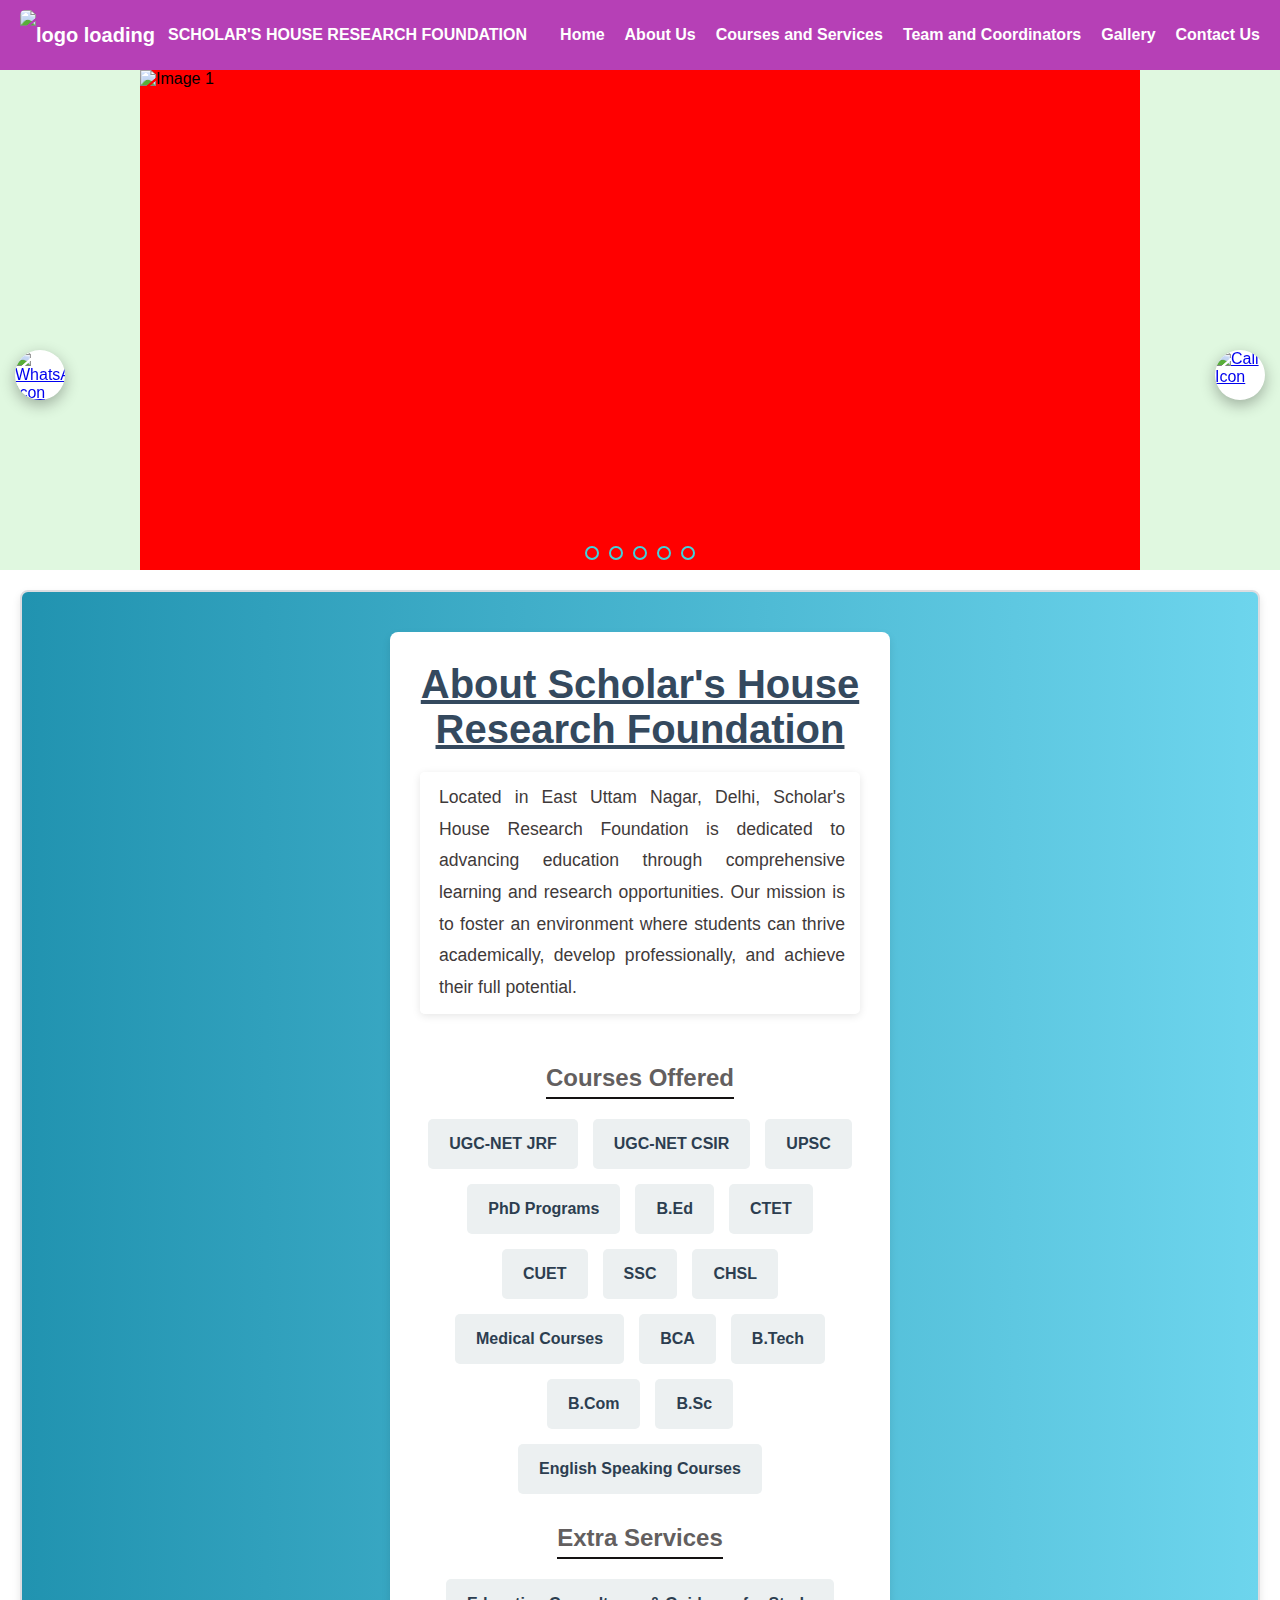
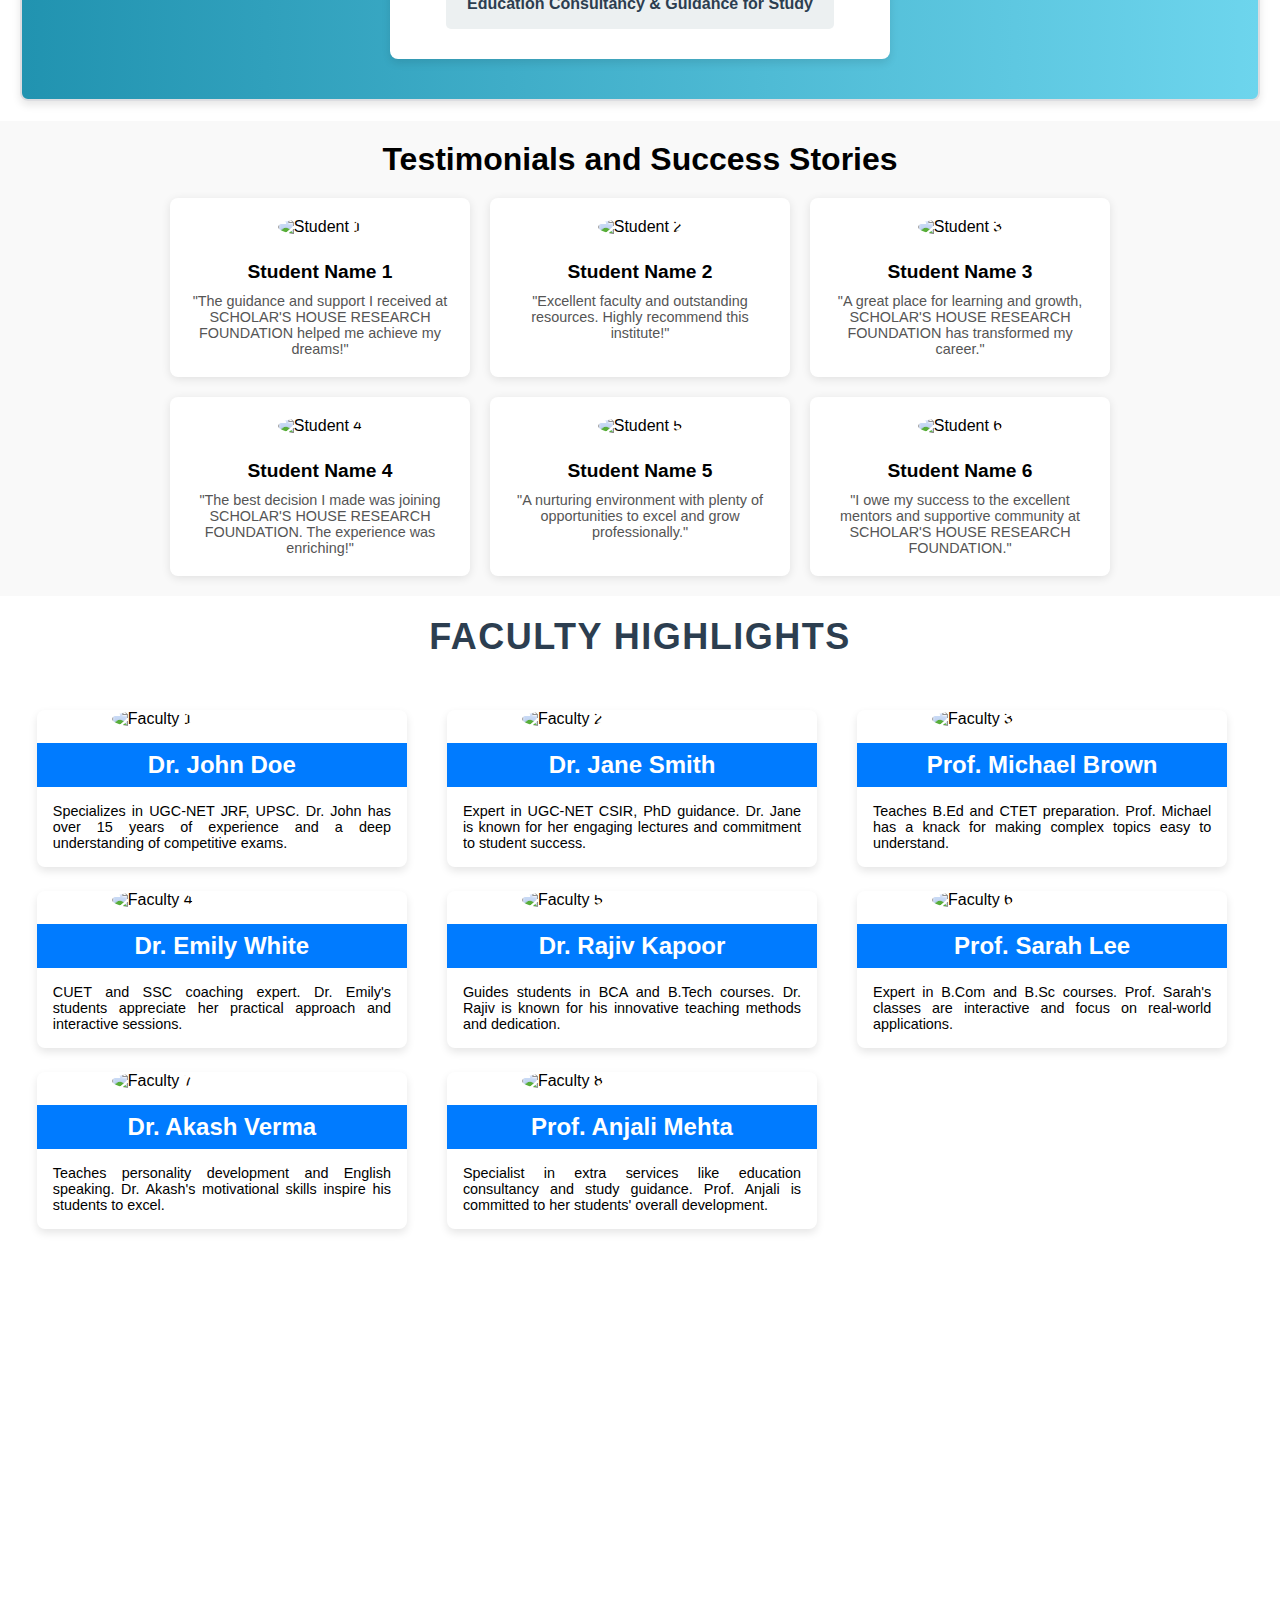
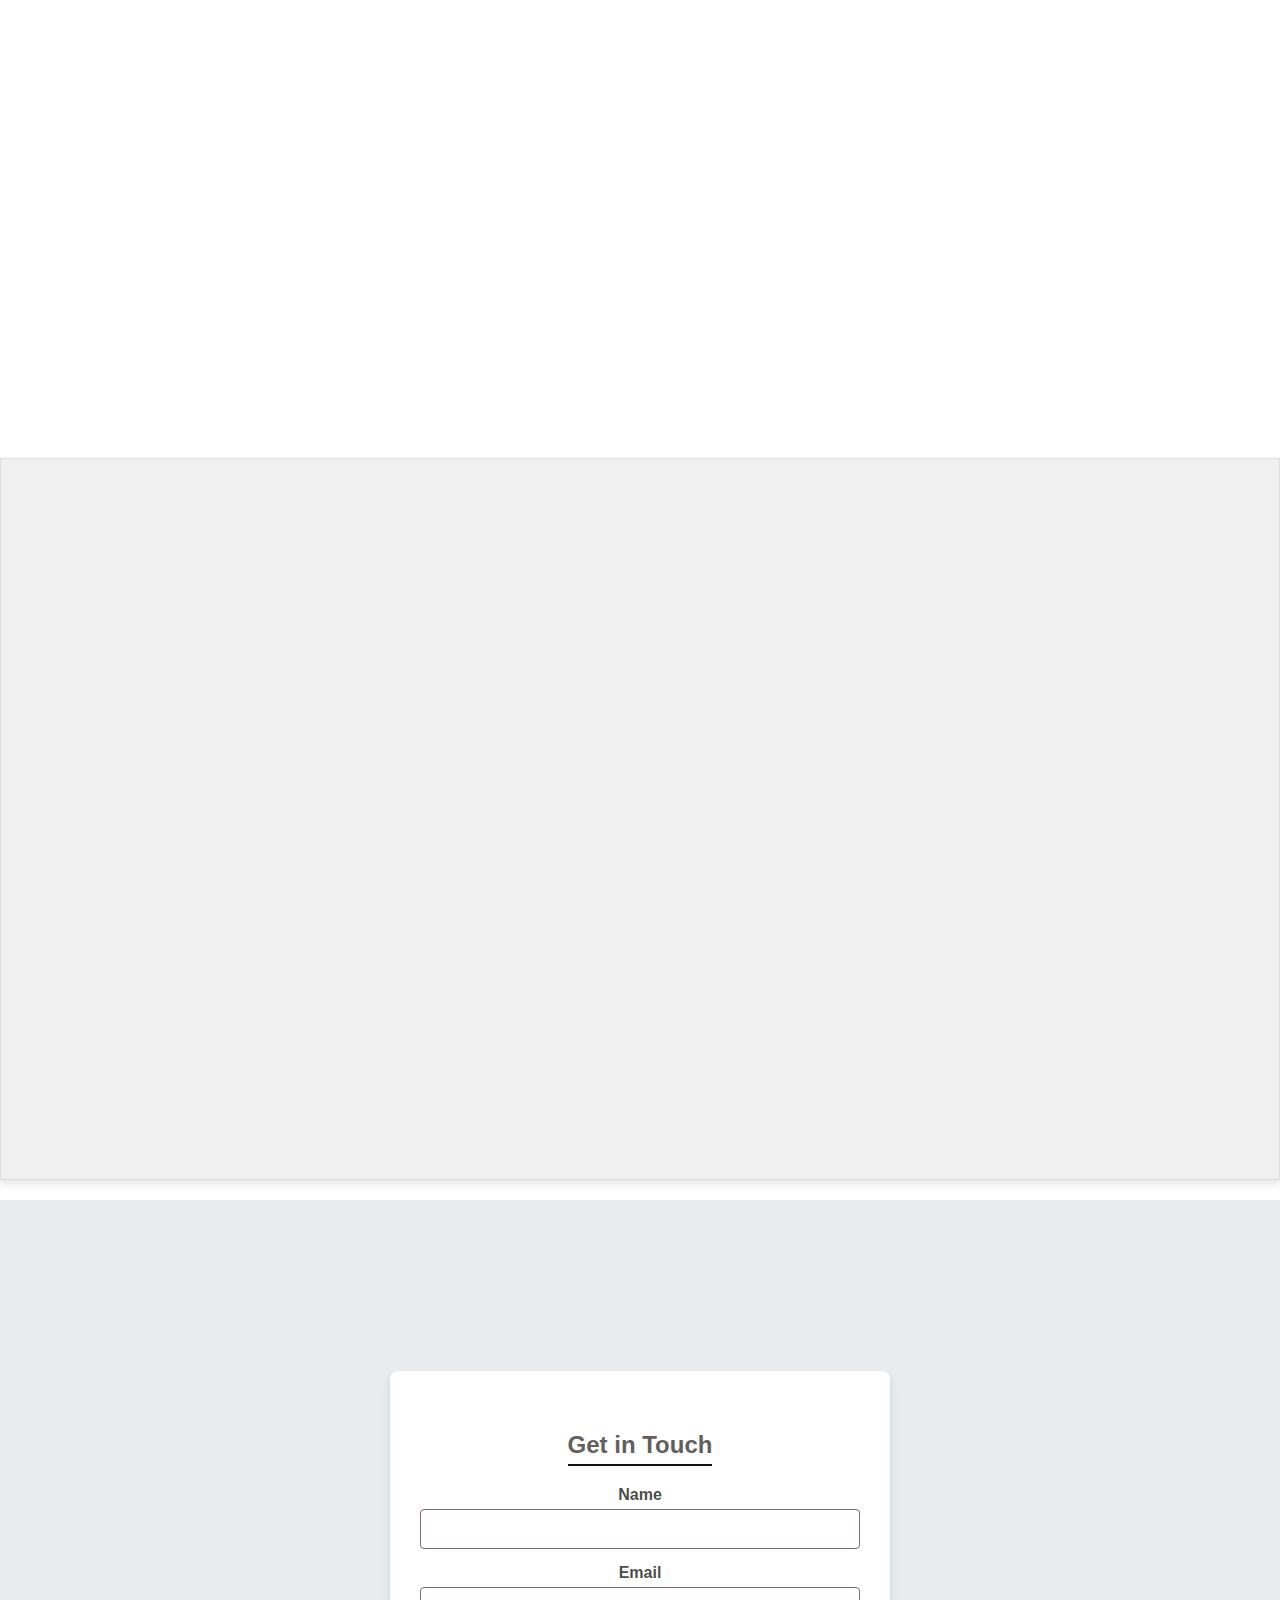
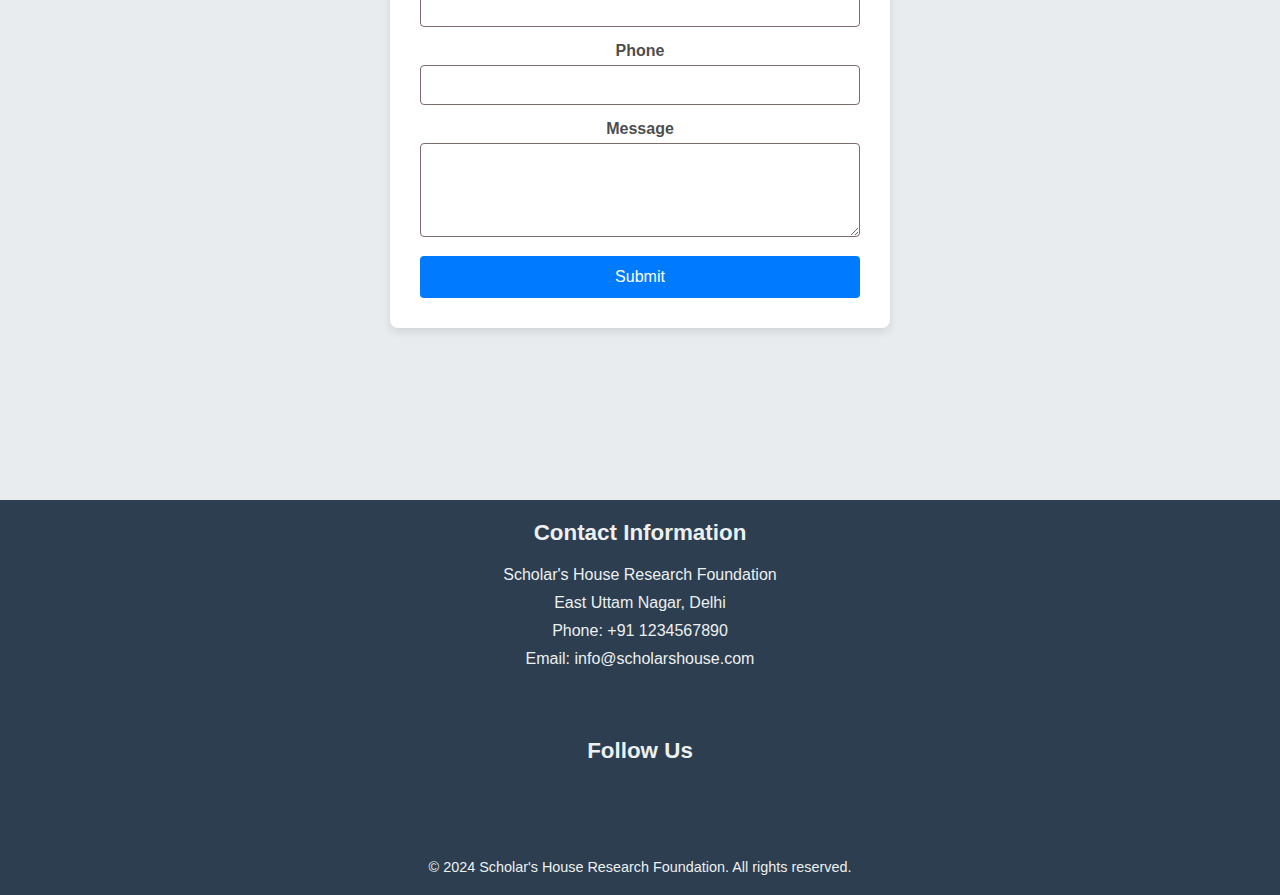
==== index.html @ 5719d246 "Update index.html" ====
<!DOCTYPE html>
<html lang="en">
<head>
    <meta charset="UTF-8">
    <meta http-equiv="X-UA-Compatible" content="IE=edge">
    <meta name="viewport" content="width=device-width, initial-scale=1.0">

    <link rel="stylesheet" href="https://cdnjs.cloudflare.com/ajax/libs/font-awesome/6.6.0/css/all.min.css" integrity="sha512-Kc323vGBEqzTmouAECnVceyQqyqdsSiqLQISBL29aUW4U/M7pSPA/gEUZQqv1cwx4OnYxTxve5UMg5GT6L4JJg==" crossorigin="anonymous"
     referrerpolicy="no-referrer" />
    <link rel="stylesheet" href="styles.css">
    <title>Institute Website</title>
</head>
<body>
    <header class="header">
        <nav class="navbar">
            <div class="logo"><img src="./images/Logo SHRF.png" alt="logo loading"></div>
            <h2  id="institute-name1">SCHOLAR'S HOUSE RESEARCH FOUNDATION</h2>
            <ul class="nav-links">
                <li><a href="./index.html">Home</a></li>
                <li><a href="./About_Us.html">About Us</a></li>
                <li><a href="./Courses_and_Services.html">Courses and Services</a></li>
                <li><a href="./Team_and _Coordinators.html">Team and Coordinators</a></li>

                <li><a href="./Gallery.html">Gallery</a></li>
                <li><a href="./Contact_Us.html">Contact Us</a></li>
            </ul>
            <div class="hamburger">
                <div class="line"></div>
                <div class="line"></div>
                <div class="line"></div>
            </div>
        </nav>
    </header>

    <!-- Rest of the page content -->


    <!-- slider -->
<div class="slider-top">


<div class="slider">
    <div class="slides">
        <!-- Radio buttons for slider navigation -->
        <input type="radio" name="radio-btn" id="radio1">
        <input type="radio" name="radio-btn" id="radio2">
        <input type="radio" name="radio-btn" id="radio3">
        <input type="radio" name="radio-btn" id="radio4">
        <input type="radio" name="radio-btn" id="radio5">

        <!-- Slide images -->
        <div class="slide first">
            <img src="./images/distance learning.jfif" alt="Image 1">
        </div>
        <div class="slide">
            <img src="./images/upsc image.jfif" alt="Image 2">
        </div>
        <div class="slide">
            <img src="./images/ugc net image.jfif" alt="Image 3">
        </div>
        <div class="slide">
            <img src="./images/phd image.jfif" alt="Image 4">
        </div>
        <div class="slide">
            <img src="./images/ugc net csir.jfif" alt="Image 5">
        </div>

        <!-- Automatic navigation -->
        <div class="navigation-auto">
            <div class="auto-btn1"></div>
            <div class="auto-btn2"></div>
            <div class="auto-btn3"></div>
            <div class="auto-btn4"></div>
            <div class="auto-btn5"></div>
        </div>

        <!-- Manual navigation -->
        <div class="navigation-manual">
            <label for="radio1" class="manual-btn"></label>
            <label for="radio2" class="manual-btn"></label>
            <label for="radio3" class="manual-btn"></label>
            <label for="radio4" class="manual-btn"></label>
            <label for="radio5" class="manual-btn"></label>
        </div>
    </div>
</div>
</div>



   <!-- About Section -->
   <section class="about-section">
    <div class="container">
        <h1 >About Scholar's House Research Foundation</h1>
        <p>Located in East Uttam Nagar, Delhi, Scholar's House Research Foundation is dedicated to advancing education through comprehensive learning and research opportunities. Our mission is to foster an environment where students can thrive academically, develop professionally, and achieve their full potential.</p>

        <h2>Courses Offered</h2>
        <ul class="course-list">
            <li>UGC-NET JRF</li>
            <li>UGC-NET CSIR</li>
            <li>UPSC</li>
            <li>PhD Programs</li>
            <li>B.Ed</li>
            <li>CTET</li>
            <li>CUET</li>
            <li>SSC</li>
            <li>CHSL</li>
            <li>Medical Courses</li>
            <li>BCA</li>
            <li>B.Tech</li>
            <li>B.Com</li>
            <li>B.Sc</li>
            <!-- <li>Personality Development</li> -->
            <li>English Speaking Courses</li>
        </ul>

        <h2>Extra Services</h2>
        <ul class="service-list">
            <li>Education Consultancy & Guidance for Study</li>
            
        </ul>
    </div>
</section>
<!-- testiminionals -->
<section id="success-stories">
    <h2>Testimonials and Success Stories</h2>
    <div class="stories-container">
        <div class="story">
            <img src="./images/student1 image.jfif" alt="Student 1">
            <h3>Student Name 1</h3>
            <p>"The guidance and support I received at SCHOLAR'S HOUSE RESEARCH FOUNDATION helped me achieve my dreams!"</p>
        </div>
        <div class="story">
            <img src="./images/student2 image.jfif" alt="Student 2">
            <h3>Student Name 2</h3>
            <p>"Excellent faculty and outstanding resources. Highly recommend this institute!"</p>
        </div>
        <div class="story">
            <img src="./images/student3 image.png" alt="Student 3">
            <h3>Student Name 3</h3>
            <p>"A great place for learning and growth, SCHOLAR'S HOUSE RESEARCH FOUNDATION has transformed my career."</p>
        </div>
        <div class="story">
            <img src="./images/student4 image.png" alt="Student 4">
            <h3>Student Name 4</h3>
            <p>"The best decision I made was joining SCHOLAR'S HOUSE RESEARCH FOUNDATION. The experience was enriching!"</p>
        </div>
        <div class="story">
            <img src="./images/student5 image.jfif" alt="Student 5">
            <h3>Student Name 5</h3>
            <p>"A nurturing environment with plenty of opportunities to excel and grow professionally."</p>
        </div>
        <div class="story">
            <img src="./images/student6.jfif" alt="Student 6">
            <h3>Student Name 6</h3>
            <p>"I owe my success to the excellent mentors and supportive community at SCHOLAR'S HOUSE RESEARCH FOUNDATION."</p>
        </div>
    </div>
</section>



<h1 class="faculty-highlights-heading">Faculty Highlights</h1>


<section class="faculty-container">
    <div class="faculty-card" id="faculty1">
        <img src="./images/teacher1.png" alt="Faculty 1">
        <h2>Dr. John Doe</h2>
        <p>Specializes in UGC-NET JRF, UPSC. Dr. John has over 15 years of experience and a deep understanding of competitive exams.</p>
    </div>
    <div class="faculty-card" id="faculty2">
        <img src="./images/teacher2.jfif" alt="Faculty 2">
        <h2>Dr. Jane Smith</h2>
        <p>Expert in UGC-NET CSIR, PhD guidance. Dr. Jane is known for her engaging lectures and commitment to student success.</p>
    </div>
    <div class="faculty-card" id="faculty3">
        <img src="./images/teacher3.png" alt="Faculty 3">
        <h2>Prof. Michael Brown</h2>
        <p>Teaches B.Ed and CTET preparation. Prof. Michael has a knack for making complex topics easy to understand.</p>
    </div>
    <div class="faculty-card" id="faculty4">
        <img src="./images/teacher4.jfif" alt="Faculty 4">
        <h2>Dr. Emily White</h2>
        <p>CUET and SSC coaching expert. Dr. Emily's students appreciate her practical approach and interactive sessions.</p>
    </div>
    <div class="faculty-card" id="faculty5">
        <img src="./images/teacher5.png" alt="Faculty 5">
        <h2>Dr. Rajiv Kapoor</h2>
        <p>Guides students in BCA and B.Tech courses. Dr. Rajiv is known for his innovative teaching methods and dedication.</p>
    </div>
    <div class="faculty-card" id="faculty6">
        <img src="./images/teacher6.png" alt="Faculty 6">
        <h2>Prof. Sarah Lee</h2>
        <p>Expert in B.Com and B.Sc courses. Prof. Sarah's classes are interactive and focus on real-world applications.</p>
    </div>
    <div class="faculty-card" id="faculty7">
        <img src="./images/teacher7.png" alt="Faculty 7">
        <h2>Dr. Akash Verma</h2>
        <p>Teaches personality development and English speaking. Dr. Akash's motivational skills inspire his students to excel.</p>
    </div>
    <div class="faculty-card" id="faculty8">
        <img src="./images/teacher8.png" alt="Faculty 8">
        <h2>Prof. Anjali Mehta</h2>
        <p>Specialist in extra services like education consultancy and study guidance. Prof. Anjali is committed to her students' overall development.</p>
    </div>
</section>


<!-- why choose us -->


<section class="why-choose-us" id="why-choose-us">
    <h2>Why Choose Us</h2>
    <p>At Scholar's House Research Foundation, we pride ourselves on providing top-notch education with experienced faculty and comprehensive services to ensure your success.</p>
    <div class="cards">
        <div class="card">
            <h3>Top Faculty</h3>
            <p>Expert educators in UGC-NET JRF, UGC-NET CSIR, UPSC, PhD, B.Ed, CTET, CUET, SSC, CHSL, and more.</p>
        </div>
        <div class="card">
            <h3>Extensive Experience</h3>
            <p>Our faculty has extensive experience in their respective domains, ensuring quality education and mentorship.</p>
        </div>
        <div class="card">
            <h3>Regular Tests</h3>
            <p>Regular assessments and tests to track your progress and keep you on the right path.</p>
        </div>
        <div class="card">
            <h3>Personality Development</h3>
            <p>Programs designed to enhance your personality, communication skills, and overall confidence.</p>
        </div>
        <div class="card">
            <h3>English & Public Speaking</h3>
            <p>Improve your English language skills and public speaking abilities with our dedicated courses.</p>
        </div>
        <div class="card">
            <h3>Counseling & Wellness</h3>
            <p>Supportive counseling services and mental wellness programs to keep you balanced and focused.</p>
        </div>
        <div class="card">
            <h3>Career Counseling</h3>
            <p>Guidance on career paths, interview preparation, and job readiness to help you succeed.</p>
        </div>
        <div class="card">
            <h3>Career Guidance</h3>
            <p>Guidance on career paths, very supportive, and  making job ready to help you succeed.</p>
        </div>
    </div>
</section>

<!-- map -->



<div class="map-container">
    <iframe src="https://www.google.com/maps/embed?pb=!1m14!1m8!1m3!1d1751.1747742740506!2d77.06421734358595!3d28.61928405541986!3m2!1i1024!2i768!4f13.1!3m3!1m2!1s0x390d04d088f7ac93%3A0x1db406bd94cf6e8e!2sUttam%20Nagar%20East%2C%20Uttam%20Nagar%2C%20Delhi%2C%20110059%2C%20India!5e0!3m2!1sen!2sus!4v1725454837301!5m2!1sen!2sus" width="600" height="450" style="border:0;" allowfullscreen="" loading="lazy" 
    referrerpolicy="no-referrer-when-downgrade"></iframe>
</div>

<!-- get in touch  -->


<section class="contact-section">
    <div class="container">
        <h2>Get in Touch</h2>
        <form id="contactForm">
            <div class="form-group">
                <label for="name">Name</label>
                <input type="text" id="name" name="name" required>
            </div>
            <div class="form-group">
                <label for="email">Email</label>
                <input type="email" id="email" name="email" required>
            </div>
            <div class="form-group">
                <label for="phone">Phone</label>
                <input type="tel" id="phone" name="phone" required>
            </div>
            <div class="form-group">
                <label for="message">Message</label>
                <textarea id="message" name="message" rows="4" required></textarea>
            </div>
            <button type="submit">Submit</button>
        </form>
    </div>
</section>
<!-- Footer Section -->
<footer>
    <div class="footer-container">
      <div class="footer-contact">
        <h3>Contact Information</h3>
        <p>Scholar's House Research Foundation</p>
        <p>East Uttam Nagar, Delhi</p>
        <p>Phone: +91 1234567890</p>
        <p>Email: info@scholarshouse.com</p>
      </div>
      <div class="footer-social">
        <h3>Follow Us</h3>
        <ul class="social-icons">
          <li><a href="#" target="_blank" aria-label="Facebook"><i class="fab fa-facebook-f"></i></a></li>
          <li><a href="#" target="_blank" aria-label="Instagram"><i class="fab fa-instagram"></i></a></li>
          <li><a href="#" target="_blank" aria-label="YouTube"><i class="fab fa-youtube"></i></a></li>
          <li><a href="#" target="_blank" aria-label="LinkedIn"><i class="fab fa-linkedin-in"></i></a></li>
        </ul>
      </div>
    </div>
    <div class="footer-bottom">
      <p>&copy; 2024 Scholar's House Research Foundation. All rights reserved.</p>
    </div>
  </footer>
  
  <!-- Font Awesome CDN for Social Icons -->
  <script src="https://kit.fontawesome.com/a076d05399.js" crossorigin="anonymous"></script>
  


<!-- WhatsApp and Call Icons Section -->
<div id="fixed-icons">
    <a href="https://wa.me/918178023242" target="_blank" id="whatsapp-icon" title="Chat on WhatsApp">
        <img src="https://upload.wikimedia.org/wikipedia/commons/6/6b/WhatsApp.svg" alt="WhatsApp Icon">
    </a>
    <a href="tel:+918178023242" id="call-icon" title="Call Now">
        <img src="./images/call_now.jpg" alt="Call Icon">
    </a>
</div>


    <script src="script.js"></script>
</body>
</html>
---- styles.css ----
@import url(./Nav.css);
body {
    margin: 0;
    padding: 0;
    font-family: Arial, sans-serif;
    box-sizing: border-box;

    
}
/* slider of images */
.slider-top{
    background-color:#E0F8E0;
}

.slider {
    width: 100%;
    max-width: 1000px;
    height: 50vw; /* Makes the slider height responsive */
    max-height: 500px; /* Sets a max height for large screens */
    position: relative;
    margin: auto;
    overflow: hidden;
    background-color: red;
}

.slides {
    display: flex;
    width: 500%;
    height: 100%;
    transition: transform 1s ease;
}

.slides input {
    display: none;
}

.slide {
    width: 20%;
    transition: opacity 0.6s ease;
}

.slide img {
    width: 100%;
    height: 100%;
    object-fit: cover;
}

.navigation-manual {
    position: absolute;
    width: 100%;
    bottom: 10px;
    display: flex;
    justify-content: center;
    gap: 10px;
}

.manual-btn {
    border: 2px solid #40D3DC;
    padding: 5px;
    border-radius: 50%;
    cursor: pointer;
    transition: background 0.4s;
}

.manual-btn:hover {
    background: #40D3DC;
}

.manual-btn.active {
    background: #40D3DC;
}

#radio1:checked ~ .first {
    margin-left: 0;
}

#radio2:checked ~ .first {
    margin-left: -20%;
}

#radio3:checked ~ .first {
    margin-left: -40%;
}

#radio4:checked ~ .first {
    margin-left: -60%;
}

#radio5:checked ~ .first {
    margin-left: -80%;
}

/* Media Queries for Responsiveness */
@media (max-width: 768px) {
    .slider {
        height: 60vw; /* Adjust height for tablets */
    }
}

@media (max-width: 480px) {
    .slider {
        height: 70vw; /* Adjust height for small screens */
    }

    .manual-btn {
        padding: 3px; /* Smaller dots for smaller screens */
    }
}



/* about institute */

/* Global Styles */



/* About Section */
.about-section {
    padding: 40px 20px;
    background-color: #ffffff;
    border: 2px solid #dcdde1; /* Border around the section */
    border-radius: 8px; /* Rounded corners */
    box-shadow: 0 4px 8px rgba(0, 0, 0, 0.1); /* Subtle shadow for depth */
    margin: 20px;

    background-color: #2C3E50;
    background-color: #EDE7F6;
    background: linear-gradient(to right, #2193b0, #6dd5ed); 
}

.container {
    max-width: 1200px;
    margin: auto;
    text-align: center;
    h1 {
        color: #34495e;
        margin-bottom: 20px;
        font-size: 2.5em;
        text-decoration: underline;
    }
    
    h2 {
        color: #27ae60;
        margin-top: 30px;
        margin-bottom: 15px;
        font-size: 1.8em;
        border-bottom: 2px solid rgb(20, 18, 18); /* Underline effect */
        display: inline-block;
        padding-bottom: 5px;
        color: #2c3e50; /* Dark Navy */
    font-size: 1.5em;
    margin-bottom: 20px;
    }
    
   

    /* Styles for Paragraph Text */
p {
    color: #3f3a3a; /* Light gray color for readability */
    font-size: 1.1em; /* Slightly larger font size for readability */
    line-height: 1.8; /* Increased line height for better spacing */
    margin-bottom: 20px; /* Spacing below the paragraph */
    text-align: justify; /* Justify text for clean edges on both sides */
    padding: 10px 15px; /* Padding inside the paragraph */
    background-color: rgba(255, 255, 255, 0.1); /* Light background with transparency */
    border-left: 4px solid #ffffff; /* Left border for a stylistic touch */
    border-radius: 5px; /* Rounded corners */
    box-shadow: 0 2px 8px rgba(0, 0, 0, 0.1); /* Subtle shadow for depth */
    transition: background-color 0.3s ease; /* Smooth transition on hover */
}

/* Hover Effect for Paragraph */
p:hover {
    background-color: rgba(255, 255, 255, 0.2); /* Slightly lighter background on hover */
    box-shadow: 0 4px 12px rgba(0, 0, 0, 0.15); /* Enhanced shadow on hover */
}

/* Responsive Adjustments */
@media (max-width: 768px) {
    p {
        font-size: 1em; /* Slightly reduce font size for tablets */
        padding: 8px 12px; /* Reduce padding to accommodate smaller screens */
        margin-bottom: 15px; /* Adjust margin for better spacing */
    }
}

@media (max-width: 480px) {
    p {
        font-size: 0.9em; /* Reduce font size further for small screens */
        padding: 6px 10px; /* Reduce padding further for mobile */
        margin-bottom: 10px; /* Adjust margin for compact layout */
        border-left: 3px solid #ffffff; /* Adjust border size */
    }
}

}



/* List Styles */
.course-list,
.service-list {
    list-style: none;
    padding: 0;
    display: flex;
    flex-wrap: wrap;
    justify-content: center;
    gap: 15px;
}

.course-list li,
.service-list li {
    background-color: #ecf0f1;
    color: #2c3e50;
    padding: 15px 20px;
    border-radius: 5px;
    font-size: 1em;
    transition: all 0.3s ease;
    border: 1px solid transparent; /* Border for hover effect */
    font-weight: 700;
    font-size: medium;
}

.course-list li:hover,
.service-list li:hover {
    background-color: #27ae60; /* Highlight color */
    color: #ffffff; /* Text color on hover */
    transform: translateY(-5px); /* Lift up on hover */
    box-shadow: 0 4px 12px rgba(0, 0, 0, 0.15); /* Add shadow on hover */
    border: 1px solid #27ae60; /* Border changes to highlight color */
    cursor: pointer;
    font-weight: 900;
}

/* Responsive Design */
@media (max-width: 768px) {
    h1 {
        font-size: 2em;
    }

    h2 {
        font-size: 1.5em;
    }

    .course-list li,
    .service-list li {
        font-size: 0.9em;
        padding: 12px 15px;
    }
}

@media (max-width: 425px) {
 .container   h1 {
        font-size: 1.2em;
    }

    .container h2 {
        font-size: 0.9em;
    }

    .course-list,
    .service-list {
        flex-direction: column;
        align-items: center;
    }

    .course-list li,
    .service-list li {
        font-size: 0.85em;
        width: 100%;
        max-width: 250px;
        text-align: center;
        padding: 10px 15px;
    }
}









/* students view */

#success-stories {
    padding: 20px;
    background-color: #f9f9f9;
    background-color: #E8FFF6;
    text-align: center;
}

#success-stories h2 {
    font-size: 2em;
    margin-bottom: 20px;
}

.stories-container {
    display: flex;
    flex-wrap: wrap;
    gap: 20px;
    justify-content: center;
}

.story {
    background: #fff;
    border-radius: 8px;
    box-shadow: 0 2px 10px rgba(0, 0, 0, 0.1);
    max-width: 300px;
    text-align: center;
    padding: 20px;
    transition: transform 0.3s ease-in-out;
}

.story:hover {
    transform: scale(1.05);
}

.story img {
    border-radius: 50%;
    width: 100px;
    height: 100px;
    object-fit: cover;
    margin-bottom: 15px;
}

.story h3 {
    margin: 10px 0;
    font-size: 1.2em;
}

.story p {
    color: #555;
    font-size: 0.9em;
}

@media (max-width: 768px) {
    .stories-container {
        flex-direction: column;
        align-items: center;
    }
}

body {
    font-family: Arial, sans-serif;
    margin: 0;
    padding: 0;
    box-sizing: border-box;
}

#success-stories {
    padding: 20px;
    background-color: #f9f9f9;
    text-align: center;
}

#success-stories h2 {
    font-size: 2em;
    margin-bottom: 20px;
}

.stories-container {
    display: flex;
    flex-wrap: wrap;
    gap: 20px;
    justify-content: center;
}

.story {
    position: relative; /* Position relative to contain pseudo-element */
    background: #fff;
    border-radius: 8px;
    box-shadow: 0 2px 10px rgba(0, 0, 0, 0.1);
    max-width: 300px;
    text-align: center;
    padding: 20px;
    transition: transform 0.3s ease-in-out;
}

.story:hover {
    transform: scale(1.05);
}

/* Styling the image */
.story img ,.faculty-card img{
    border-radius: 50%;
    width: 100%;
    max-width: 120px; /* Ensures the images are a good size */
    height: auto;
    object-fit: cover;
    margin-bottom: 15px;
    transition: transform 0.3s ease, border 0.3s ease;
    position: relative; /* Positioning for pseudo-element */
    z-index: 1; /* Keeps the image above the pseudo-element */
}
.faculty-card img{
    text-align: center;
    margin-left:75px ;
}

/* Adding a pseudo-element for the rotating border */
.story img::before {
    content: '';
    position: absolute;
    top: 50%;
    left: 50%;
    width: 130px; /* Slightly larger than the image */
    height: 130px;
    border: 2px solid #007BFF; /* Adjust border color as needed */
    border-radius: 50%;
    transform: translate(-50%, -50%) rotate(0deg);
    transition: transform 0.5s ease;
    z-index: -1; /* Keeps the border behind the image */
    pointer-events: none; /* Ensures no impact on hover */
}

/* Hover effect for image */
.story:hover img {
    transform: scale(1.1); /* Scales the image on hover */
   
}
.story:hover p{
    font-weight: 600;
}

/* Rotate the border on hover */
.story:hover img::before {
    transform: translate(-50%, -50%) rotate(360deg);
}

@media (max-width: 768px) {
    .stories-container {
        flex-direction: column;
        align-items: center;
    }
}

.faculty-highlights-heading {
    font-size: 36px; /* Adjusts the size of the text */
    font-weight: bold; /* Makes the text bold */
    color: #2c3e50; /* Sets the color of the text */
    text-align: center; /* Centers the text horizontally */
    margin-top: 20px; /* Adds some space above the heading */
    margin-bottom: 20px; /* Adds some space below the heading */
    text-transform: uppercase; /* Makes the text uppercase */
    letter-spacing: 1.5px; /* Adds some space between letters */
    font-family: 'Arial', sans-serif; /* Sets the font family */
}



header h1 {
    font-size: 2.5rem;
}

/* Faculty container styling */
.faculty-container {
    display: grid;
    grid-template-columns: repeat(auto-fit, minmax(300px, 1fr));
    gap: 1.5rem;
    padding: 2rem;
    margin: 0 0.3rem;
}

/* Faculty card styling */
.faculty-card {
    background: #fff;
    border-radius: 8px;
    overflow: hidden;
    box-shadow: 0 4px 8px rgba(0, 0, 0, 0.1);
    transition: transform 0.3s, box-shadow 0.3s;
    cursor: pointer;
    margin-right: 1rem;

}

.faculty-card:hover {
    transform: translateY(-10px);
    box-shadow: 0 8px 16px rgba(0, 0, 0, 0.2);
}

.faculty-card img {
    width: 100%;
    height: 200px;
    object-fit: cover;
}

.faculty-card h2 {
    background: #007bff;
    color: #fff;
    padding: 0.5rem;
    text-align: center;
}

.faculty-card p {
    padding: 1rem;
    text-align: justify;
    font-size: 0.9rem;
}

/* Responsive adjustments */
@media (max-width: 600px) {
    header h1 {
        font-size: 2rem;
    }
}
/* why choose us */



.why-choose-us {
    padding: 50px 20px;
    background-color: #e8f1f7; /* Light blue background for the section */
   background-color:  #E8E5FF;
    text-align: center;
}

.why-choose-us h2 {
    font-size: 2.5em;
    color: #2f4153; /* Dark blue-grey color for the heading */
    margin-bottom: 20px;
    text-transform: uppercase;
    position: relative;
}

.why-choose-us p {
    color: #4b9aee; /* Darker grey-blue for the introductory text */
    max-width: 600px;
    margin: 0 auto 40px;
    font-size: 1.1em;
}

.cards {
    display: grid;
    grid-template-columns: repeat(auto-fit, minmax(250px, 1fr));
    gap: 20px;
}

.card {
    background-color: #ffffff; /* White background for cards */
    background-color: #b1cfee;
    border-radius: 8px;
    box-shadow: 0 4px 12px rgba(0, 0, 0, 0.1); /* Soft shadow for a subtle 3D effect */
    padding: 20px;
    transition: transform 0.3s ease, box-shadow 0.3s ease;
}

.card:hover {
    transform: translateY(-10px);
    box-shadow: 0 8px 20px rgba(0, 0, 0, 0.15); /* Deeper shadow on hover */
}

.card h3 {
    color: #2980b9; /* Bright blue for card headings */
    font-size: 1.5em;
    margin-bottom: 10px;
}

.card p {
    color: #7f8c8d; /* Medium grey for card text */
    line-height: 1.6;
}

@media (max-width: 768px) {
    .why-choose-us h2 {
        font-size: 2em;
    }

    .why-choose-us p {
        font-size: 1em;
    }
}

/* Additional CSS for fade-in effect */
.why-choose-us {
    opacity: 0;
    transform: translateY(20px);
    transition: opacity 0.6s ease-out, transform 0.6s ease-out;
}

.why-choose-us.visible {
    opacity: 1;
    transform: translateY(0);
}





/* map */


.map-container {
    position: relative;
    padding-bottom: 56.25%; /* 16:9 aspect ratio */
    height: 0;
    overflow: hidden;
    max-width: 100%;
    background: #f0f0f0;
    border: 1px solid #ddd;
    margin: 20px auto; /* Centering the map with some margin */
    box-shadow: 0 4px 8px rgba(0, 0, 0, 0.1); /* Adding a light shadow for aesthetics */
}

.map-container iframe {
    position: absolute;
    top: 0;
    left: 0;
    width: 100%;
    height: 100%;
    border: 0;
}

/* Responsive styles */
@media (max-width: 768px) {
    .map-container {
        padding-bottom: 75%; /* Adjust aspect ratio for smaller screens */
    }
}

@media (max-width: 480px) {
    .map-container {
        padding-bottom: 100%; /* Adjust aspect ratio for mobile screens */
    }
}

/* get in touch */

.contact-section {
    display: flex;
    justify-content: center;
    align-items: center;
    padding: 20px;
    background-color: #e9ecef;
    min-height: 100vh;
}

.container {
    background: white;
    padding: 30px;
    border-radius: 8px;
    box-shadow: 0 4px 8px rgba(0, 0, 0, 0.1);
    max-width: 500px;
    width: 100%;

    h2 {
        text-align: center;
        margin-bottom: 20px;
        color: #635f5f;
    }
}



.form-group {
    margin-bottom: 15px;
}

.form-group label {
    display: block;
    margin-bottom: 5px;
    font-weight: bold;
    color: #333333e3;
}

.form-group input,
.form-group textarea {
    width: 100%;
    padding: 10px;
    /* border: px solid #ddd; */
    border: 1px solid #7c6b6b;

    border-radius: 4px;
    font-size: 16px;
}

.form-group input:focus,
.form-group textarea:focus {
    outline: none;
    border-color: #007bff;
}

button {
    width: 100%;
    padding: 12px;
    background-color: #007bff;
    border: none;
    border-radius: 4px;
    color: white;
    font-size: 16px;
    cursor: pointer;
    transition: background-color 0.3s ease;
}

button:hover {
    background-color: #0056b3;
}

/* Responsive adjustments */
@media (max-width: 768px) {
    .container {
        padding: 20px;
    }
}

@media (max-width: 480px) {
    .container {
        padding: 15px;
    }

    button {
        padding: 10px;
    }
}



/* footer */
/* Footer Styling */
footer {
    background-color: #2c3e50; /* Dark background */
    color: #ecf0f1; /* Light text color */
    padding: 20px 0; /* Padding for top and bottom */
    text-align: center; /* Center text alignment by default */
  }
  
  .footer-container {
    display: flex; /* Flexbox layout */
    flex-direction: column; /* Column layout by default */
    align-items: center; /* Center align items */
    gap: 60px; /* Space between sections on smaller screens */
    max-width: 1200px; /* Maximum width for content */
    margin: 0 auto; /* Center the container */
    padding: 0 20px; /* Side padding for responsiveness */
  }
  
  .footer-contact,
  .footer-social {
    width: 100%; /* Full width on smaller screens */
    max-width: 500px; /* Max width for sections */
    text-align: center; /* Center align text */
  }
  
  .footer-contact h3,
  .footer-social h3 {
    margin-bottom: 20px; /* Space below headings */
    font-size: 1.4em; /* Heading size */
  }
  
  .footer-contact p {
    margin: 10px 0; /* Space between paragraphs */
    font-size: 1em; /* Font size */
  }
  
  .footer-social {
    display: flex; /* Flexbox layout */
    flex-direction: column; /* Stack icons below heading */
    align-items: center; /* Center align items */
    gap: 10px; /* Space between heading and icons */
  }
  
  .social-icons {
    list-style: none; /* Remove bullet points */
    padding: 0; /* Remove padding */
    display: flex; /* Flexbox layout for icons */
    gap: 15px; /* Space between icons */
    justify-content: center; /* Center justify icons */
    flex-direction: column;
    margin-left: 2px;
    /* border:1px solid red; */
    i{
        font-size: 1.8rem;
    }
  }
  
  .social-icons li {
    display: inline-block; /* Inline block for list items */
  }
  
  .social-icons a {
    color: #ecf0f1; /* Icon color */
    font-size: 1.5em; /* Icon size */
    transition: color 0.3s; /* Smooth color transition */
  }
  
  .social-icons a:hover {
    color: #3498db; /* Change color on hover */
  }
  
  .footer-bottom {
    margin-top: 20px; /* Space above bottom text */
    font-size: 0.9em; /* Font size */
  }


  @media (max-width: 768px) {
    .footer-container {
      flex-direction: column; /* Row layout on larger screens */
      justify-content: space-between; /* Space between contact and social sections */
      align-items: flex-start; /* Align items to the top */
      gap: 750px; /* Increased space between sections on larger screens */
    }
  
    .footer-contact,
    .footer-social {
      width: 45%; /* Width for side-by-side layout */
      text-align: left; /* Align text to the left */
    }
  
    .footer-social {
      align-items: flex-start; /* Align icons and text to the left */
    }
  }
  
  /* Responsive Design */
  
  


  @media (max-width: 768px) {
    .footer-container {
      flex-direction: column; /* Stack items vertically */
      justify-content: center; /* Center all content vertically */
      align-items: center; /* Center items horizontally */
      gap: 20px; /* Adjust space between sections for smaller screens */
    }
  
    .footer-contact,
    .footer-social {
      width: 100%; /* Full width for better stacking */
      text-align: center; /* Center text */
    }
  
    .footer-social {
      display: flex; /* Flex layout for social icons */
      justify-content: center; /* Center icons within the container */
      align-items: center; /* Center icons vertically */
      gap: 10px; /* Adjust gap between social icons */
    }
  }
  
  @media (max-width: 468px) {
    .footer-container {
      gap: 10px; /* Reduce the gap further on smaller screens */
    }
  
    .footer-contact,
    .footer-social {
      width: 100%; /* Full width for stacking */
      text-align: center; /* Keep text centered */
      margin-bottom: 10px; /* Add spacing below each section */
    }
  
    .footer-social {
      display: flex; /* Flex layout for social icons */
      justify-content: center; /* Center icons within the container */
      align-items: center; /* Center icons vertically */
      gap: 10px; /* Adjust gap between social icons */
    }
  }
  


  /* Basic Reset */
* {
    margin: 0;
    padding: 0;
    box-sizing: border-box;
}

/* Fixed Icons (WhatsApp and Call) */
#fixed-icons {
    position: fixed;
    top: 350px; /* Adjusted to 150px from the top */
    width: 100%;
    display: flex;
    justify-content: space-between;
    padding: 0 15px;
    z-index: 1000;
}

#whatsapp-icon, #call-icon {
    width: 50px;
    height: 50px;
    border-radius: 50%;
    overflow: hidden;
    box-shadow: 0 5px 15px rgba(0, 0, 0, 0.3);
    transition: transform 0.3s ease, box-shadow 0.3s ease;
    background: white;
    display: flex;
    align-items: center;
    justify-content: center;
}

#whatsapp-icon img, #call-icon img {
    width: 100%;
    height: 100%;
    object-fit: cover;
}

/* Hover Effects */
#whatsapp-icon:hover, #call-icon:hover {
    transform: scale(1.1);
    box-shadow: 0 10px 20px rgba(0, 0, 0, 0.4);
}

/* Responsive Adjustments */
@media (max-width: 768px) {
    #fixed-icons {
        top: 240px;
        padding: 0 10px;
    }

    #whatsapp-icon, #call-icon {
        width: 40px;
        height: 40px;
    }
}

@media (max-width: 480px) {
    #fixed-icons {
        top: 160px;
        padding: 0 8px;
    }

    #whatsapp-icon, #call-icon {
        width: 38px;
        height: 38px;
    }
}
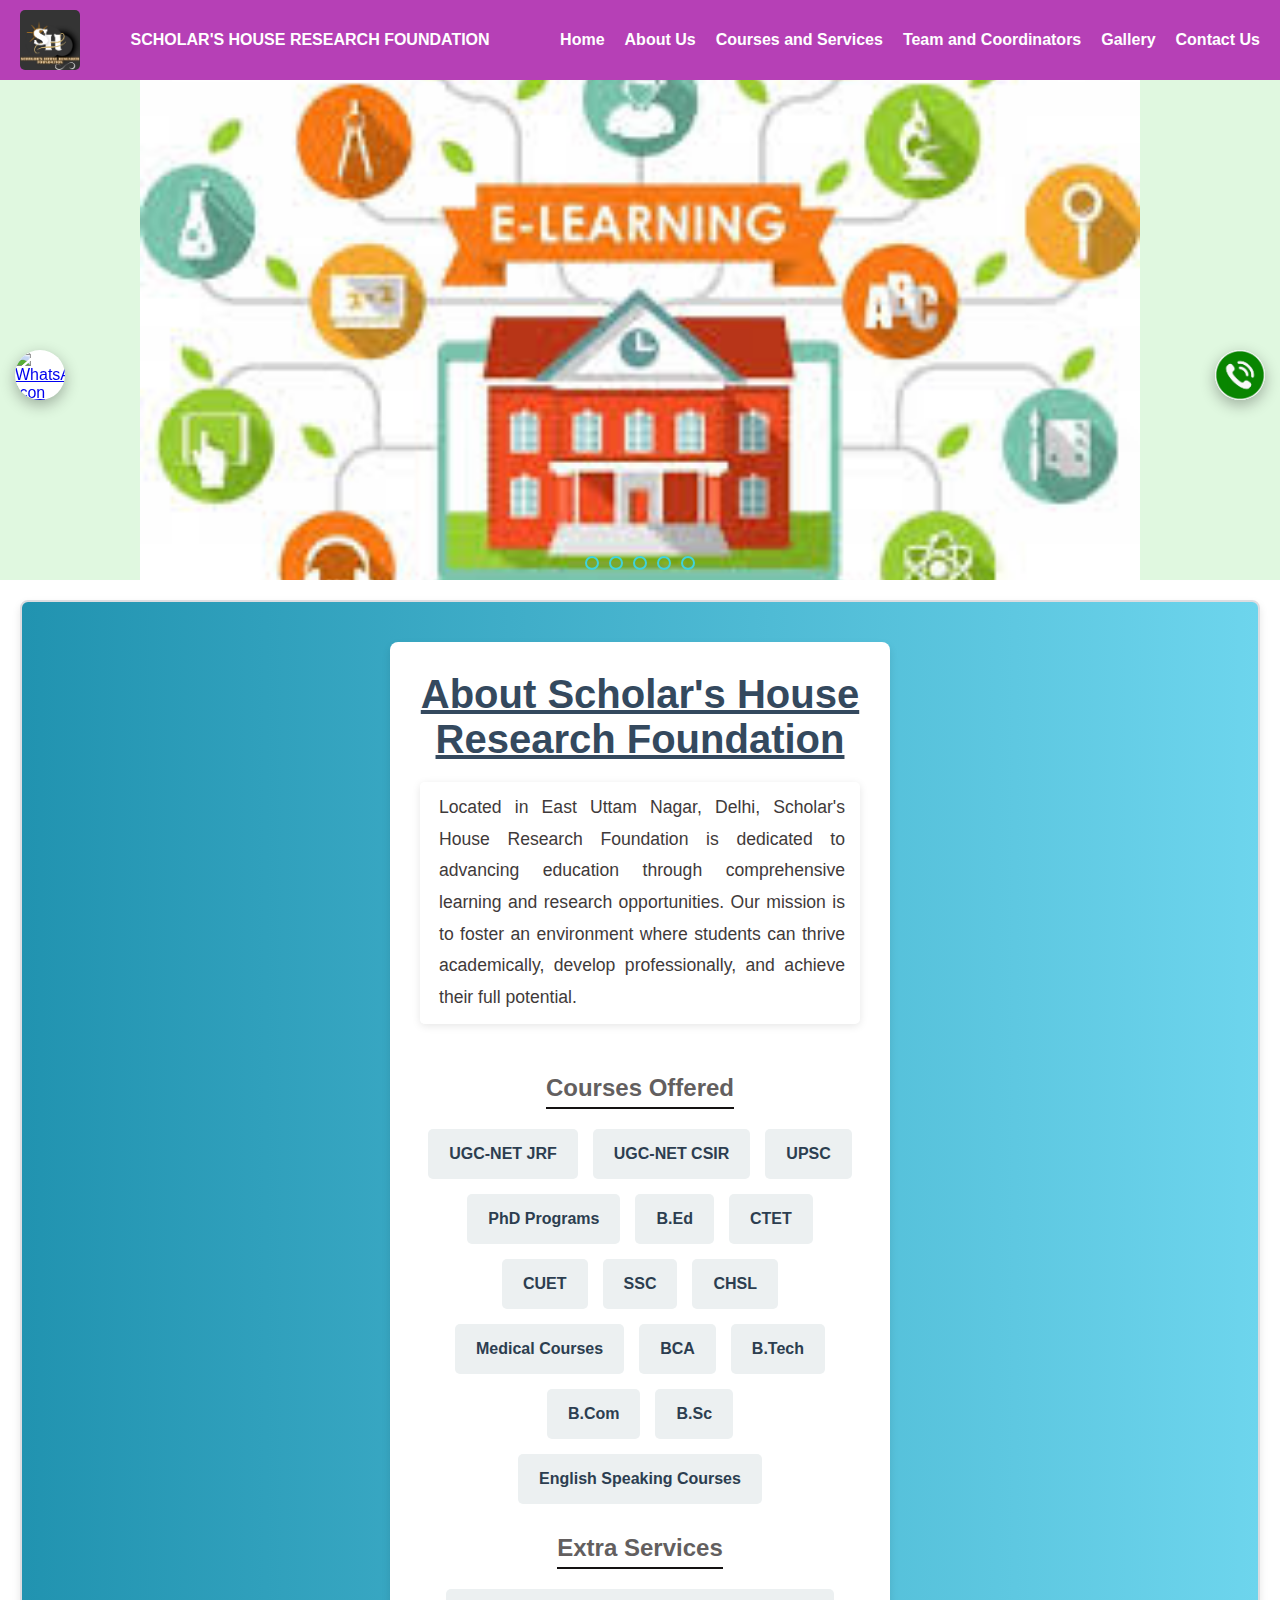
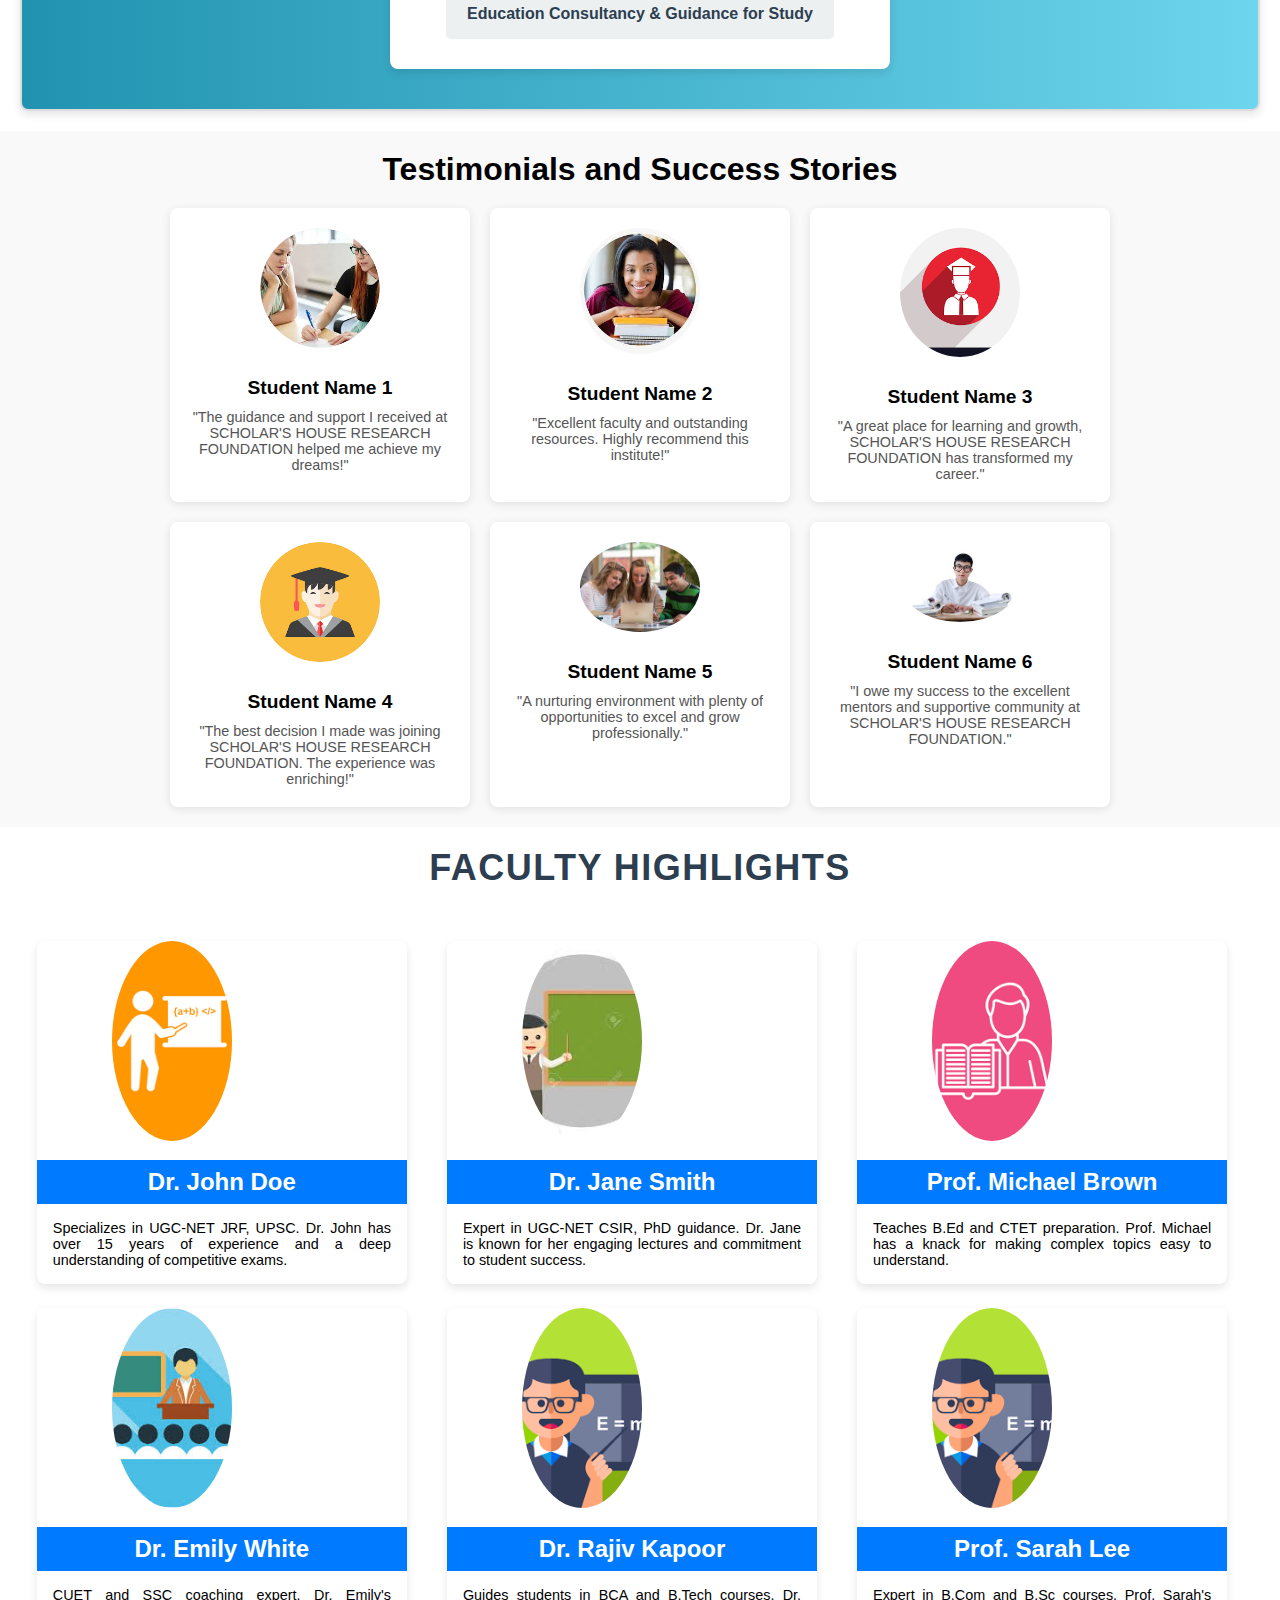
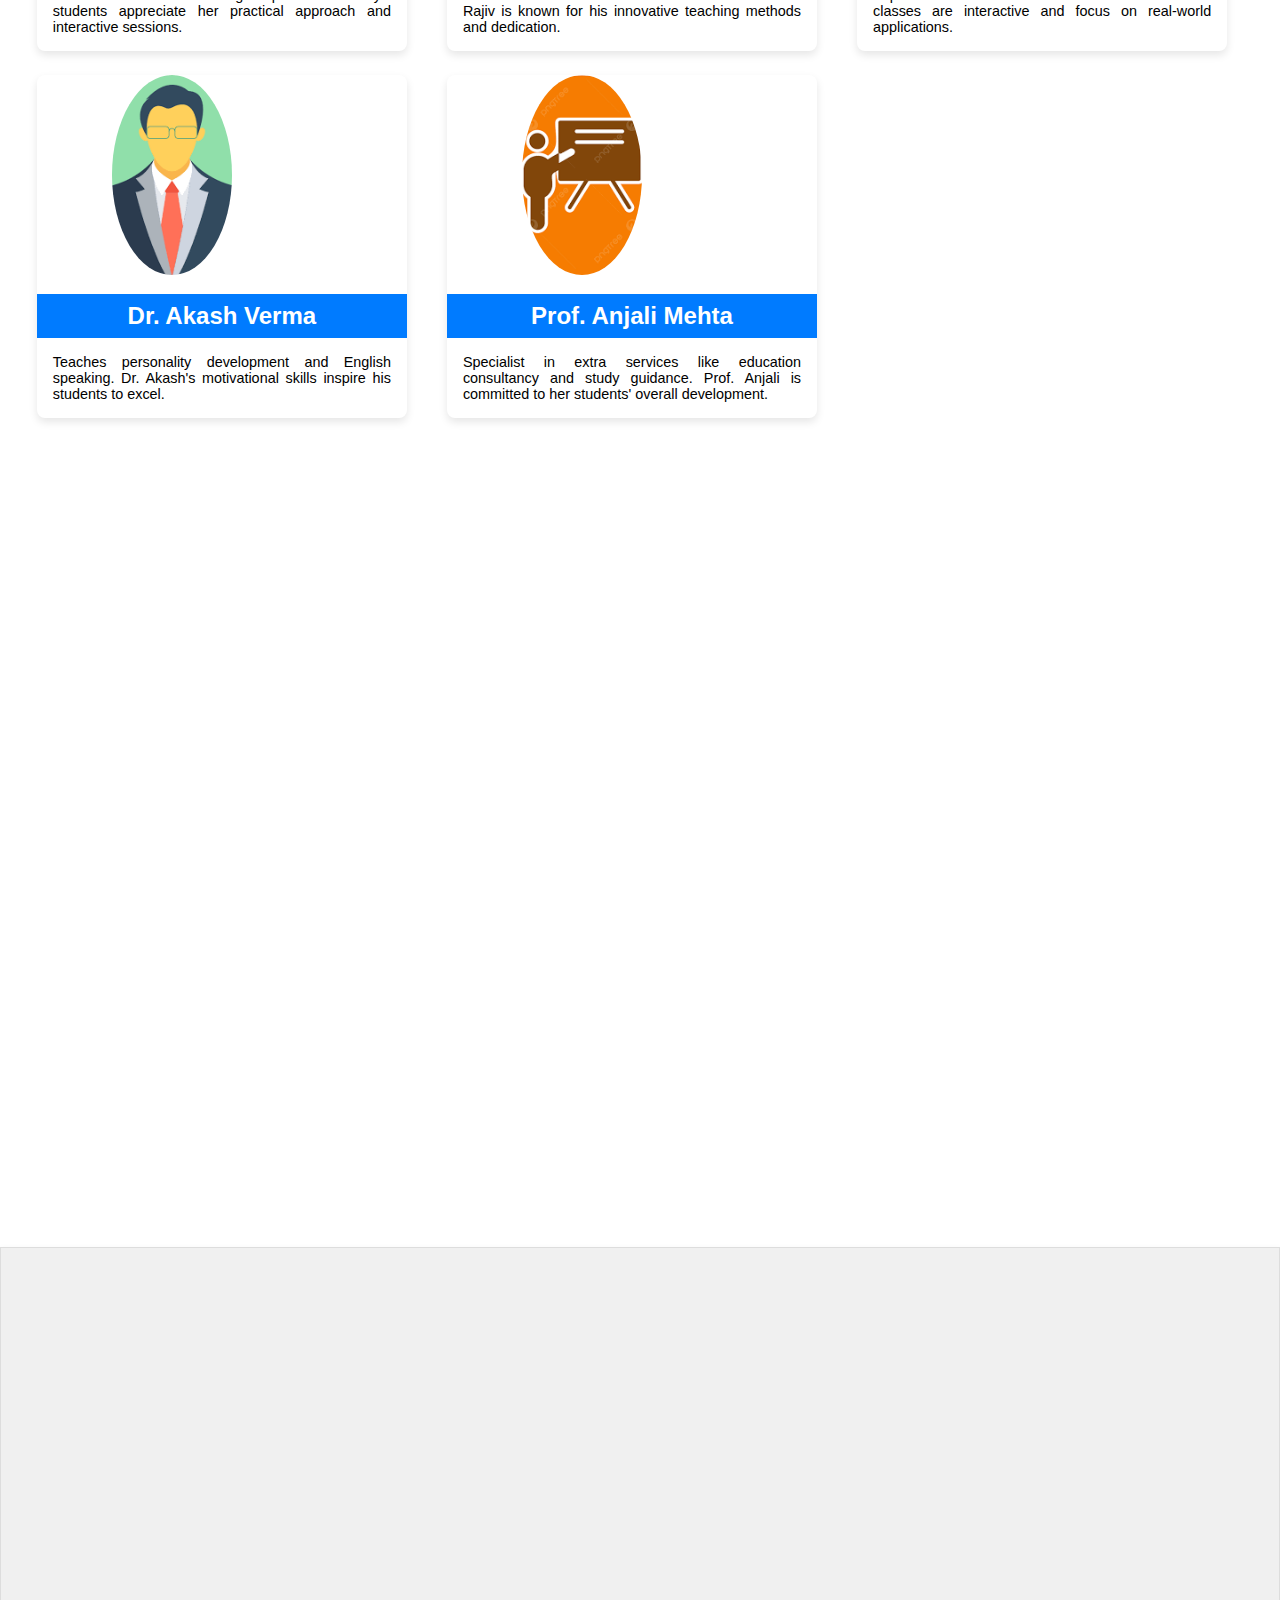
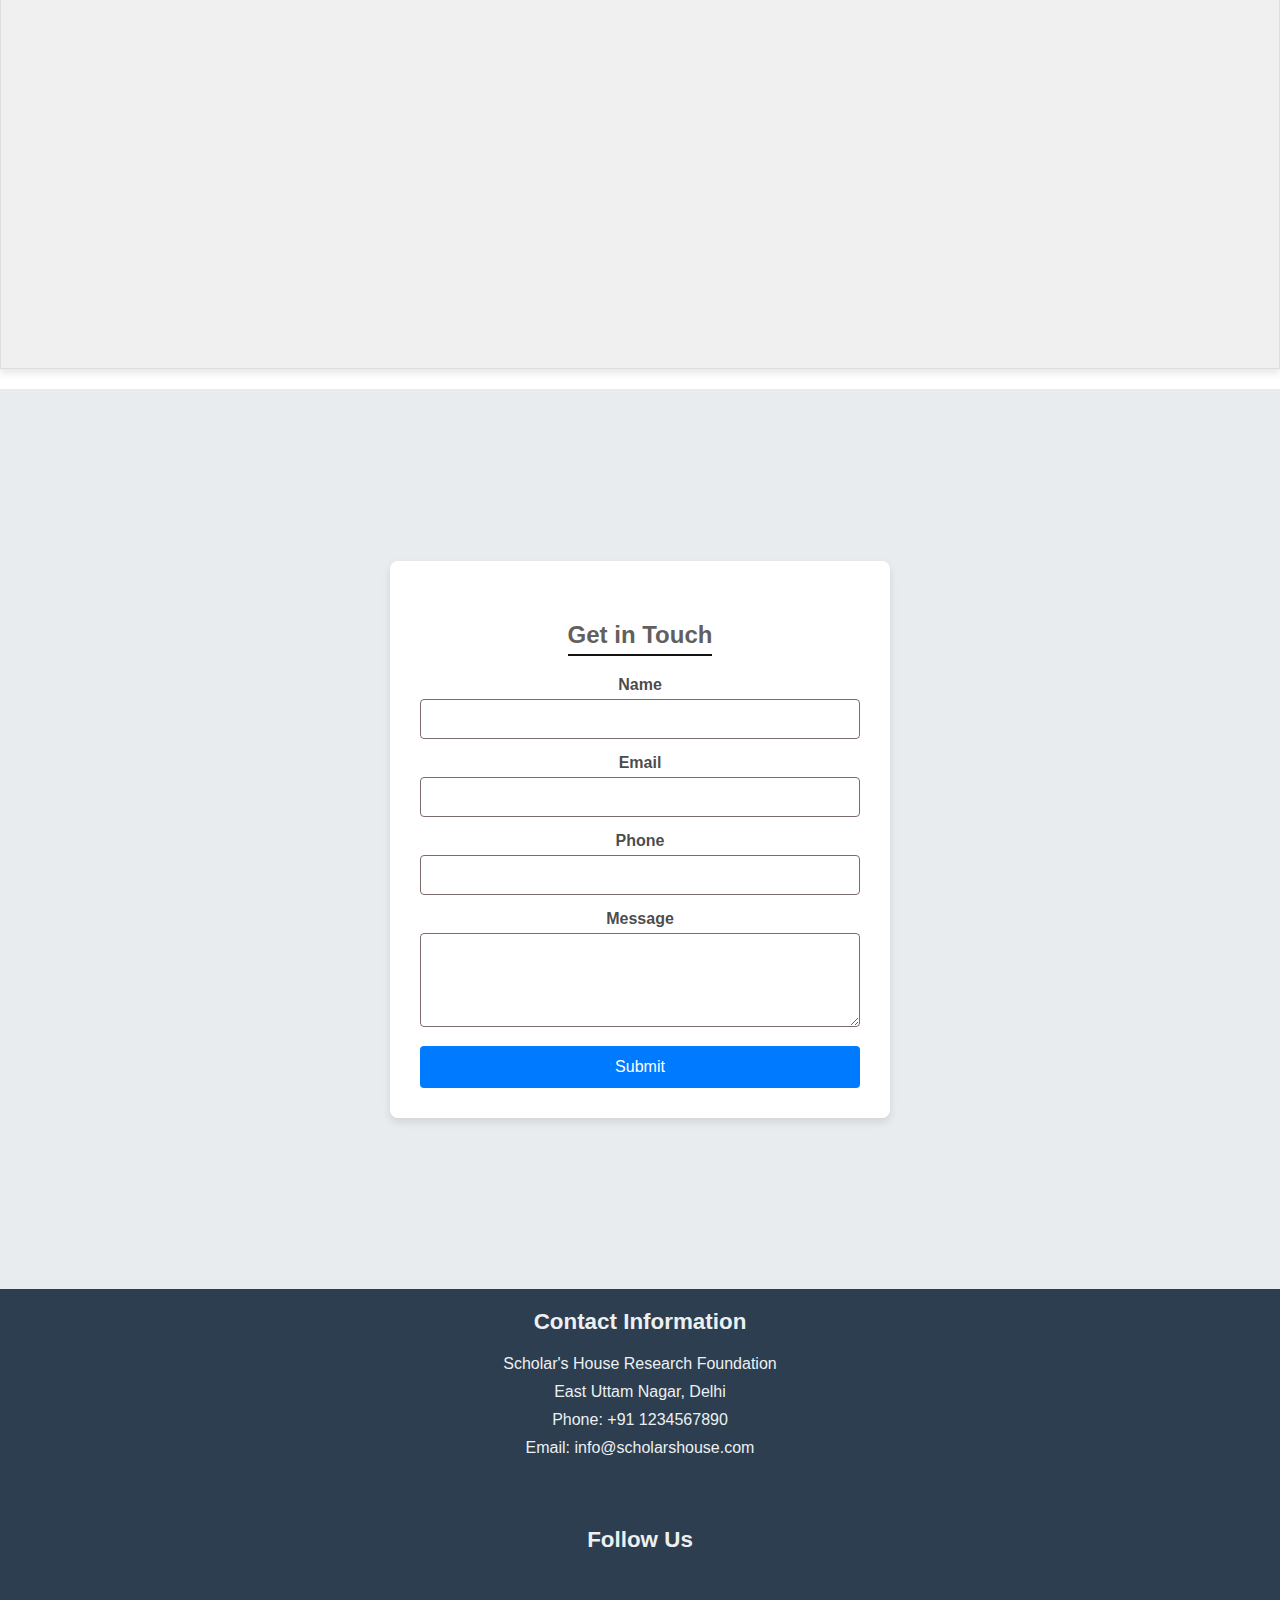
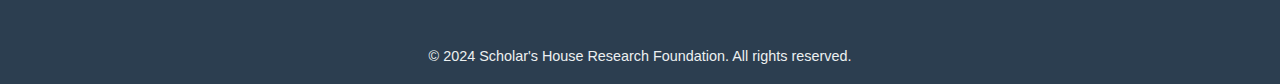
==== commit ef49bc1b: "Update index.html" ====
--- a/index.html
+++ b/index.html
@@ -13,7 +13,7 @@
 <body>
     <header class="header">
         <nav class="navbar">
-            <div class="logo"><img src="./images/Logo SHRF.png" alt="logo loading"></div>
+            <div class="logo"><img src="./Logo SHRF.png" alt="logo loading"></div>
             <h2  id="institute-name1">SCHOLAR'S HOUSE RESEARCH FOUNDATION</h2>
             <ul class="nav-links">
                 <li><a href="./index.html">Home</a></li>
@@ -50,19 +50,19 @@
 
         <!-- Slide images -->
         <div class="slide first">
-            <img src="./images/distance learning.jfif" alt="Image 1">
+            <img src="./distance learning.jfif" alt="Image 1">
         </div>
         <div class="slide">
-            <img src="./images/upsc image.jfif" alt="Image 2">
+            <img src="./upsc image.jfif" alt="Image 2">
         </div>
         <div class="slide">
-            <img src="./images/ugc net image.jfif" alt="Image 3">
+            <img src="./ugc net image.jfif" alt="Image 3">
         </div>
         <div class="slide">
-            <img src="./images/phd image.jfif" alt="Image 4">
+            <img src="./phd image.jfif" alt="Image 4">
         </div>
         <div class="slide">
-            <img src="./images/ugc net csir.jfif" alt="Image 5">
+            <img src="./ugc net csir.jfif" alt="Image 5">
         </div>
 
         <!-- Automatic navigation -->
@@ -126,32 +126,32 @@
     <h2>Testimonials and Success Stories</h2>
     <div class="stories-container">
         <div class="story">
-            <img src="./images/student1 image.jfif" alt="Student 1">
+            <img src="./student1 image.jfif" alt="Student 1">
             <h3>Student Name 1</h3>
             <p>"The guidance and support I received at SCHOLAR'S HOUSE RESEARCH FOUNDATION helped me achieve my dreams!"</p>
         </div>
         <div class="story">
-            <img src="./images/student2 image.jfif" alt="Student 2">
+            <img src="./student2 image.jfif" alt="Student 2">
             <h3>Student Name 2</h3>
             <p>"Excellent faculty and outstanding resources. Highly recommend this institute!"</p>
         </div>
         <div class="story">
-            <img src="./images/student3 image.png" alt="Student 3">
+            <img src="./student3 image.png" alt="Student 3">
             <h3>Student Name 3</h3>
             <p>"A great place for learning and growth, SCHOLAR'S HOUSE RESEARCH FOUNDATION has transformed my career."</p>
         </div>
         <div class="story">
-            <img src="./images/student4 image.png" alt="Student 4">
+            <img src="./student4 image.png" alt="Student 4">
             <h3>Student Name 4</h3>
             <p>"The best decision I made was joining SCHOLAR'S HOUSE RESEARCH FOUNDATION. The experience was enriching!"</p>
         </div>
         <div class="story">
-            <img src="./images/student5 image.jfif" alt="Student 5">
+            <img src="./student5 image.jfif" alt="Student 5">
             <h3>Student Name 5</h3>
             <p>"A nurturing environment with plenty of opportunities to excel and grow professionally."</p>
         </div>
         <div class="story">
-            <img src="./images/student6.jfif" alt="Student 6">
+            <img src="./student6.jfif" alt="Student 6">
             <h3>Student Name 6</h3>
             <p>"I owe my success to the excellent mentors and supportive community at SCHOLAR'S HOUSE RESEARCH FOUNDATION."</p>
         </div>
@@ -165,42 +165,42 @@
 
 <section class="faculty-container">
     <div class="faculty-card" id="faculty1">
-        <img src="./images/teacher1.png" alt="Faculty 1">
+        <img src="./teacher1.png" alt="Faculty 1">
         <h2>Dr. John Doe</h2>
         <p>Specializes in UGC-NET JRF, UPSC. Dr. John has over 15 years of experience and a deep understanding of competitive exams.</p>
     </div>
     <div class="faculty-card" id="faculty2">
-        <img src="./images/teacher2.jfif" alt="Faculty 2">
+        <img src="./teacher2.jfif" alt="Faculty 2">
         <h2>Dr. Jane Smith</h2>
         <p>Expert in UGC-NET CSIR, PhD guidance. Dr. Jane is known for her engaging lectures and commitment to student success.</p>
     </div>
     <div class="faculty-card" id="faculty3">
-        <img src="./images/teacher3.png" alt="Faculty 3">
+        <img src="./teacher3.png" alt="Faculty 3">
         <h2>Prof. Michael Brown</h2>
         <p>Teaches B.Ed and CTET preparation. Prof. Michael has a knack for making complex topics easy to understand.</p>
     </div>
     <div class="faculty-card" id="faculty4">
-        <img src="./images/teacher4.jfif" alt="Faculty 4">
+        <img src="./teacher4.jfif" alt="Faculty 4">
         <h2>Dr. Emily White</h2>
         <p>CUET and SSC coaching expert. Dr. Emily's students appreciate her practical approach and interactive sessions.</p>
     </div>
     <div class="faculty-card" id="faculty5">
-        <img src="./images/teacher5.png" alt="Faculty 5">
+        <img src="./teacher5.png" alt="Faculty 5">
         <h2>Dr. Rajiv Kapoor</h2>
         <p>Guides students in BCA and B.Tech courses. Dr. Rajiv is known for his innovative teaching methods and dedication.</p>
     </div>
     <div class="faculty-card" id="faculty6">
-        <img src="./images/teacher6.png" alt="Faculty 6">
+        <img src="./teacher6.png" alt="Faculty 6">
         <h2>Prof. Sarah Lee</h2>
         <p>Expert in B.Com and B.Sc courses. Prof. Sarah's classes are interactive and focus on real-world applications.</p>
     </div>
     <div class="faculty-card" id="faculty7">
-        <img src="./images/teacher7.png" alt="Faculty 7">
+        <img src="./teacher7.png" alt="Faculty 7">
         <h2>Dr. Akash Verma</h2>
         <p>Teaches personality development and English speaking. Dr. Akash's motivational skills inspire his students to excel.</p>
     </div>
     <div class="faculty-card" id="faculty8">
-        <img src="./images/teacher8.png" alt="Faculty 8">
+        <img src="./teacher8.png" alt="Faculty 8">
         <h2>Prof. Anjali Mehta</h2>
         <p>Specialist in extra services like education consultancy and study guidance. Prof. Anjali is committed to her students' overall development.</p>
     </div>
@@ -321,7 +321,7 @@
         <img src="https://upload.wikimedia.org/wikipedia/commons/6/6b/WhatsApp.svg" alt="WhatsApp Icon">
     </a>
     <a href="tel:+918178023242" id="call-icon" title="Call Now">
-        <img src="./images/call_now.jpg" alt="Call Icon">
+        <img src="./call_now.jpg" alt="Call Icon">
     </a>
 </div>
 
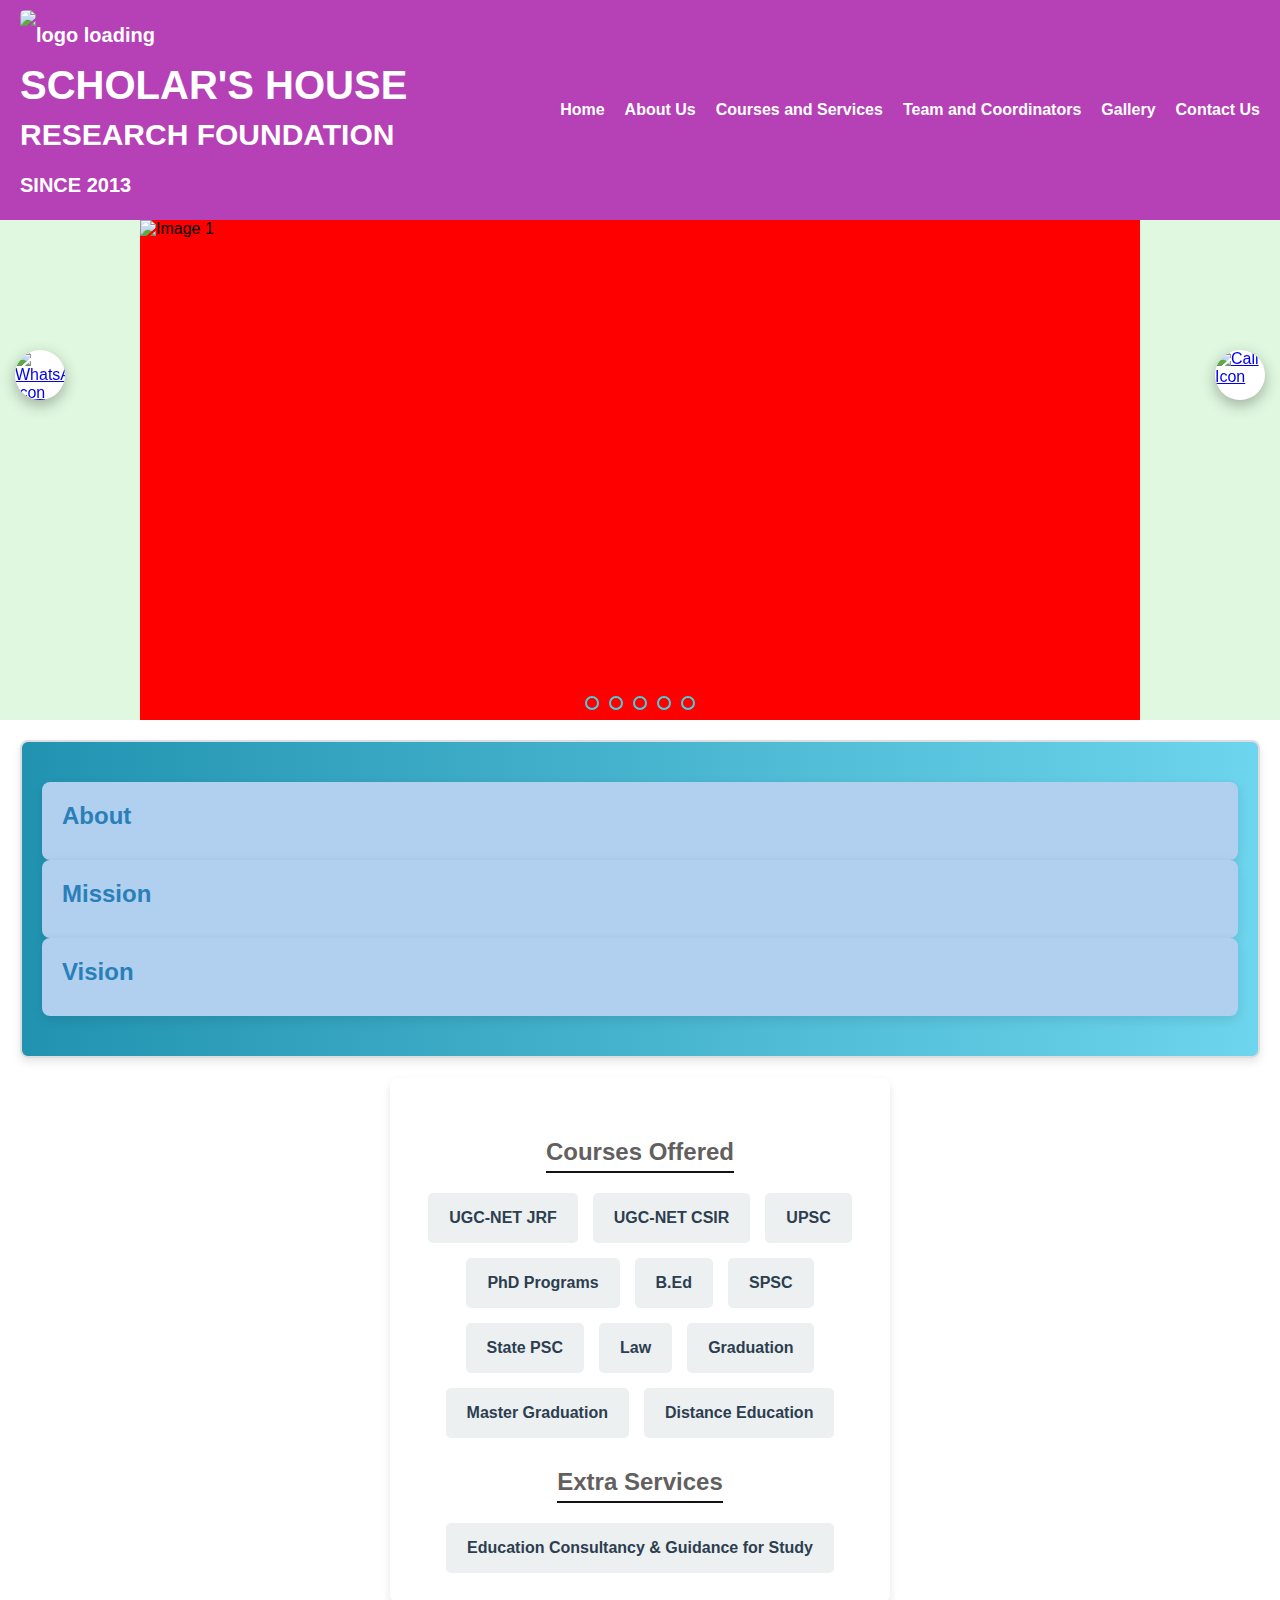
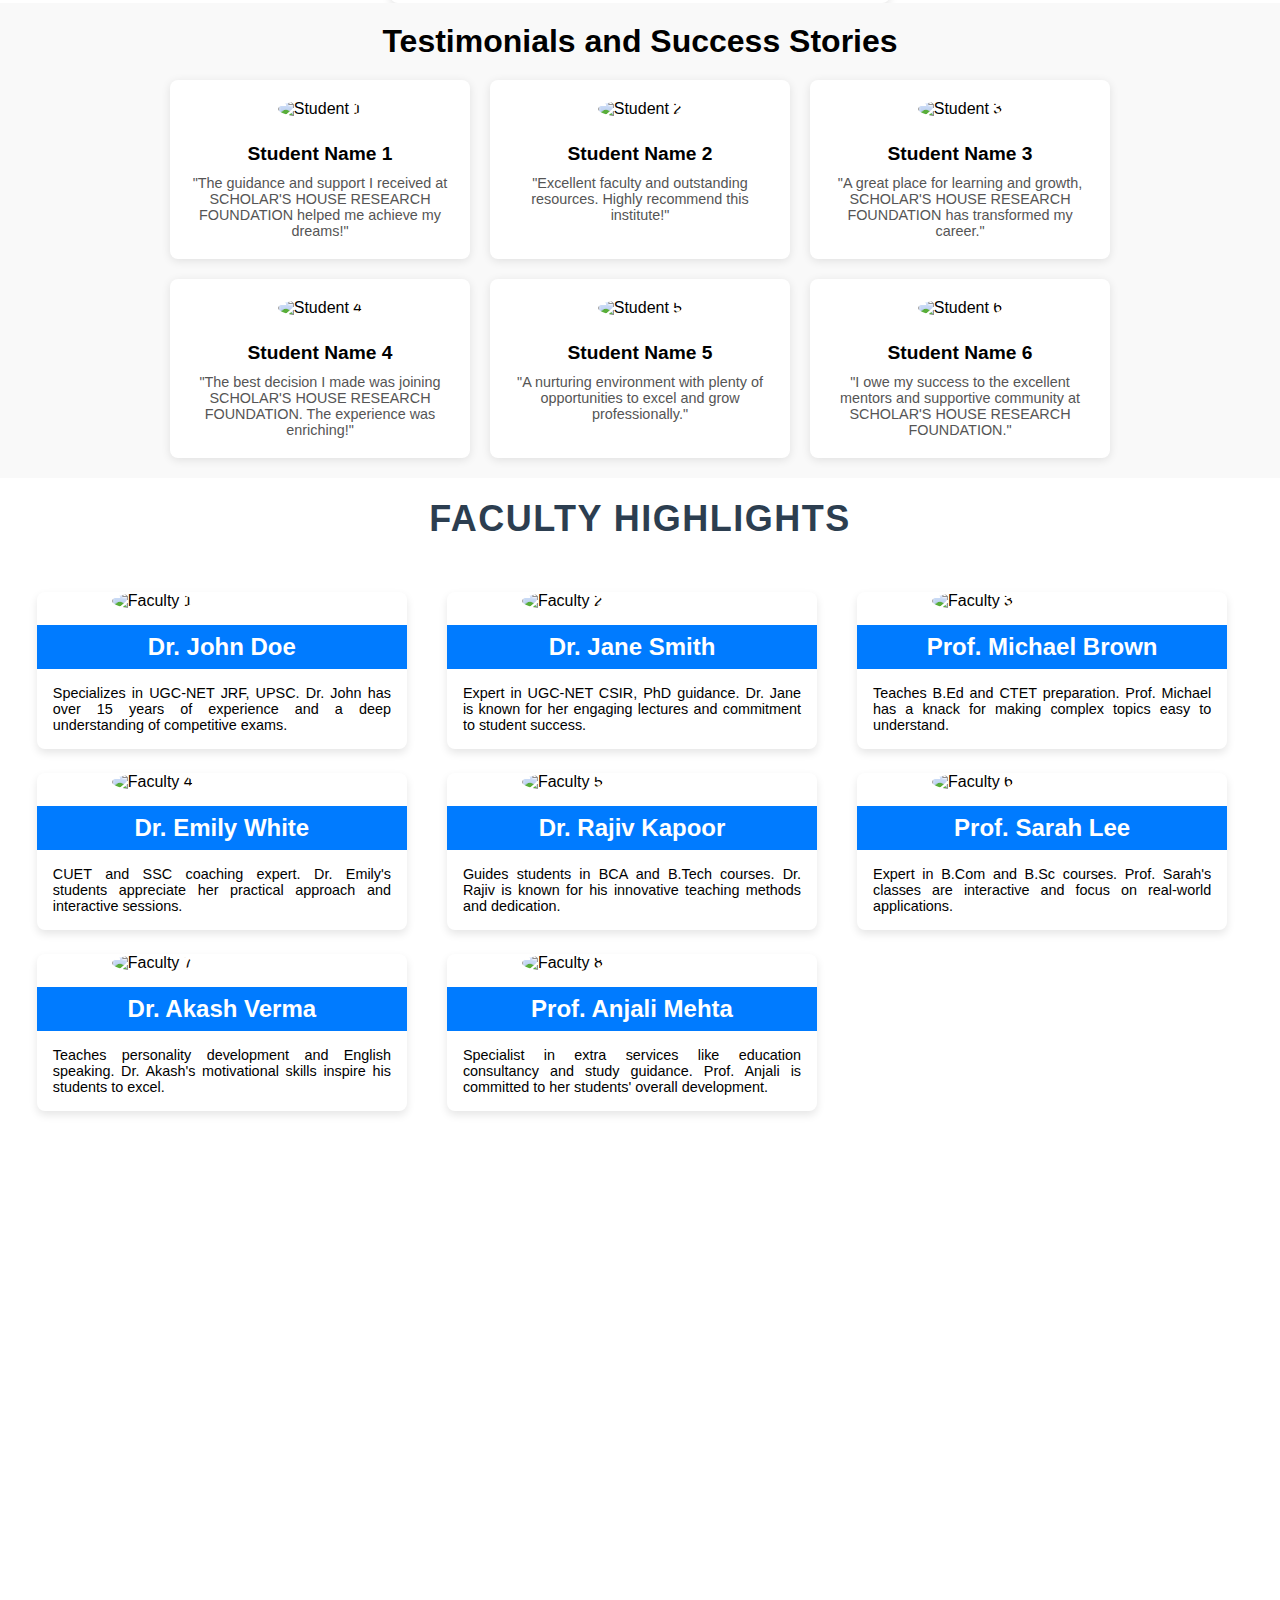
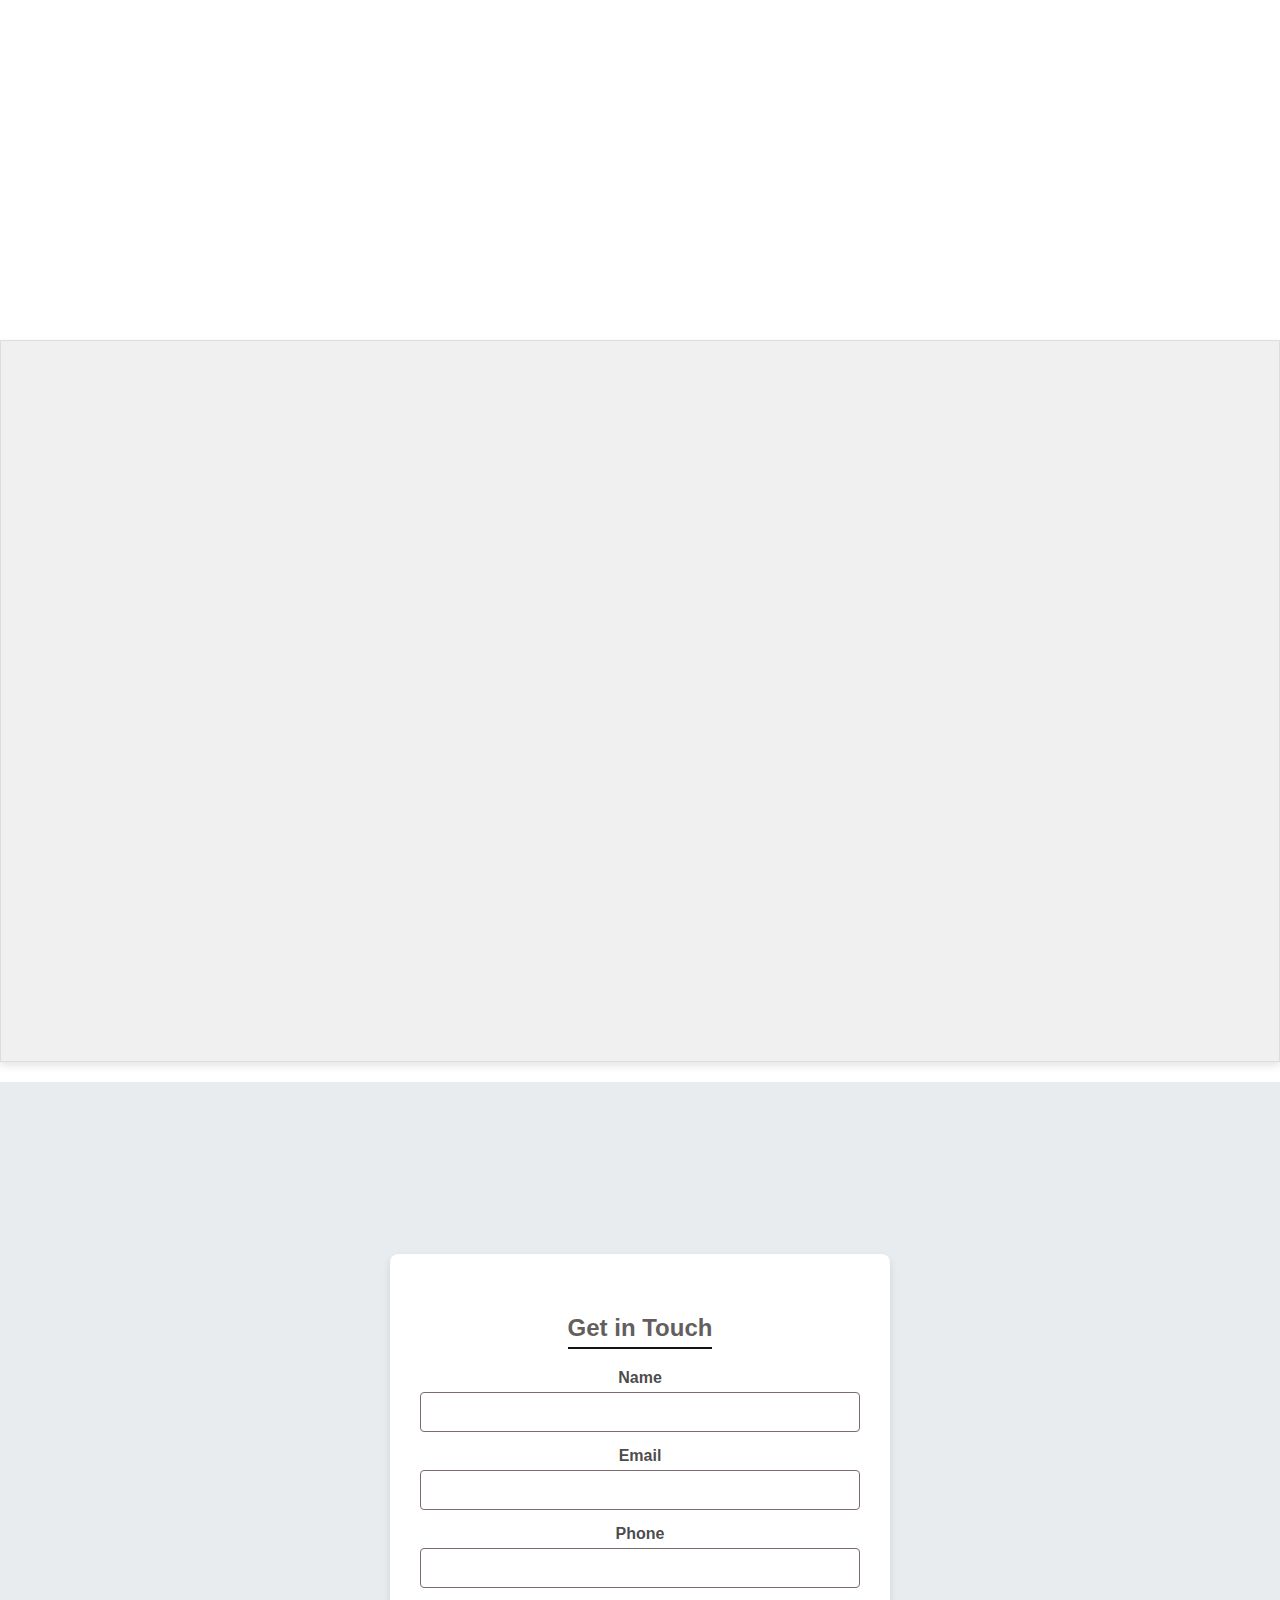
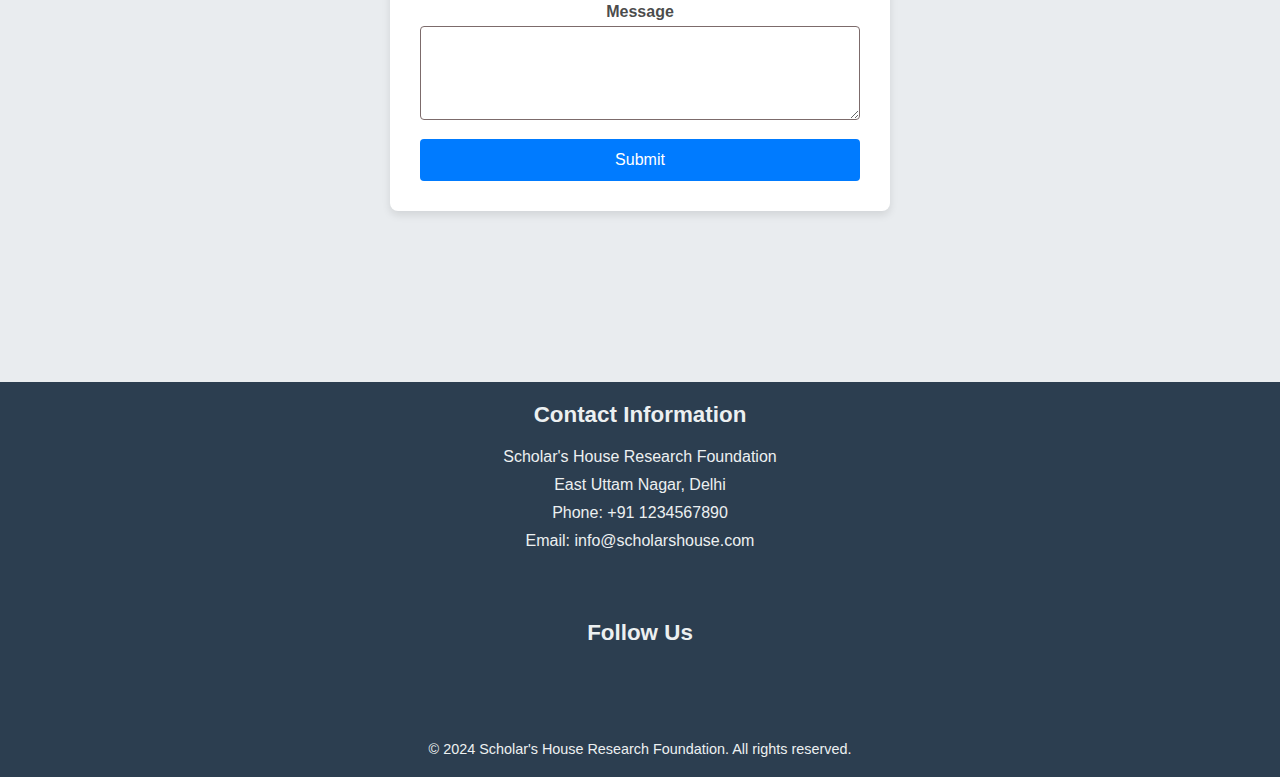
==== commit f3fbc782: "Update index.html" ====
--- a/index.html
+++ b/index.html
@@ -11,10 +11,20 @@
     <title>Institute Website</title>
 </head>
 <body>
+    
+   
+
     <header class="header">
         <nav class="navbar">
-            <div class="logo"><img src="./Logo SHRF.png" alt="logo loading"></div>
-            <h2  id="institute-name1">SCHOLAR'S HOUSE RESEARCH FOUNDATION</h2>
+            <div class="logo"><img src="./images/shrf2-photoaidcom-cropped.jpeg" alt="logo loading">
+            
+    <div id="shrf">
+        <h1 class="title-large">SCHOLAR'S HOUSE</h1>
+        <h2 class="title-medium">RESEARCH FOUNDATION</h2>
+        <p class="title-small">SINCE 2013</p>
+    </div>
+            </div>
+           
             <ul class="nav-links">
                 <li><a href="./index.html">Home</a></li>
                 <li><a href="./About_Us.html">About Us</a></li>
@@ -32,10 +42,17 @@
         </nav>
     </header>
 
+
+
+    
+
+
+
     <!-- Rest of the page content -->
-
-
-    <!-- slider -->
+<!-- 
+
+    <slider -->
+
 <div class="slider-top">
 
 
@@ -50,19 +67,19 @@
 
         <!-- Slide images -->
         <div class="slide first">
-            <img src="./distance learning.jfif" alt="Image 1">
+            <img src="./images/distance learning.jfif" alt="Image 1">
         </div>
         <div class="slide">
-            <img src="./upsc image.jfif" alt="Image 2">
+            <img src="./images/upsc image.jfif" alt="Image 2">
         </div>
         <div class="slide">
-            <img src="./ugc net image.jfif" alt="Image 3">
+            <img src="./images/ugc net image.jfif" alt="Image 3">
         </div>
         <div class="slide">
-            <img src="./phd image.jfif" alt="Image 4">
+            <img src="./images/phd image.jfif" alt="Image 4">
         </div>
         <div class="slide">
-            <img src="./ugc net csir.jfif" alt="Image 5">
+            <img src="./images/ugc net csir.jfif" alt="Image 5">
         </div>
 
         <!-- Automatic navigation -->
@@ -88,12 +105,26 @@
 
 
 
-   <!-- About Section -->
-   <section class="about-section">
+<section id="courses_offer" class="about-section">
+    <div class="card" id="about-card">
+        <h3>About</h3>
+        <p id="about-content"></p>
+    </div>
+    <div class="card mission-card" id="mission-card">
+        <h3>Mission</h3>
+        <p id="mission-content"></p>
+    </div>
+    <div class="card" id="vision-card">
+        <h3>Vision</h3>
+        <p id="vision-content"></p>
+    </div>
+</section>
+
+<!-- About Section -->
+
+
+<section class="about-courses_offered">
     <div class="container">
-        <h1 >About Scholar's House Research Foundation</h1>
-        <p>Located in East Uttam Nagar, Delhi, Scholar's House Research Foundation is dedicated to advancing education through comprehensive learning and research opportunities. Our mission is to foster an environment where students can thrive academically, develop professionally, and achieve their full potential.</p>
-
         <h2>Courses Offered</h2>
         <ul class="course-list">
             <li>UGC-NET JRF</li>
@@ -101,57 +132,56 @@
             <li>UPSC</li>
             <li>PhD Programs</li>
             <li>B.Ed</li>
-            <li>CTET</li>
-            <li>CUET</li>
-            <li>SSC</li>
-            <li>CHSL</li>
-            <li>Medical Courses</li>
-            <li>BCA</li>
-            <li>B.Tech</li>
-            <li>B.Com</li>
-            <li>B.Sc</li>
-            <!-- <li>Personality Development</li> -->
-            <li>English Speaking Courses</li>
+            <li>SPSC</li>
+            <li> State PSC</li>
+            <li> Law</li>
+            <li>Graduation</li>
+            <li>Master Graduation</li>
+
+           <li>Distance Education</li>
+            
+            
         </ul>
 
         <h2>Extra Services</h2>
         <ul class="service-list">
             <li>Education Consultancy & Guidance for Study</li>
-            
         </ul>
     </div>
 </section>
+ 
+
 <!-- testiminionals -->
 <section id="success-stories">
     <h2>Testimonials and Success Stories</h2>
     <div class="stories-container">
         <div class="story">
-            <img src="./student1 image.jfif" alt="Student 1">
+            <img src="./images/student1 image.jfif" alt="Student 1">
             <h3>Student Name 1</h3>
             <p>"The guidance and support I received at SCHOLAR'S HOUSE RESEARCH FOUNDATION helped me achieve my dreams!"</p>
         </div>
         <div class="story">
-            <img src="./student2 image.jfif" alt="Student 2">
+            <img src="./images/student2 image.jfif" alt="Student 2">
             <h3>Student Name 2</h3>
             <p>"Excellent faculty and outstanding resources. Highly recommend this institute!"</p>
         </div>
         <div class="story">
-            <img src="./student3 image.png" alt="Student 3">
+            <img src="./images/student3 image.png" alt="Student 3">
             <h3>Student Name 3</h3>
             <p>"A great place for learning and growth, SCHOLAR'S HOUSE RESEARCH FOUNDATION has transformed my career."</p>
         </div>
         <div class="story">
-            <img src="./student4 image.png" alt="Student 4">
+            <img src="./images/student4 image.png" alt="Student 4">
             <h3>Student Name 4</h3>
             <p>"The best decision I made was joining SCHOLAR'S HOUSE RESEARCH FOUNDATION. The experience was enriching!"</p>
         </div>
         <div class="story">
-            <img src="./student5 image.jfif" alt="Student 5">
+            <img src="./images/student5 image.jfif" alt="Student 5">
             <h3>Student Name 5</h3>
             <p>"A nurturing environment with plenty of opportunities to excel and grow professionally."</p>
         </div>
         <div class="story">
-            <img src="./student6.jfif" alt="Student 6">
+            <img src="./images/student6.jfif" alt="Student 6">
             <h3>Student Name 6</h3>
             <p>"I owe my success to the excellent mentors and supportive community at SCHOLAR'S HOUSE RESEARCH FOUNDATION."</p>
         </div>
@@ -165,42 +195,42 @@
 
 <section class="faculty-container">
     <div class="faculty-card" id="faculty1">
-        <img src="./teacher1.png" alt="Faculty 1">
+        <img src="./images/teacher1.png" alt="Faculty 1">
         <h2>Dr. John Doe</h2>
         <p>Specializes in UGC-NET JRF, UPSC. Dr. John has over 15 years of experience and a deep understanding of competitive exams.</p>
     </div>
     <div class="faculty-card" id="faculty2">
-        <img src="./teacher2.jfif" alt="Faculty 2">
+        <img src="./images/teacher2.jfif" alt="Faculty 2">
         <h2>Dr. Jane Smith</h2>
         <p>Expert in UGC-NET CSIR, PhD guidance. Dr. Jane is known for her engaging lectures and commitment to student success.</p>
     </div>
     <div class="faculty-card" id="faculty3">
-        <img src="./teacher3.png" alt="Faculty 3">
+        <img src="./images/teacher3.png" alt="Faculty 3">
         <h2>Prof. Michael Brown</h2>
         <p>Teaches B.Ed and CTET preparation. Prof. Michael has a knack for making complex topics easy to understand.</p>
     </div>
     <div class="faculty-card" id="faculty4">
-        <img src="./teacher4.jfif" alt="Faculty 4">
+        <img src="./images/teacher4.jfif" alt="Faculty 4">
         <h2>Dr. Emily White</h2>
         <p>CUET and SSC coaching expert. Dr. Emily's students appreciate her practical approach and interactive sessions.</p>
     </div>
     <div class="faculty-card" id="faculty5">
-        <img src="./teacher5.png" alt="Faculty 5">
+        <img src="./images/teacher5.png" alt="Faculty 5">
         <h2>Dr. Rajiv Kapoor</h2>
         <p>Guides students in BCA and B.Tech courses. Dr. Rajiv is known for his innovative teaching methods and dedication.</p>
     </div>
     <div class="faculty-card" id="faculty6">
-        <img src="./teacher6.png" alt="Faculty 6">
+        <img src="./images/teacher6.png" alt="Faculty 6">
         <h2>Prof. Sarah Lee</h2>
         <p>Expert in B.Com and B.Sc courses. Prof. Sarah's classes are interactive and focus on real-world applications.</p>
     </div>
     <div class="faculty-card" id="faculty7">
-        <img src="./teacher7.png" alt="Faculty 7">
+        <img src="./images/teacher7.png" alt="Faculty 7">
         <h2>Dr. Akash Verma</h2>
         <p>Teaches personality development and English speaking. Dr. Akash's motivational skills inspire his students to excel.</p>
     </div>
     <div class="faculty-card" id="faculty8">
-        <img src="./teacher8.png" alt="Faculty 8">
+        <img src="./images/teacher8.png" alt="Faculty 8">
         <h2>Prof. Anjali Mehta</h2>
         <p>Specialist in extra services like education consultancy and study guidance. Prof. Anjali is committed to her students' overall development.</p>
     </div>
@@ -321,7 +351,7 @@
         <img src="https://upload.wikimedia.org/wikipedia/commons/6/6b/WhatsApp.svg" alt="WhatsApp Icon">
     </a>
     <a href="tel:+918178023242" id="call-icon" title="Call Now">
-        <img src="./call_now.jpg" alt="Call Icon">
+        <img src="./images/call_now.jpg" alt="Call Icon">
     </a>
 </div>
 
--- a/styles.css
+++ b/styles.css
@@ -864,13 +864,6 @@
   
 
 
-  /* Basic Reset */
-* {
-    margin: 0;
-    padding: 0;
-    box-sizing: border-box;
-}
-
 /* Fixed Icons (WhatsApp and Call) */
 #fixed-icons {
     position: fixed;
@@ -922,7 +915,7 @@
 
 @media (max-width: 480px) {
     #fixed-icons {
-        top: 160px;
+        top: 185px;
         padding: 0 8px;
     }
 
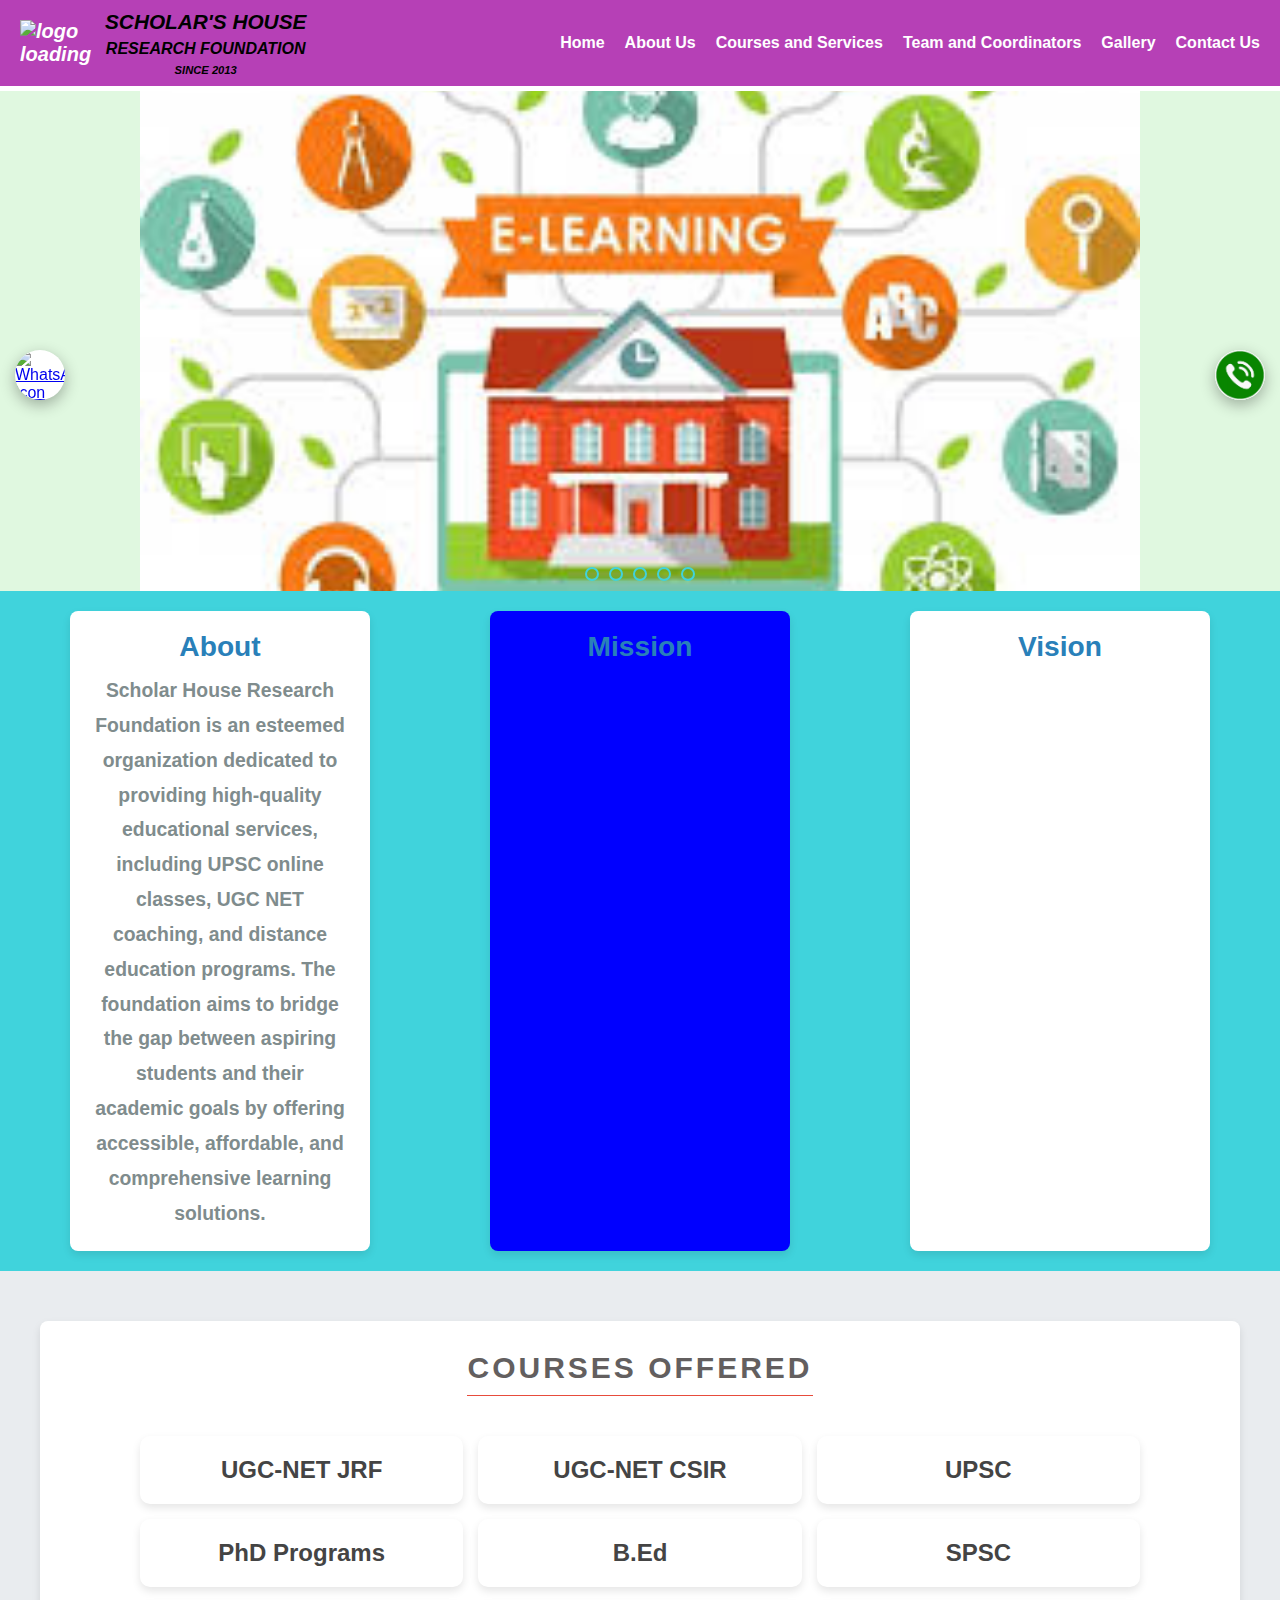
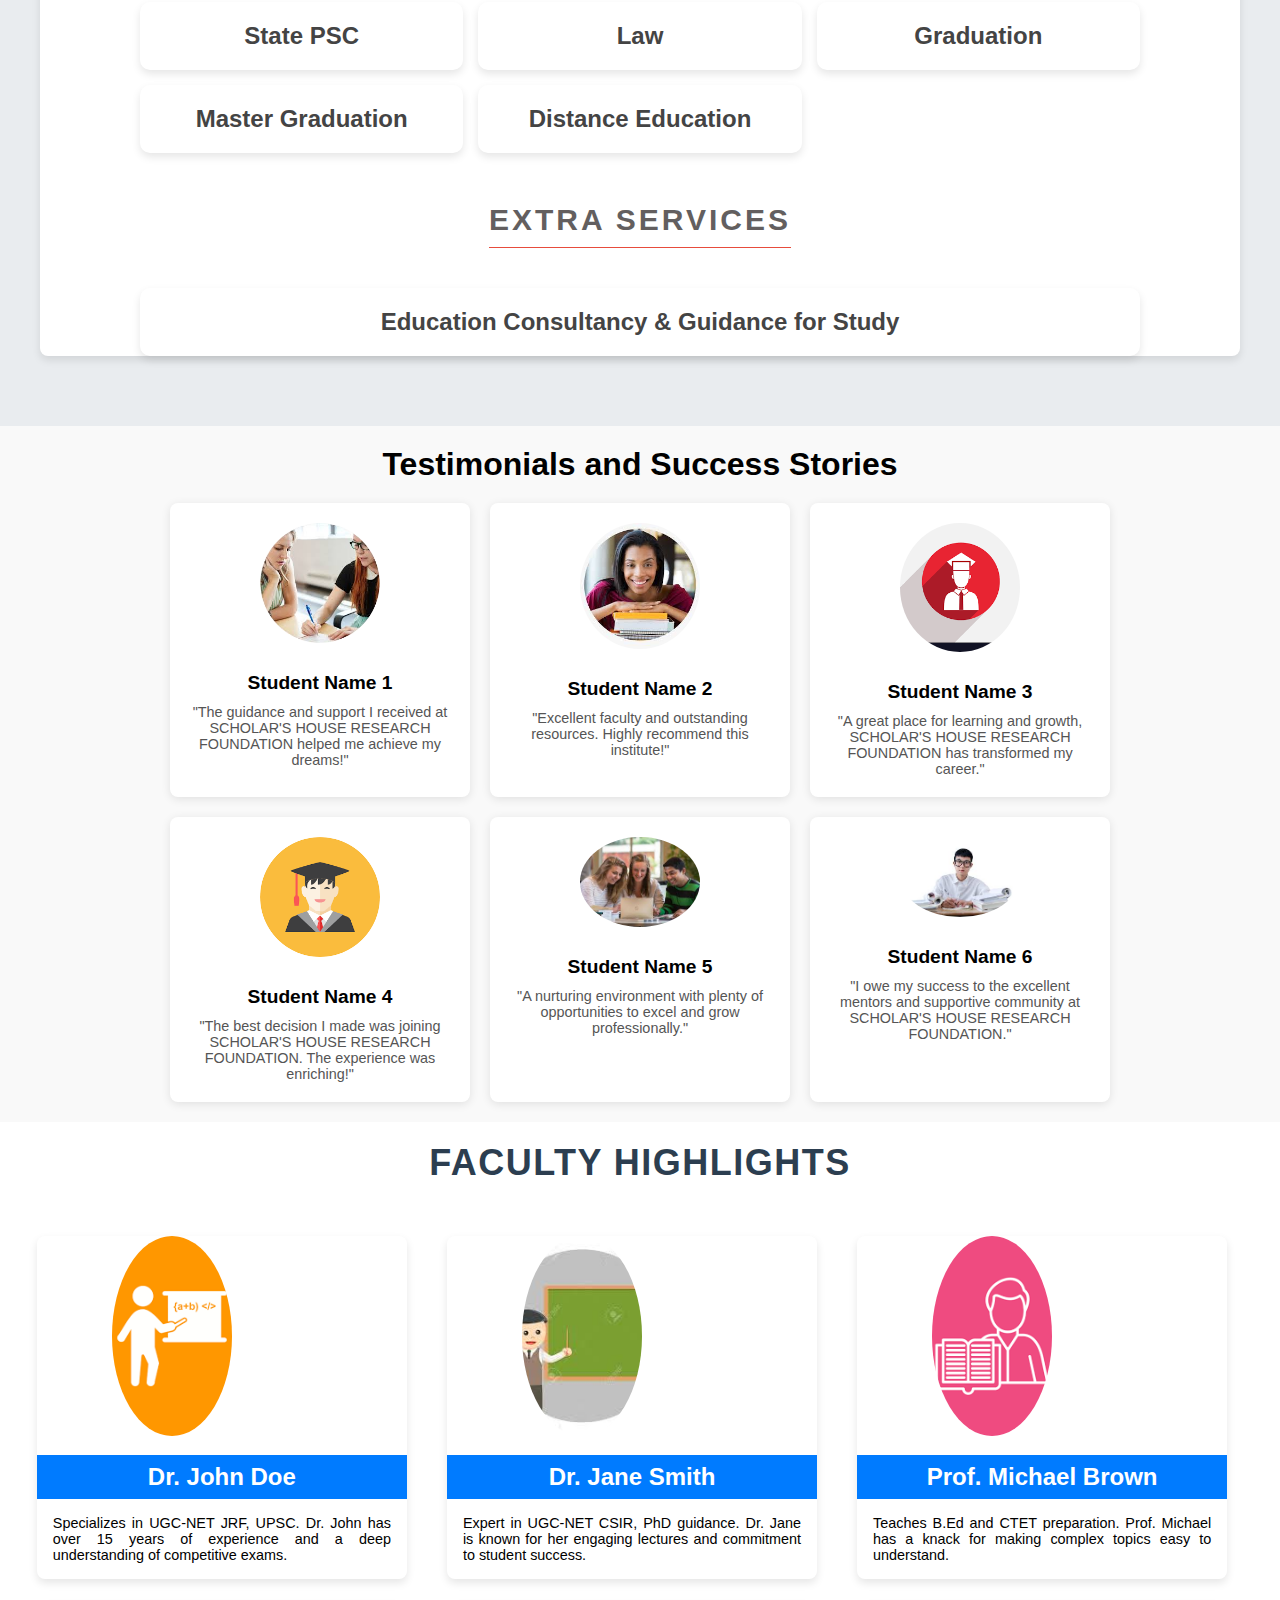
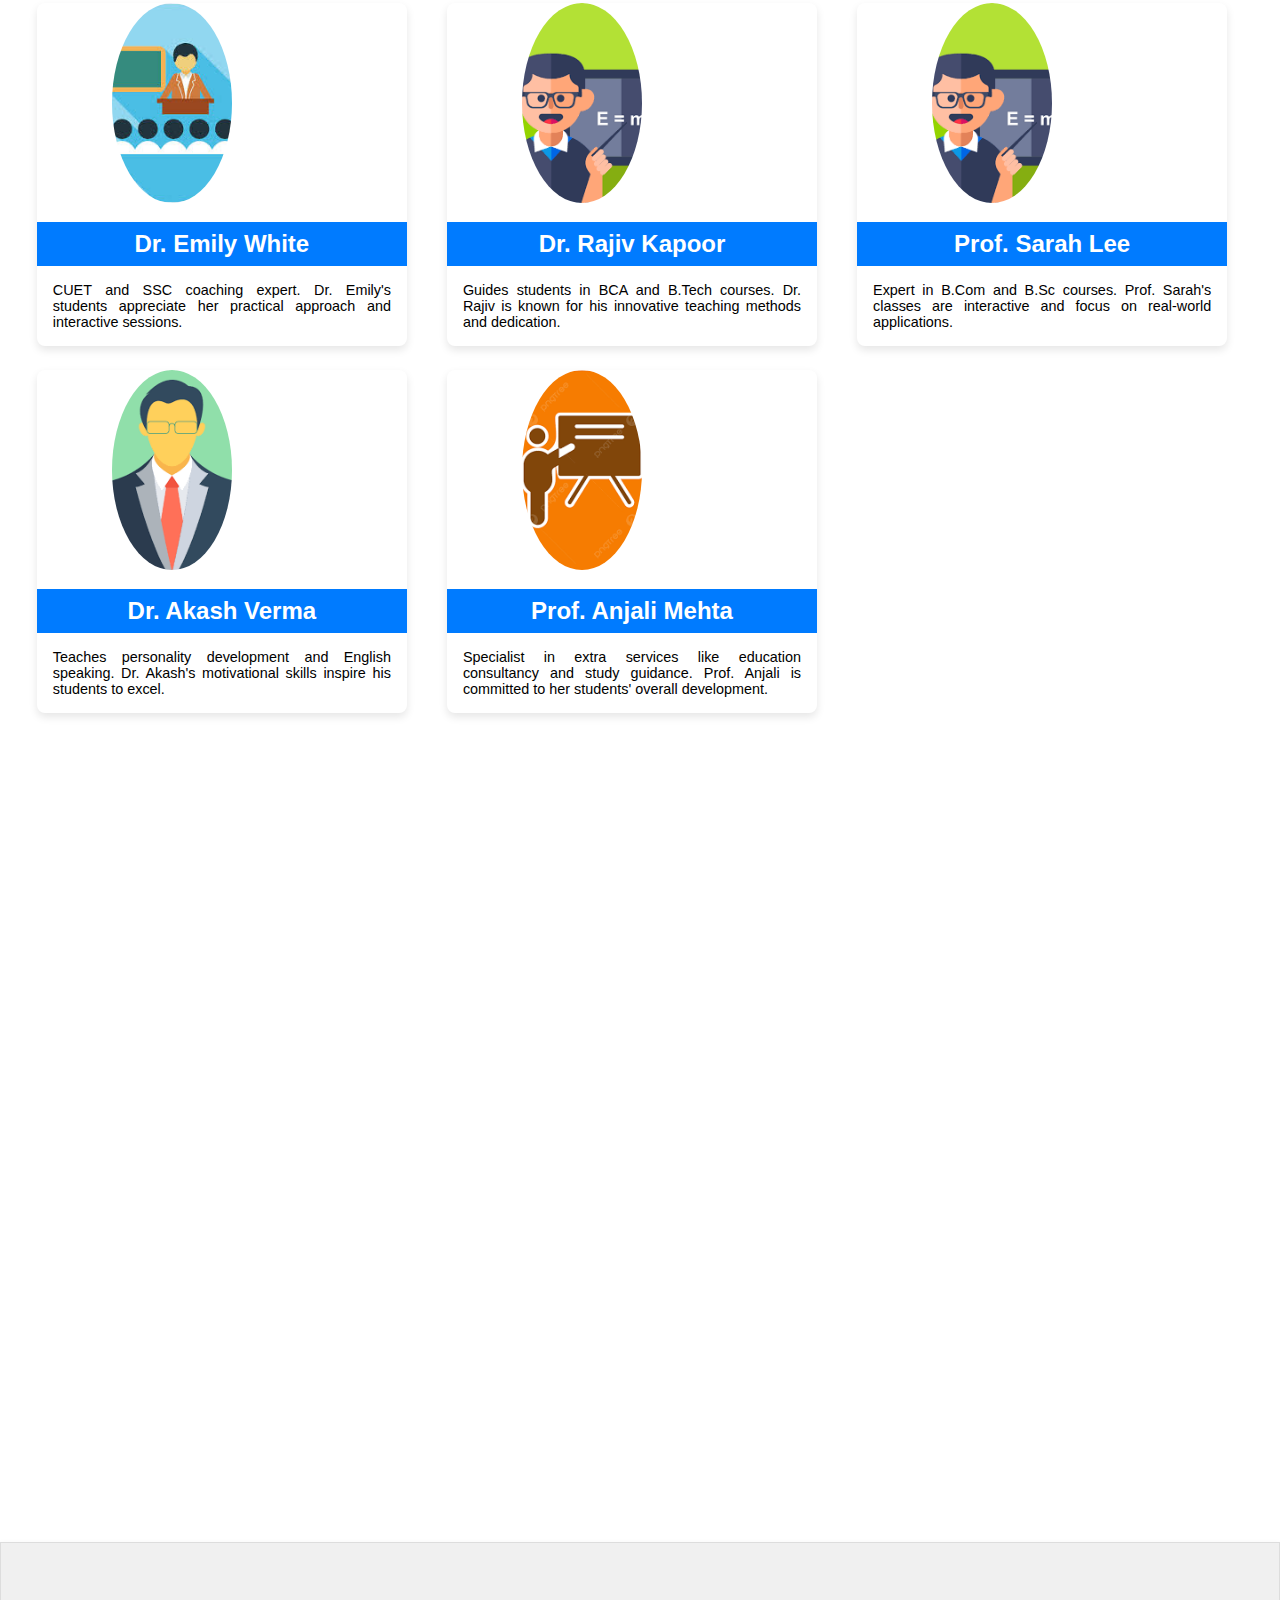
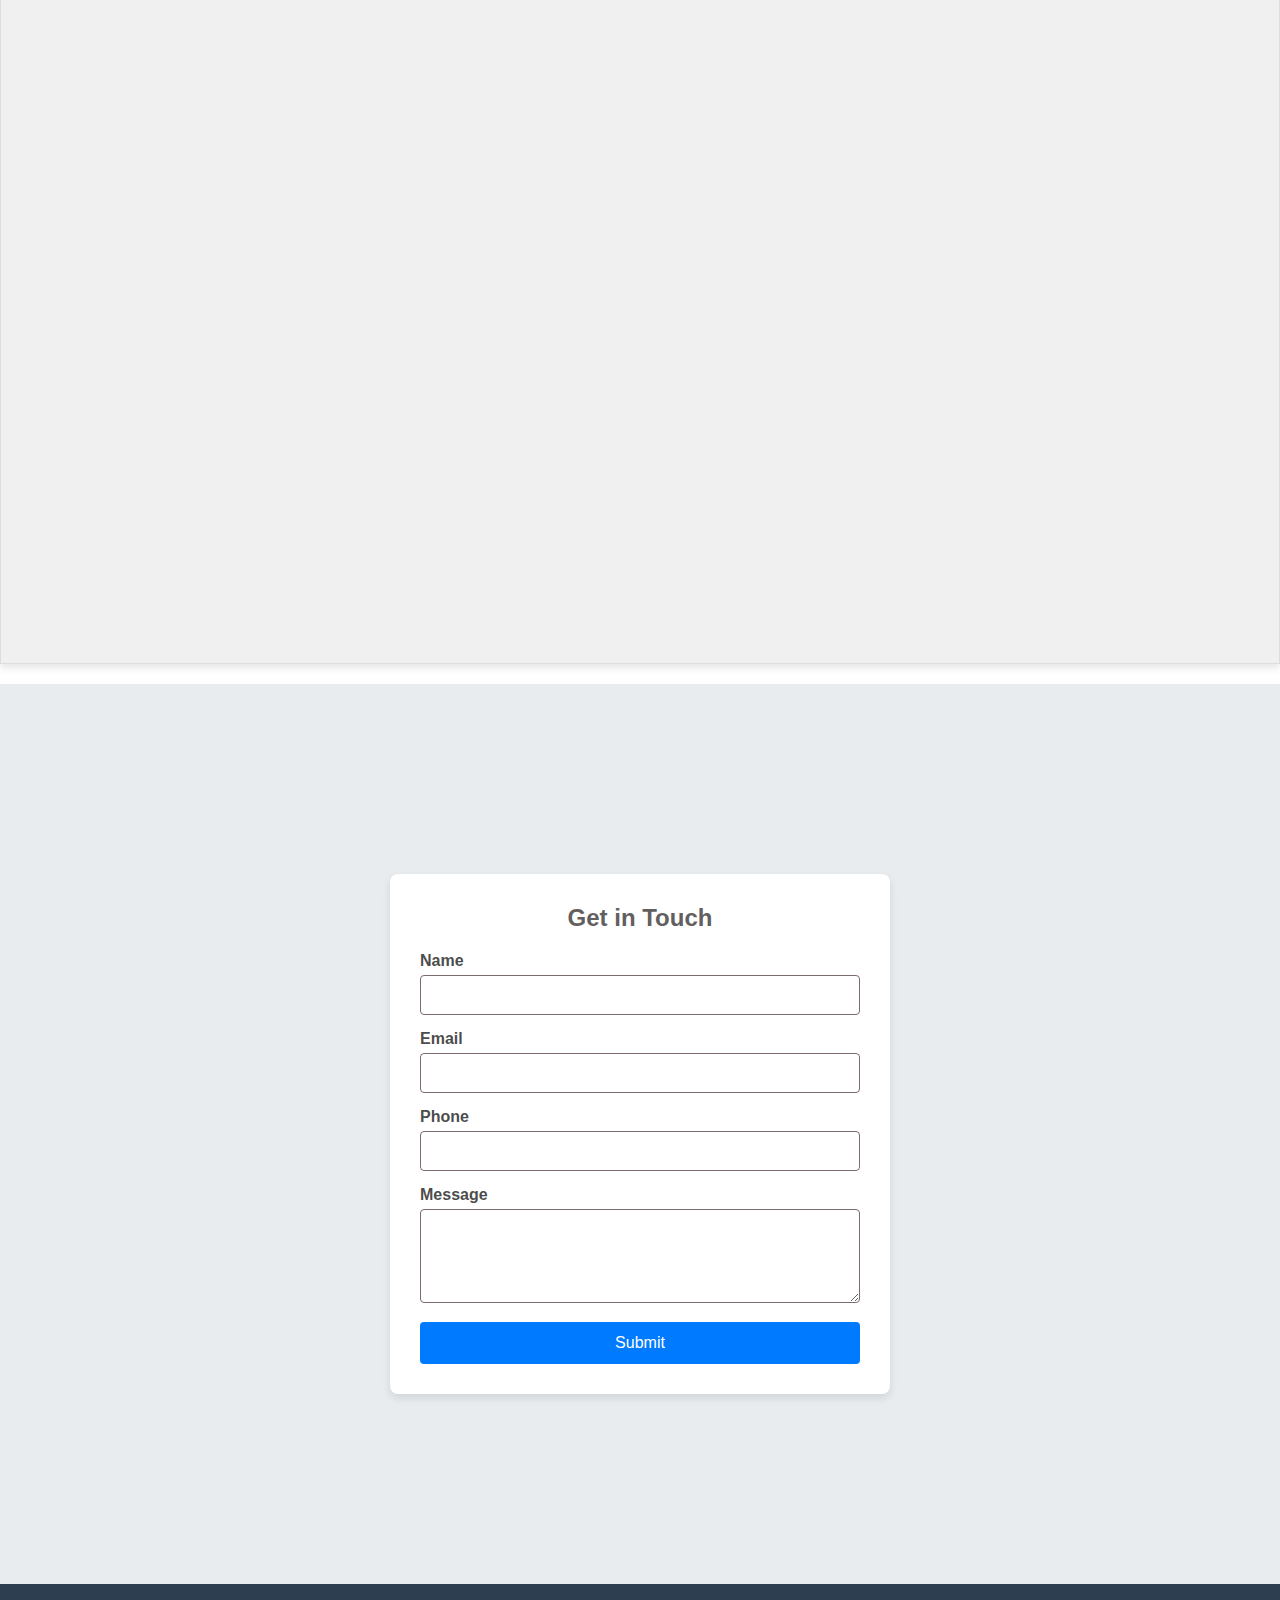
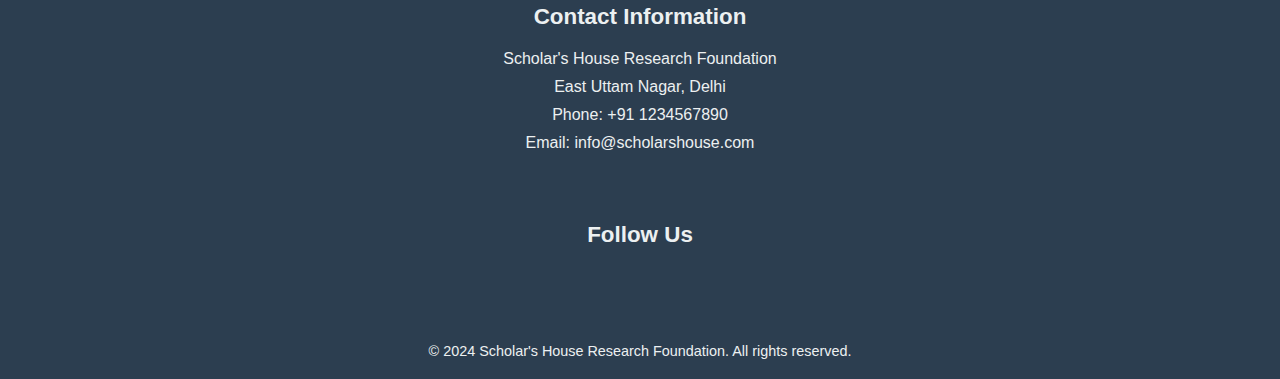
==== commit 5d9da338: "Update index.html" ====
--- a/index.html
+++ b/index.html
@@ -16,7 +16,7 @@
 
     <header class="header">
         <nav class="navbar">
-            <div class="logo"><img src="./images/shrf2-photoaidcom-cropped.jpeg" alt="logo loading">
+            <div class="logo"><img src="./shrf2-photoaidcom-cropped.jpeg" alt="logo loading">
             
     <div id="shrf">
         <h1 class="title-large">SCHOLAR'S HOUSE</h1>
@@ -67,19 +67,19 @@
 
         <!-- Slide images -->
         <div class="slide first">
-            <img src="./images/distance learning.jfif" alt="Image 1">
+            <img src="./distance learning.jfif" alt="Image 1">
         </div>
         <div class="slide">
-            <img src="./images/upsc image.jfif" alt="Image 2">
+            <img src="./upsc image.jfif" alt="Image 2">
         </div>
         <div class="slide">
-            <img src="./images/ugc net image.jfif" alt="Image 3">
+            <img src="./ugc net image.jfif" alt="Image 3">
         </div>
         <div class="slide">
-            <img src="./images/phd image.jfif" alt="Image 4">
+            <img src="./phd image.jfif" alt="Image 4">
         </div>
         <div class="slide">
-            <img src="./images/ugc net csir.jfif" alt="Image 5">
+            <img src="./ugc net csir.jfif" alt="Image 5">
         </div>
 
         <!-- Automatic navigation -->
@@ -156,32 +156,32 @@
     <h2>Testimonials and Success Stories</h2>
     <div class="stories-container">
         <div class="story">
-            <img src="./images/student1 image.jfif" alt="Student 1">
+            <img src="./student1 image.jfif" alt="Student 1">
             <h3>Student Name 1</h3>
             <p>"The guidance and support I received at SCHOLAR'S HOUSE RESEARCH FOUNDATION helped me achieve my dreams!"</p>
         </div>
         <div class="story">
-            <img src="./images/student2 image.jfif" alt="Student 2">
+            <img src="./student2 image.jfif" alt="Student 2">
             <h3>Student Name 2</h3>
             <p>"Excellent faculty and outstanding resources. Highly recommend this institute!"</p>
         </div>
         <div class="story">
-            <img src="./images/student3 image.png" alt="Student 3">
+            <img src="./student3 image.png" alt="Student 3">
             <h3>Student Name 3</h3>
             <p>"A great place for learning and growth, SCHOLAR'S HOUSE RESEARCH FOUNDATION has transformed my career."</p>
         </div>
         <div class="story">
-            <img src="./images/student4 image.png" alt="Student 4">
+            <img src="./student4 image.png" alt="Student 4">
             <h3>Student Name 4</h3>
             <p>"The best decision I made was joining SCHOLAR'S HOUSE RESEARCH FOUNDATION. The experience was enriching!"</p>
         </div>
         <div class="story">
-            <img src="./images/student5 image.jfif" alt="Student 5">
+            <img src="./student5 image.jfif" alt="Student 5">
             <h3>Student Name 5</h3>
             <p>"A nurturing environment with plenty of opportunities to excel and grow professionally."</p>
         </div>
         <div class="story">
-            <img src="./images/student6.jfif" alt="Student 6">
+            <img src="./student6.jfif" alt="Student 6">
             <h3>Student Name 6</h3>
             <p>"I owe my success to the excellent mentors and supportive community at SCHOLAR'S HOUSE RESEARCH FOUNDATION."</p>
         </div>
@@ -195,42 +195,42 @@
 
 <section class="faculty-container">
     <div class="faculty-card" id="faculty1">
-        <img src="./images/teacher1.png" alt="Faculty 1">
+        <img src="./teacher1.png" alt="Faculty 1">
         <h2>Dr. John Doe</h2>
         <p>Specializes in UGC-NET JRF, UPSC. Dr. John has over 15 years of experience and a deep understanding of competitive exams.</p>
     </div>
     <div class="faculty-card" id="faculty2">
-        <img src="./images/teacher2.jfif" alt="Faculty 2">
+        <img src="./teacher2.jfif" alt="Faculty 2">
         <h2>Dr. Jane Smith</h2>
         <p>Expert in UGC-NET CSIR, PhD guidance. Dr. Jane is known for her engaging lectures and commitment to student success.</p>
     </div>
     <div class="faculty-card" id="faculty3">
-        <img src="./images/teacher3.png" alt="Faculty 3">
+        <img src="./teacher3.png" alt="Faculty 3">
         <h2>Prof. Michael Brown</h2>
         <p>Teaches B.Ed and CTET preparation. Prof. Michael has a knack for making complex topics easy to understand.</p>
     </div>
     <div class="faculty-card" id="faculty4">
-        <img src="./images/teacher4.jfif" alt="Faculty 4">
+        <img src="./teacher4.jfif" alt="Faculty 4">
         <h2>Dr. Emily White</h2>
         <p>CUET and SSC coaching expert. Dr. Emily's students appreciate her practical approach and interactive sessions.</p>
     </div>
     <div class="faculty-card" id="faculty5">
-        <img src="./images/teacher5.png" alt="Faculty 5">
+        <img src="./teacher5.png" alt="Faculty 5">
         <h2>Dr. Rajiv Kapoor</h2>
         <p>Guides students in BCA and B.Tech courses. Dr. Rajiv is known for his innovative teaching methods and dedication.</p>
     </div>
     <div class="faculty-card" id="faculty6">
-        <img src="./images/teacher6.png" alt="Faculty 6">
+        <img src="./teacher6.png" alt="Faculty 6">
         <h2>Prof. Sarah Lee</h2>
         <p>Expert in B.Com and B.Sc courses. Prof. Sarah's classes are interactive and focus on real-world applications.</p>
     </div>
     <div class="faculty-card" id="faculty7">
-        <img src="./images/teacher7.png" alt="Faculty 7">
+        <img src="./teacher7.png" alt="Faculty 7">
         <h2>Dr. Akash Verma</h2>
         <p>Teaches personality development and English speaking. Dr. Akash's motivational skills inspire his students to excel.</p>
     </div>
     <div class="faculty-card" id="faculty8">
-        <img src="./images/teacher8.png" alt="Faculty 8">
+        <img src="./teacher8.png" alt="Faculty 8">
         <h2>Prof. Anjali Mehta</h2>
         <p>Specialist in extra services like education consultancy and study guidance. Prof. Anjali is committed to her students' overall development.</p>
     </div>
@@ -351,7 +351,7 @@
         <img src="https://upload.wikimedia.org/wikipedia/commons/6/6b/WhatsApp.svg" alt="WhatsApp Icon">
     </a>
     <a href="tel:+918178023242" id="call-icon" title="Call Now">
-        <img src="./images/call_now.jpg" alt="Call Icon">
+        <img src="./call_now.jpg" alt="Call Icon">
     </a>
 </div>
 
--- a/styles.css
+++ b/styles.css
@@ -11,6 +11,7 @@
 /* slider of images */
 .slider-top{
     background-color:#E0F8E0;
+    margin-top: 5px;
 }
 
 .slider {
@@ -114,169 +115,158 @@
 
 /* Global Styles */
 
-
-
-/* About Section */
-.about-section {
-    padding: 40px 20px;
-    background-color: #ffffff;
-    border: 2px solid #dcdde1; /* Border around the section */
-    border-radius: 8px; /* Rounded corners */
-    box-shadow: 0 4px 8px rgba(0, 0, 0, 0.1); /* Subtle shadow for depth */
-    margin: 20px;
-
-    background-color: #2C3E50;
-    background-color: #EDE7F6;
-    background: linear-gradient(to right, #2193b0, #6dd5ed); 
-}
-
-.container {
+/* General Styling for Courses Offered Section */
+.about-courses_offered {
+    padding: 50px 20px; /* Increased padding for better spacing */
+    background-color: #e9ecef; /* Slightly darker background for better contrast */
+    color: #333; /* Text color */
+    font-family: 'Arial', sans-serif;
+}
+
+/* Container Styling */
+.about-courses_offered .container {
     max-width: 1200px;
-    margin: auto;
+    margin: 0 auto;
+    padding: 0 15px;
+    text-align: center; /* Center text and list items */
+}
+
+/* Heading Styling */
+.about-courses_offered h2 {
+    font-size: 30px; /* Increased font size */
+    color: #2c3e50; /* Dark color for headings */
+    margin: 30px 0; /* Increased margin for better spacing */
+    text-transform: uppercase;
+    letter-spacing: 3px; /* Increased letter spacing for emphasis */
+    border-bottom: 1.5px solid #e74c3c; /* Thicker decorative underline */
+    display: inline-block;
+    padding-bottom: 10px;
+}
+
+/* List Styling */
+.about-courses_offered .course-list,
+.about-courses_offered .service-list {
+    list-style: none; /* Remove bullets */
+    padding: 0;
+    margin: 20px auto; /* Center lists */
+    display: grid;
+    gap: 15px; /* Increased gap between items */
+    grid-template-columns: repeat(auto-fit, minmax(250px, 1fr)); /* Adjusted minimum width for better alignment */
+    max-width: 1000px; /* Limit list width for better alignment */
+}
+
+/* List Item Styling */
+.about-courses_offered .course-list li,
+.about-courses_offered .service-list li {
+    background-color: #ffffff; /* White background for list items */
+    padding: 20px; /* Increased padding */
+    border-radius: 10px; /* Slightly rounded corners */
+    box-shadow: 0 4px 8px rgba(0, 0, 0, 0.1); /* Enhanced shadow effect */
+    transition: transform 0.3s ease, box-shadow 0.3s ease;
+    font-weight: 600; /* Increased font weight */
+    font-size: 24px; /* Increased font size */
+    color: #444; /* Slightly darker text color for better readability */
+}
+
+/* Hover Effect */
+.about-courses_offered .course-list li:hover,
+.about-courses_offered .service-list li:hover {
+    transform: translateY(-8px); /* Increased hover effect */
+    box-shadow: 0 6px 12px rgba(0, 0, 0, 0.2); /* Enhanced shadow effect */
+    font-weight: 900;
+}
+
+/* Media Queries for Responsiveness */
+@media (max-width: 768px) {
+    .about-courses_offered {
+        padding: 40px 15px; /* Adjusted padding */
+    }
+    
+    .about-courses_offered h2 {
+        font-size: 28px; /* Adjusted font size */
+        margin: 25px 0; /* Adjusted margin */
+    }
+
+    .about-courses_offered .course-list li,
+    .about-courses_offered .service-list li {
+        font-size: 18px; /* Adjusted font size */
+        padding: 15px; /* Adjusted padding */
+    }
+}
+
+@media (max-width: 480px) {
+    .about-courses_offered {
+        padding: 30px 10px; /* Adjusted padding */
+    }
+
+    .about-courses_offered h2 {
+        font-size: 24px; /* Adjusted font size */
+        margin: 20px 0; /* Adjusted margin */
+    }
+
+    .about-courses_offered .course-list li,
+    .about-courses_offered .service-list li {
+        font-size: 16px; /* Adjusted font size */
+        padding: 12px; /* Adjusted padding */
+    }
+}
+
+
+ /* about courses section */
+
+
+#courses_offer {
+    display: flex;
+    justify-content: space-around;
+    align-items: stretch;
+    padding: 20px;
+    gap: 20px;
+    flex-wrap: wrap;
+    background-color: #40D3DC;
+}
+
+#courses_offer .card {
+    flex: 1;
+    padding: 20px;
+    background-color: white;
+    color: black;
+    border-radius: 8px;
+    box-shadow: 0 4px 8px rgba(0, 0, 0, 0.1);
+    transition: transform 0.3s ease-in-out;
+    min-width: 280px;
+    max-width: 300px;
     text-align: center;
-    h1 {
-        color: #34495e;
-        margin-bottom: 20px;
-        font-size: 2.5em;
-        text-decoration: underline;
-    }
-    
-    h2 {
-        color: #27ae60;
-        margin-top: 30px;
-        margin-bottom: 15px;
-        font-size: 1.8em;
-        border-bottom: 2px solid rgb(20, 18, 18); /* Underline effect */
-        display: inline-block;
-        padding-bottom: 5px;
-        color: #2c3e50; /* Dark Navy */
-    font-size: 1.5em;
-    margin-bottom: 20px;
-    }
-    
-   
-
-    /* Styles for Paragraph Text */
-p {
-    color: #3f3a3a; /* Light gray color for readability */
-    font-size: 1.1em; /* Slightly larger font size for readability */
-    line-height: 1.8; /* Increased line height for better spacing */
-    margin-bottom: 20px; /* Spacing below the paragraph */
-    text-align: justify; /* Justify text for clean edges on both sides */
-    padding: 10px 15px; /* Padding inside the paragraph */
-    background-color: rgba(255, 255, 255, 0.1); /* Light background with transparency */
-    border-left: 4px solid #ffffff; /* Left border for a stylistic touch */
-    border-radius: 5px; /* Rounded corners */
-    box-shadow: 0 2px 8px rgba(0, 0, 0, 0.1); /* Subtle shadow for depth */
-    transition: background-color 0.3s ease; /* Smooth transition on hover */
-}
-
-/* Hover Effect for Paragraph */
-p:hover {
-    background-color: rgba(255, 255, 255, 0.2); /* Slightly lighter background on hover */
-    box-shadow: 0 4px 12px rgba(0, 0, 0, 0.15); /* Enhanced shadow on hover */
-}
-
-/* Responsive Adjustments */
+    font-weight: bold; /* Makes text bold */
+    font-size: 1.1em; /* Increases font size */
+}
+
+#courses_offer .card:hover {
+    transform: translateY(-10px);
+}
+
+#courses_offer .mission-card {
+    background-color: blue;
+    color: white;
+    font-weight: bold; /* Text bold */
+}
+
+#courses_offer h3 {
+    margin-top: 0;
+    font-size: 1.6em; /* Increases heading font size */
+    text-align: center;
+}
+
+#courses_offer p {
+    font-size: 1.1em; /* Increases paragraph font size */
+    line-height: 1.8; /* Adjusts line height for better readability */
+}
+
 @media (max-width: 768px) {
-    p {
-        font-size: 1em; /* Slightly reduce font size for tablets */
-        padding: 8px 12px; /* Reduce padding to accommodate smaller screens */
-        margin-bottom: 15px; /* Adjust margin for better spacing */
-    }
-}
-
-@media (max-width: 480px) {
-    p {
-        font-size: 0.9em; /* Reduce font size further for small screens */
-        padding: 6px 10px; /* Reduce padding further for mobile */
-        margin-bottom: 10px; /* Adjust margin for compact layout */
-        border-left: 3px solid #ffffff; /* Adjust border size */
-    }
-}
-
-}
-
-
-
-/* List Styles */
-.course-list,
-.service-list {
-    list-style: none;
-    padding: 0;
-    display: flex;
-    flex-wrap: wrap;
-    justify-content: center;
-    gap: 15px;
-}
-
-.course-list li,
-.service-list li {
-    background-color: #ecf0f1;
-    color: #2c3e50;
-    padding: 15px 20px;
-    border-radius: 5px;
-    font-size: 1em;
-    transition: all 0.3s ease;
-    border: 1px solid transparent; /* Border for hover effect */
-    font-weight: 700;
-    font-size: medium;
-}
-
-.course-list li:hover,
-.service-list li:hover {
-    background-color: #27ae60; /* Highlight color */
-    color: #ffffff; /* Text color on hover */
-    transform: translateY(-5px); /* Lift up on hover */
-    box-shadow: 0 4px 12px rgba(0, 0, 0, 0.15); /* Add shadow on hover */
-    border: 1px solid #27ae60; /* Border changes to highlight color */
-    cursor: pointer;
-    font-weight: 900;
-}
-
-/* Responsive Design */
-@media (max-width: 768px) {
-    h1 {
-        font-size: 2em;
-    }
-
-    h2 {
-        font-size: 1.5em;
-    }
-
-    .course-list li,
-    .service-list li {
-        font-size: 0.9em;
-        padding: 12px 15px;
-    }
-}
-
-@media (max-width: 425px) {
- .container   h1 {
-        font-size: 1.2em;
-    }
-
-    .container h2 {
-        font-size: 0.9em;
-    }
-
-    .course-list,
-    .service-list {
+    #courses_offer {
         flex-direction: column;
         align-items: center;
     }
-
-    .course-list li,
-    .service-list li {
-        font-size: 0.85em;
-        width: 100%;
-        max-width: 250px;
-        text-align: center;
-        padding: 10px 15px;
-    }
-}
-
-
+}
 
 
 
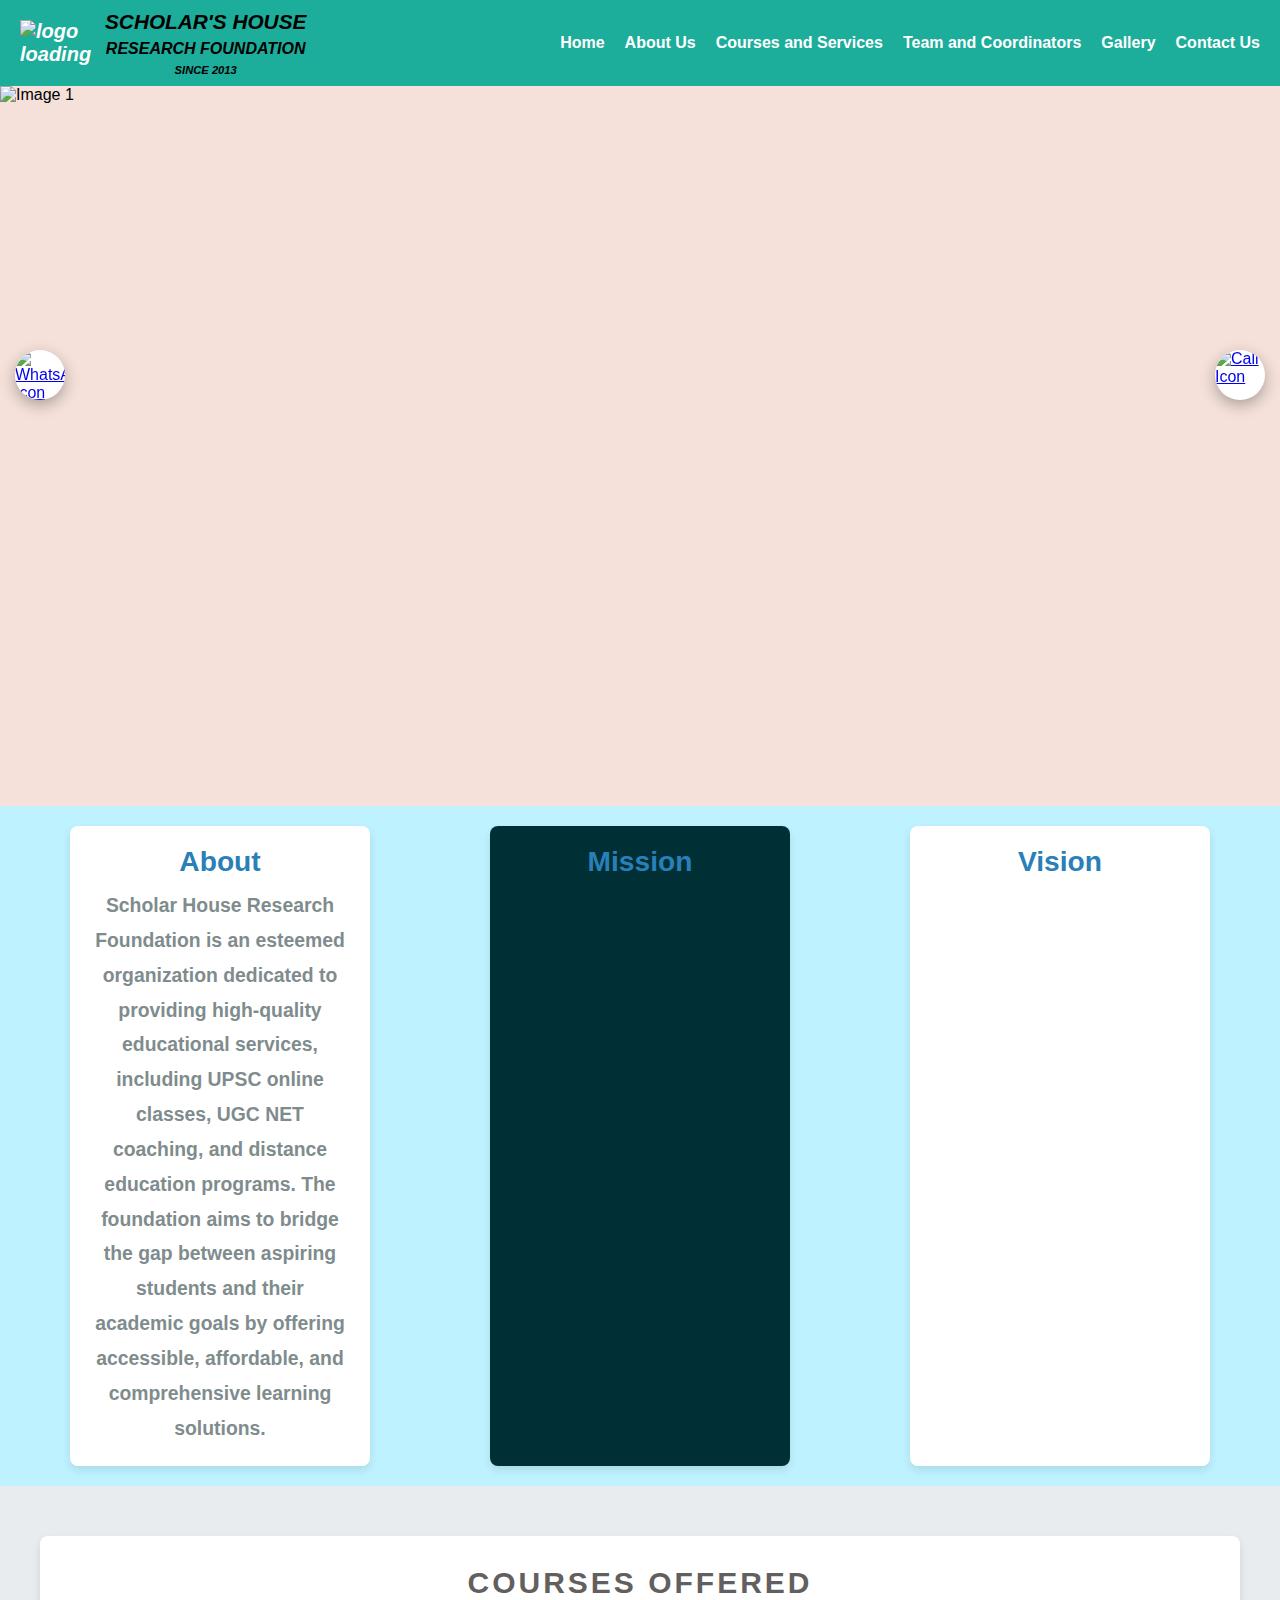
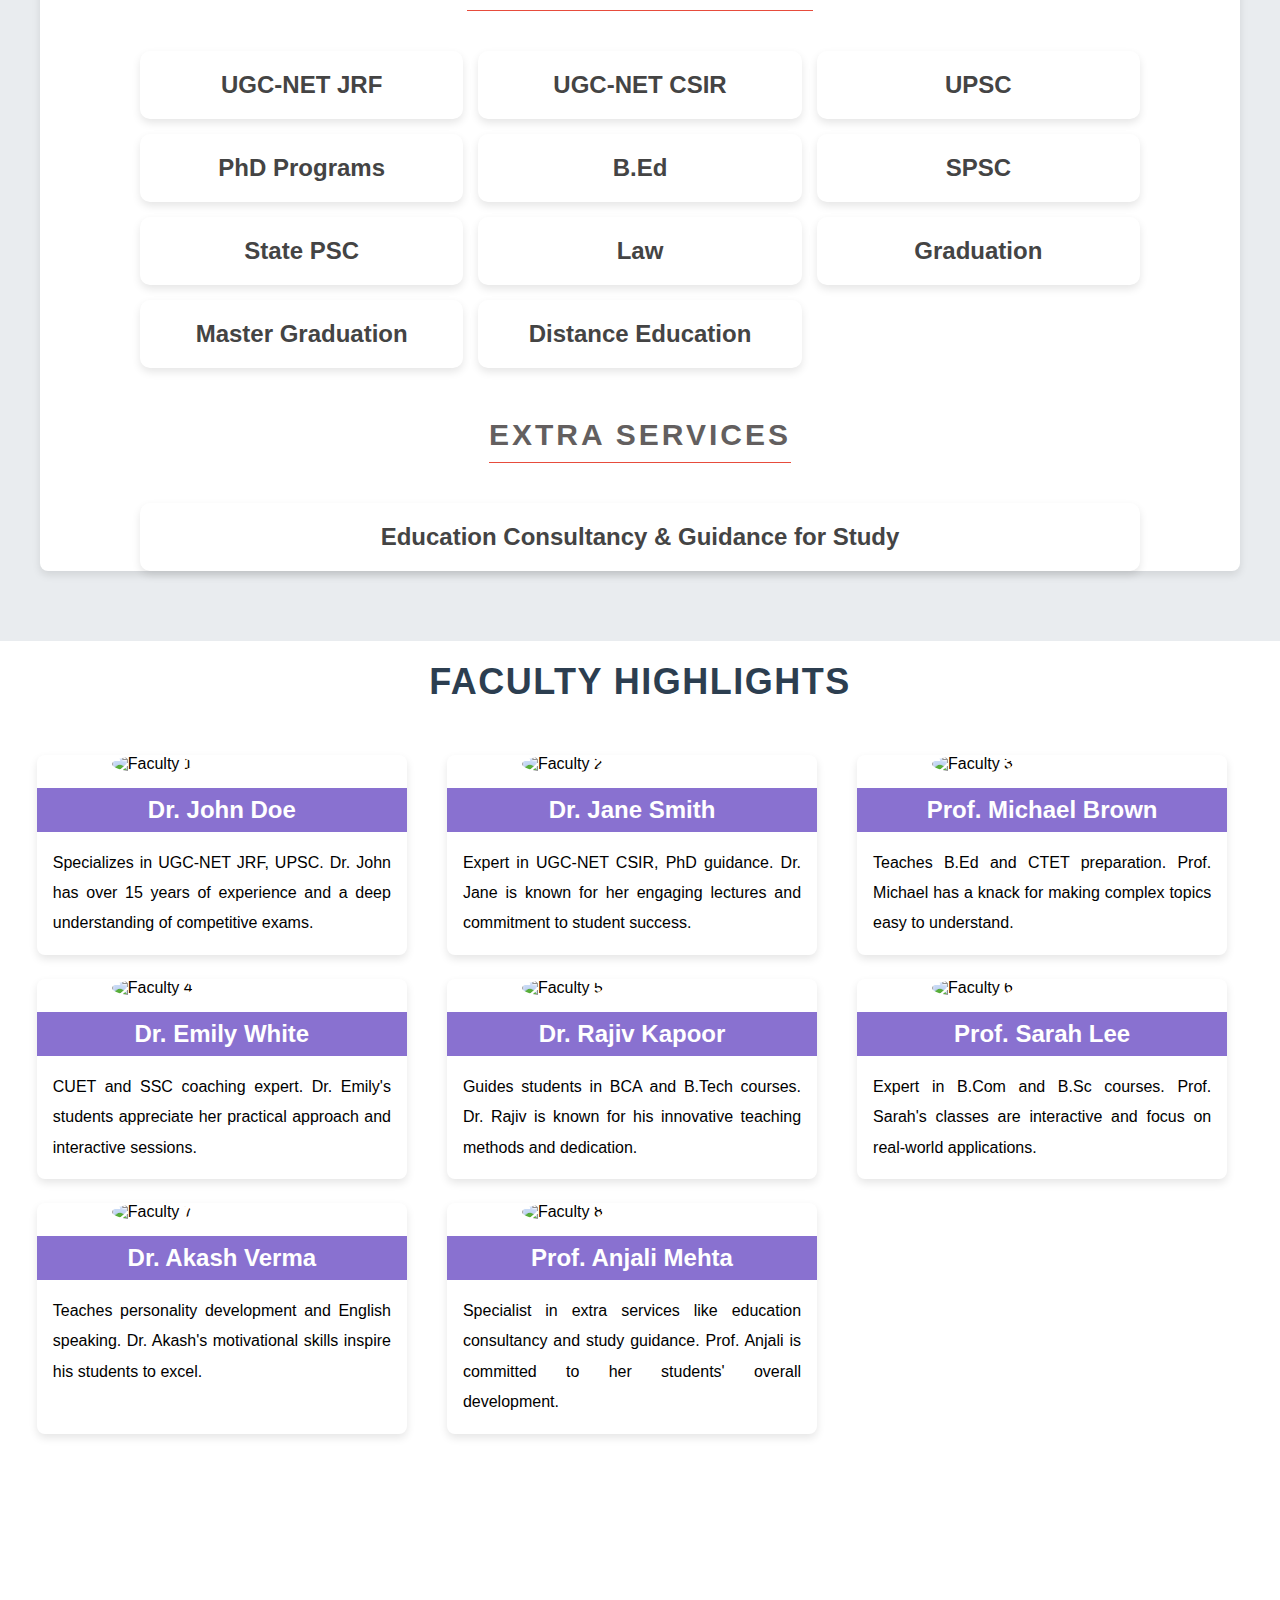
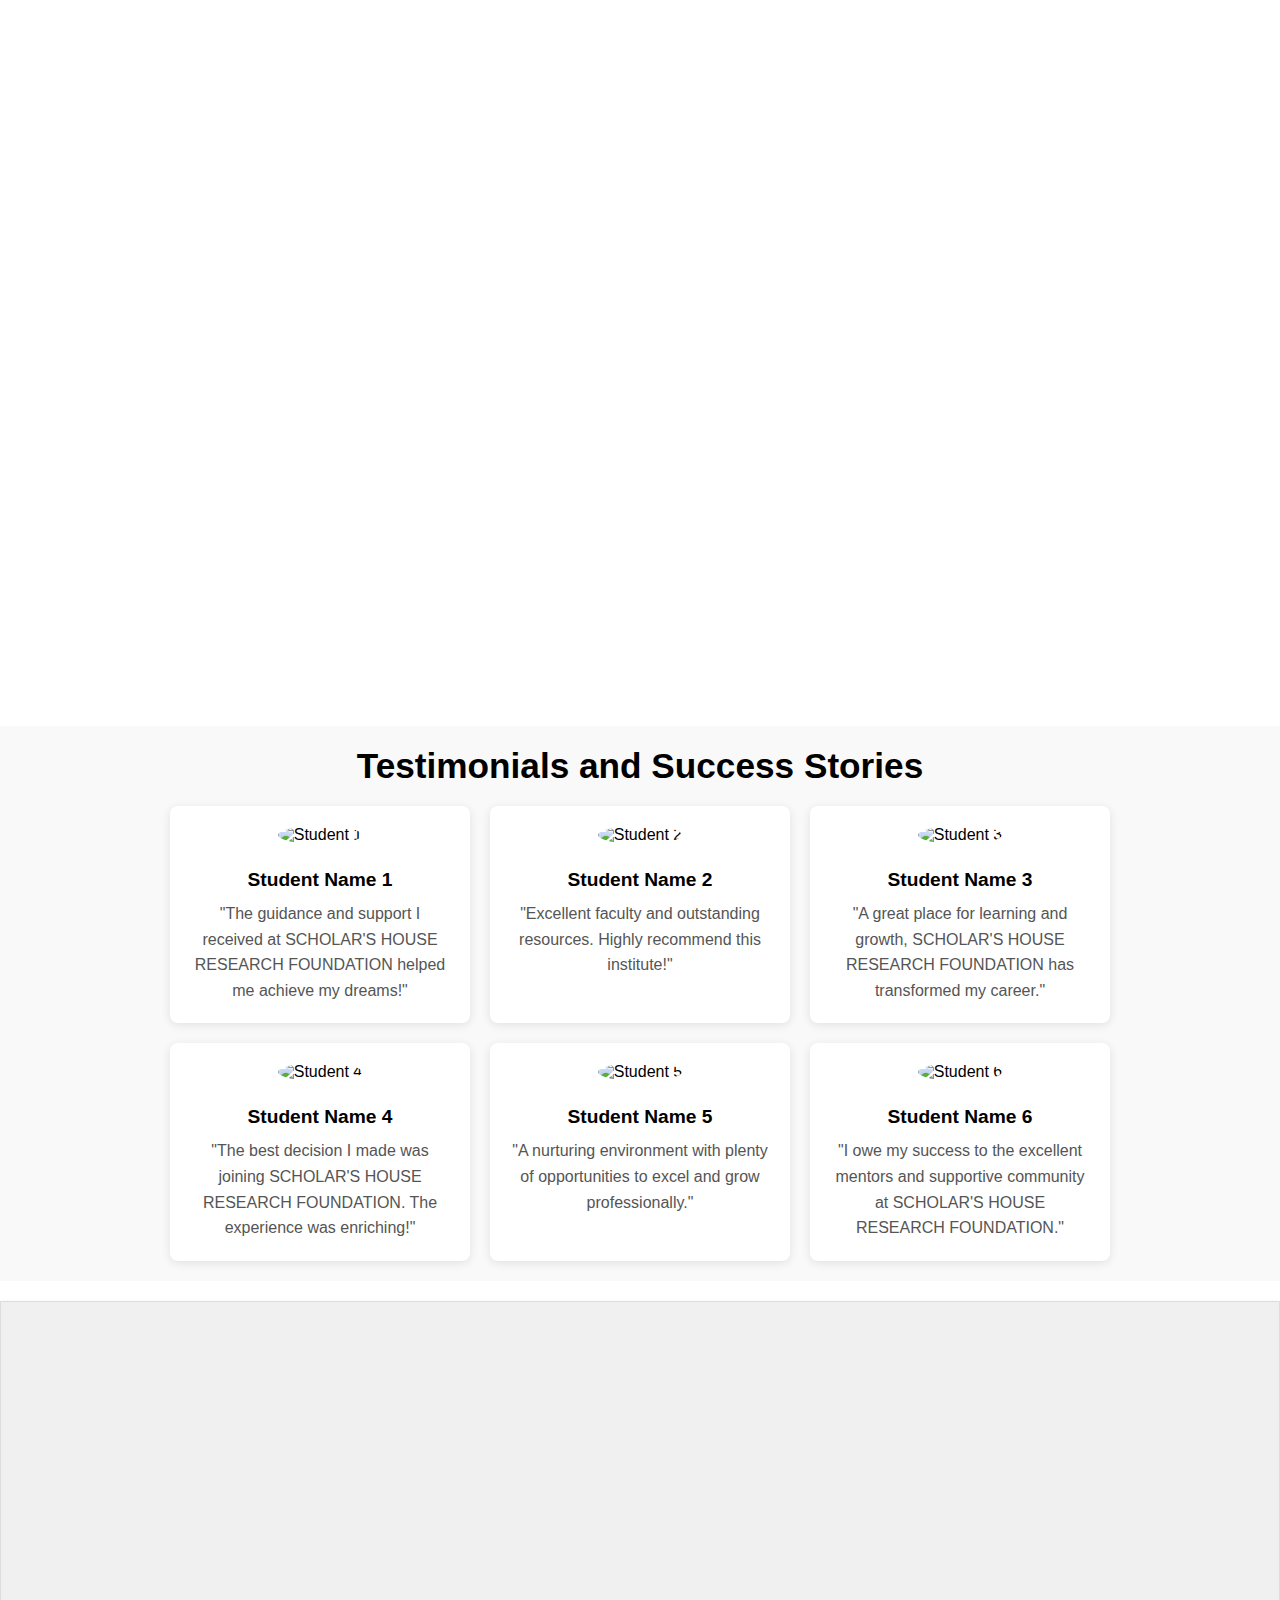
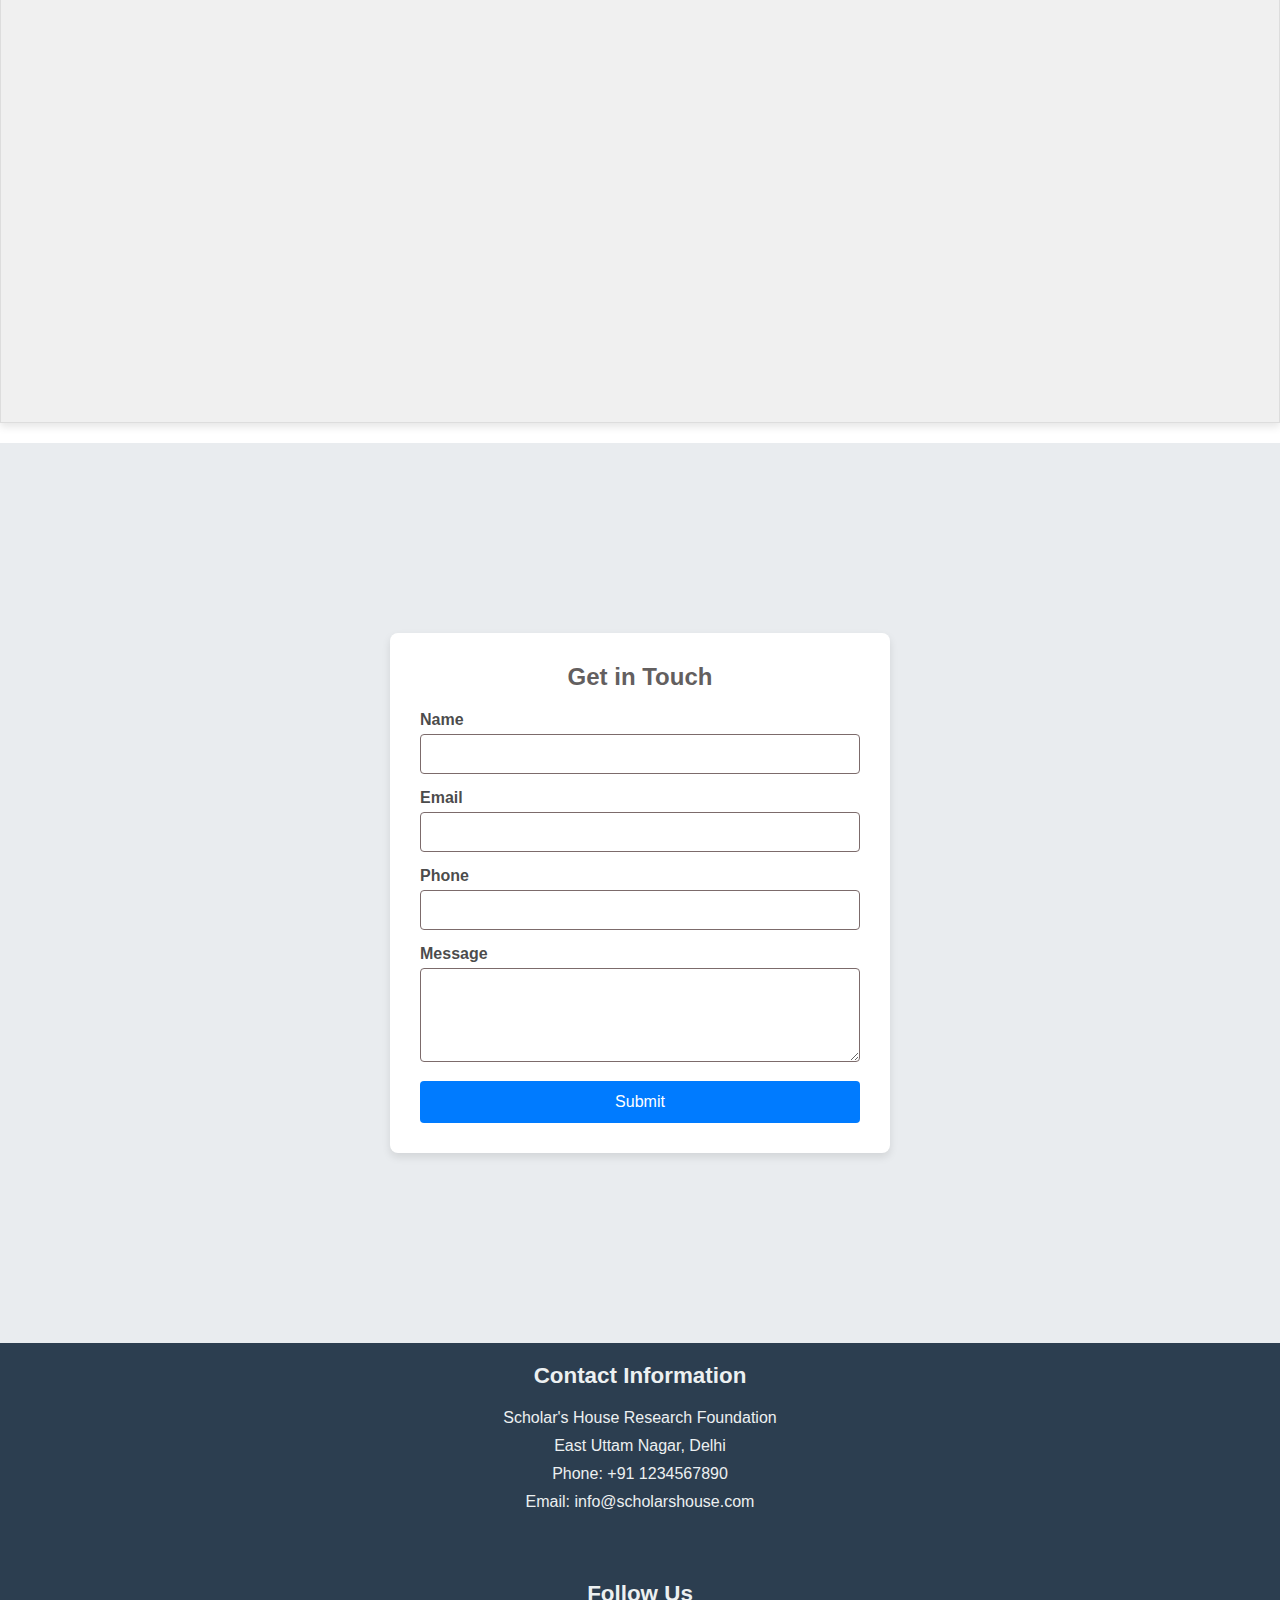
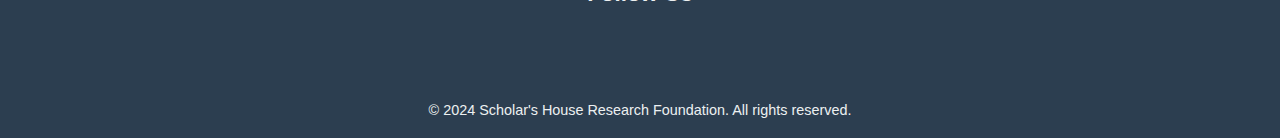
==== commit 606f9f60: "Add files via upload" ====
--- a/index.html
+++ b/index.html
@@ -16,7 +16,7 @@
 
     <header class="header">
         <nav class="navbar">
-            <div class="logo"><img src="./shrf2-photoaidcom-cropped.jpeg" alt="logo loading">
+            <div class="logo"><img src="./images/shrf2-photoaidcom-cropped.jpeg" alt="logo loading">
             
     <div id="shrf">
         <h1 class="title-large">SCHOLAR'S HOUSE</h1>
@@ -44,64 +44,19 @@
 
 
 
-    
-
-
-
-    <!-- Rest of the page content -->
-<!-- 
-
-    <slider -->
-
-<div class="slider-top">
-
-
-<div class="slider">
-    <div class="slides">
-        <!-- Radio buttons for slider navigation -->
-        <input type="radio" name="radio-btn" id="radio1">
-        <input type="radio" name="radio-btn" id="radio2">
-        <input type="radio" name="radio-btn" id="radio3">
-        <input type="radio" name="radio-btn" id="radio4">
-        <input type="radio" name="radio-btn" id="radio5">
-
-        <!-- Slide images -->
-        <div class="slide first">
-            <img src="./distance learning.jfif" alt="Image 1">
-        </div>
-        <div class="slide">
-            <img src="./upsc image.jfif" alt="Image 2">
-        </div>
-        <div class="slide">
-            <img src="./ugc net image.jfif" alt="Image 3">
-        </div>
-        <div class="slide">
-            <img src="./phd image.jfif" alt="Image 4">
-        </div>
-        <div class="slide">
-            <img src="./ugc net csir.jfif" alt="Image 5">
-        </div>
-
-        <!-- Automatic navigation -->
-        <div class="navigation-auto">
-            <div class="auto-btn1"></div>
-            <div class="auto-btn2"></div>
-            <div class="auto-btn3"></div>
-            <div class="auto-btn4"></div>
-            <div class="auto-btn5"></div>
-        </div>
-
-        <!-- Manual navigation -->
-        <div class="navigation-manual">
-            <label for="radio1" class="manual-btn"></label>
-            <label for="radio2" class="manual-btn"></label>
-            <label for="radio3" class="manual-btn"></label>
-            <label for="radio4" class="manual-btn"></label>
-            <label for="radio5" class="manual-btn"></label>
-        </div>
-    </div>
-</div>
-</div>
+
+    <section class="slide">
+        <div class="slider">
+            <img src="images/upsc.jpeg" alt="Image 1" class="slide-image">
+            <img src="images/ugc_net_image.jpg" alt="Image 1" class="slide-image">
+            <img src="images/csir.jpeg" alt="Image 1" class="slide-image">
+            <img src="images/spsc.jpeg" alt="Image 1" class="slide-image">   
+                     <img src="images/b_ed_images.jpeg" alt="Image 1" class="slide-image">
+                     <img src="images/law_study.jpg" alt="Image 1" class="slide-image">
+                     <img src="images/Ph.d_image.png" alt="Image 1" class="slide-image">
+  </div>
+    </section>
+
 
 
 
@@ -151,133 +106,136 @@
 </section>
  
 
+
+
+<h1 class="faculty-highlights-heading">Faculty Highlights</h1>
+
+
+<section class="faculty-container">
+    <div class="faculty-card" id="faculty1">
+        <img src="./images/teacher1.png" alt="Faculty 1">
+        <h2>Dr. John Doe</h2>
+        <p>Specializes in UGC-NET JRF, UPSC. Dr. John has over 15 years of experience and a deep understanding of competitive exams.</p>
+    </div>
+    <div class="faculty-card" id="faculty2">
+        <img src="./images/teacher2.jfif" alt="Faculty 2">
+        <h2>Dr. Jane Smith</h2>
+        <p>Expert in UGC-NET CSIR, PhD guidance. Dr. Jane is known for her engaging lectures and commitment to student success.</p>
+    </div>
+    <div class="faculty-card" id="faculty3">
+        <img src="./images/teacher3.png" alt="Faculty 3">
+        <h2>Prof. Michael Brown</h2>
+        <p>Teaches B.Ed and CTET preparation. Prof. Michael has a knack for making complex topics easy to understand.</p>
+    </div>
+    <div class="faculty-card" id="faculty4">
+        <img src="./images/teacher4.jfif" alt="Faculty 4">
+        <h2>Dr. Emily White</h2>
+        <p>CUET and SSC coaching expert. Dr. Emily's students appreciate her practical approach and interactive sessions.</p>
+    </div>
+    <div class="faculty-card" id="faculty5">
+        <img src="./images/teacher5.png" alt="Faculty 5">
+        <h2>Dr. Rajiv Kapoor</h2>
+        <p>Guides students in BCA and B.Tech courses. Dr. Rajiv is known for his innovative teaching methods and dedication.</p>
+    </div>
+    <div class="faculty-card" id="faculty6">
+        <img src="./images/teacher6.png" alt="Faculty 6">
+        <h2>Prof. Sarah Lee</h2>
+        <p>Expert in B.Com and B.Sc courses. Prof. Sarah's classes are interactive and focus on real-world applications.</p>
+    </div>
+    <div class="faculty-card" id="faculty7">
+        <img src="./images/teacher7.png" alt="Faculty 7">
+        <h2>Dr. Akash Verma</h2>
+        <p>Teaches personality development and English speaking. Dr. Akash's motivational skills inspire his students to excel.</p>
+    </div>
+    <div class="faculty-card" id="faculty8">
+        <img src="./images/teacher8.png" alt="Faculty 8">
+        <h2>Prof. Anjali Mehta</h2>
+        <p>Specialist in extra services like education consultancy and study guidance. Prof. Anjali is committed to her students' overall development.</p>
+    </div>
+</section>
+
+
+<!-- why choose us -->
+
+
+<section class="why-choose-us" id="why-choose-us">
+    <h2>Why Choose Us</h2>
+    <p>At Scholar's House Research Foundation, we pride ourselves on providing top-notch education with experienced faculty and comprehensive services to ensure your success.</p>
+    <div class="cards">
+        <div class="card">
+            <h3>Top Faculty</h3>
+            <p>Expert educators in UGC-NET JRF, UGC-NET CSIR, UPSC, PhD, B.Ed, CTET, CUET, SSC, CHSL, and more.</p>
+        </div>
+        <div class="card">
+            <h3>Extensive Experience</h3>
+            <p>Our faculty has extensive experience in their respective domains, ensuring quality education and mentorship.</p>
+        </div>
+        <div class="card">
+            <h3>Regular Tests</h3>
+            <p>Regular assessments and tests to track your progress and keep you on the right path.</p>
+        </div>
+        <div class="card">
+            <h3>Personality Development</h3>
+            <p>Programs designed to enhance your personality, communication skills, and overall confidence.</p>
+        </div>
+        <div class="card">
+            <h3>English & Public Speaking</h3>
+            <p>Improve your English language skills and public speaking abilities with our dedicated courses.</p>
+        </div>
+        <div class="card">
+            <h3>Counseling & Wellness</h3>
+            <p>Supportive counseling services and mental wellness programs to keep you balanced and focused.</p>
+        </div>
+        <div class="card">
+            <h3>Career Counseling</h3>
+            <p>Guidance on career paths, interview preparation, and job readiness to help you succeed.</p>
+        </div>
+        <div class="card">
+            <h3>Career Guidance</h3>
+            <p>Guidance on career paths, very supportive, and  making job ready to help you succeed.</p>
+        </div>
+    </div>
+</section>
+
+
+
 <!-- testiminionals -->
 <section id="success-stories">
     <h2>Testimonials and Success Stories</h2>
     <div class="stories-container">
         <div class="story">
-            <img src="./student1 image.jfif" alt="Student 1">
+            <img src="./images/student1 image.jfif" alt="Student 1">
             <h3>Student Name 1</h3>
             <p>"The guidance and support I received at SCHOLAR'S HOUSE RESEARCH FOUNDATION helped me achieve my dreams!"</p>
         </div>
         <div class="story">
-            <img src="./student2 image.jfif" alt="Student 2">
+            <img src="./images/student2 image.jfif" alt="Student 2">
             <h3>Student Name 2</h3>
             <p>"Excellent faculty and outstanding resources. Highly recommend this institute!"</p>
         </div>
         <div class="story">
-            <img src="./student3 image.png" alt="Student 3">
+            <img src="./images/student3 image.png" alt="Student 3">
             <h3>Student Name 3</h3>
             <p>"A great place for learning and growth, SCHOLAR'S HOUSE RESEARCH FOUNDATION has transformed my career."</p>
         </div>
         <div class="story">
-            <img src="./student4 image.png" alt="Student 4">
+            <img src="./images/student4 image.png" alt="Student 4">
             <h3>Student Name 4</h3>
             <p>"The best decision I made was joining SCHOLAR'S HOUSE RESEARCH FOUNDATION. The experience was enriching!"</p>
         </div>
         <div class="story">
-            <img src="./student5 image.jfif" alt="Student 5">
+            <img src="./images/student5 image.jfif" alt="Student 5">
             <h3>Student Name 5</h3>
             <p>"A nurturing environment with plenty of opportunities to excel and grow professionally."</p>
         </div>
         <div class="story">
-            <img src="./student6.jfif" alt="Student 6">
+            <img src="./images/student6.jfif" alt="Student 6">
             <h3>Student Name 6</h3>
             <p>"I owe my success to the excellent mentors and supportive community at SCHOLAR'S HOUSE RESEARCH FOUNDATION."</p>
         </div>
     </div>
 </section>
 
-
-
-<h1 class="faculty-highlights-heading">Faculty Highlights</h1>
-
-
-<section class="faculty-container">
-    <div class="faculty-card" id="faculty1">
-        <img src="./teacher1.png" alt="Faculty 1">
-        <h2>Dr. John Doe</h2>
-        <p>Specializes in UGC-NET JRF, UPSC. Dr. John has over 15 years of experience and a deep understanding of competitive exams.</p>
-    </div>
-    <div class="faculty-card" id="faculty2">
-        <img src="./teacher2.jfif" alt="Faculty 2">
-        <h2>Dr. Jane Smith</h2>
-        <p>Expert in UGC-NET CSIR, PhD guidance. Dr. Jane is known for her engaging lectures and commitment to student success.</p>
-    </div>
-    <div class="faculty-card" id="faculty3">
-        <img src="./teacher3.png" alt="Faculty 3">
-        <h2>Prof. Michael Brown</h2>
-        <p>Teaches B.Ed and CTET preparation. Prof. Michael has a knack for making complex topics easy to understand.</p>
-    </div>
-    <div class="faculty-card" id="faculty4">
-        <img src="./teacher4.jfif" alt="Faculty 4">
-        <h2>Dr. Emily White</h2>
-        <p>CUET and SSC coaching expert. Dr. Emily's students appreciate her practical approach and interactive sessions.</p>
-    </div>
-    <div class="faculty-card" id="faculty5">
-        <img src="./teacher5.png" alt="Faculty 5">
-        <h2>Dr. Rajiv Kapoor</h2>
-        <p>Guides students in BCA and B.Tech courses. Dr. Rajiv is known for his innovative teaching methods and dedication.</p>
-    </div>
-    <div class="faculty-card" id="faculty6">
-        <img src="./teacher6.png" alt="Faculty 6">
-        <h2>Prof. Sarah Lee</h2>
-        <p>Expert in B.Com and B.Sc courses. Prof. Sarah's classes are interactive and focus on real-world applications.</p>
-    </div>
-    <div class="faculty-card" id="faculty7">
-        <img src="./teacher7.png" alt="Faculty 7">
-        <h2>Dr. Akash Verma</h2>
-        <p>Teaches personality development and English speaking. Dr. Akash's motivational skills inspire his students to excel.</p>
-    </div>
-    <div class="faculty-card" id="faculty8">
-        <img src="./teacher8.png" alt="Faculty 8">
-        <h2>Prof. Anjali Mehta</h2>
-        <p>Specialist in extra services like education consultancy and study guidance. Prof. Anjali is committed to her students' overall development.</p>
-    </div>
-</section>
-
-
-<!-- why choose us -->
-
-
-<section class="why-choose-us" id="why-choose-us">
-    <h2>Why Choose Us</h2>
-    <p>At Scholar's House Research Foundation, we pride ourselves on providing top-notch education with experienced faculty and comprehensive services to ensure your success.</p>
-    <div class="cards">
-        <div class="card">
-            <h3>Top Faculty</h3>
-            <p>Expert educators in UGC-NET JRF, UGC-NET CSIR, UPSC, PhD, B.Ed, CTET, CUET, SSC, CHSL, and more.</p>
-        </div>
-        <div class="card">
-            <h3>Extensive Experience</h3>
-            <p>Our faculty has extensive experience in their respective domains, ensuring quality education and mentorship.</p>
-        </div>
-        <div class="card">
-            <h3>Regular Tests</h3>
-            <p>Regular assessments and tests to track your progress and keep you on the right path.</p>
-        </div>
-        <div class="card">
-            <h3>Personality Development</h3>
-            <p>Programs designed to enhance your personality, communication skills, and overall confidence.</p>
-        </div>
-        <div class="card">
-            <h3>English & Public Speaking</h3>
-            <p>Improve your English language skills and public speaking abilities with our dedicated courses.</p>
-        </div>
-        <div class="card">
-            <h3>Counseling & Wellness</h3>
-            <p>Supportive counseling services and mental wellness programs to keep you balanced and focused.</p>
-        </div>
-        <div class="card">
-            <h3>Career Counseling</h3>
-            <p>Guidance on career paths, interview preparation, and job readiness to help you succeed.</p>
-        </div>
-        <div class="card">
-            <h3>Career Guidance</h3>
-            <p>Guidance on career paths, very supportive, and  making job ready to help you succeed.</p>
-        </div>
-    </div>
-</section>
 
 <!-- map -->
 
@@ -351,7 +309,7 @@
         <img src="https://upload.wikimedia.org/wikipedia/commons/6/6b/WhatsApp.svg" alt="WhatsApp Icon">
     </a>
     <a href="tel:+918178023242" id="call-icon" title="Call Now">
-        <img src="./call_now.jpg" alt="Call Icon">
+        <img src="./images/call_now.jpg" alt="Call Icon">
     </a>
 </div>
 
--- a/styles.css
+++ b/styles.css
@@ -9,105 +9,60 @@
     
 }
 /* slider of images */
-.slider-top{
-    background-color:#E0F8E0;
-    margin-top: 5px;
+body {
+    margin: 0;
+    padding: 0;
+    font-family: Arial, sans-serif;
+}
+
+
+.slide {
+    position: relative;
+    width: 100%;
+    height: 80vh; /* Full viewport height */
+    overflow: hidden;
 }
 
 .slider {
-    width: 100%;
-    max-width: 1000px;
-    height: 50vw; /* Makes the slider height responsive */
-    max-height: 500px; /* Sets a max height for large screens */
-    position: relative;
-    margin: auto;
-    overflow: hidden;
-    background-color: red;
-}
-
-.slides {
     display: flex;
-    width: 500%;
+    transition: transform 1s ease-in-out;
     height: 100%;
-    transition: transform 1s ease;
-}
-
-.slides input {
-    display: none;
-}
-
-.slide {
-    width: 20%;
-    transition: opacity 0.6s ease;
-}
-
-.slide img {
-    width: 100%;
-    height: 100%;
-    object-fit: cover;
-}
-
-.navigation-manual {
-    position: absolute;
-    width: 100%;
-    bottom: 10px;
-    display: flex;
-    justify-content: center;
-    gap: 10px;
-}
-
-.manual-btn {
-    border: 2px solid #40D3DC;
-    padding: 5px;
-    border-radius: 50%;
-    cursor: pointer;
-    transition: background 0.4s;
-}
-
-.manual-btn:hover {
-    background: #40D3DC;
-}
-
-.manual-btn.active {
-    background: #40D3DC;
-}
-
-#radio1:checked ~ .first {
-    margin-left: 0;
-}
-
-#radio2:checked ~ .first {
-    margin-left: -20%;
-}
-
-#radio3:checked ~ .first {
-    margin-left: -40%;
-}
-
-#radio4:checked ~ .first {
-    margin-left: -60%;
-}
-
-#radio5:checked ~ .first {
-    margin-left: -80%;
-}
-
-/* Media Queries for Responsiveness */
+    width: 100%;
+}
+
+.slide-image {
+    min-width: 100%;
+    min-height: 100%;
+    /* object-fit: contain; */
+    background-image: contain;
+     /* Ensure the entire image is visible */
+    transition: opacity 1s ease-in-out;
+    background-color: #4b9aee;
+    background-color: #1dad9b;
+    background: #8ef6e4; 
+    background: #f5e1da; 
+
+}
+
+/* Add responsive design for smaller devices */
 @media (max-width: 768px) {
-    .slider {
-        height: 60vw; /* Adjust height for tablets */
+    .slide {
+        height: 60vh; /* Increased height for tablets */
+    }
+    .slide-image {
+        height: 60vh; /* Adjust image height for tablets */
     }
 }
 
 @media (max-width: 480px) {
-    .slider {
-        height: 70vw; /* Adjust height for small screens */
-    }
-
-    .manual-btn {
-        padding: 3px; /* Smaller dots for smaller screens */
-    }
-}
+    .slide {
+        height: 55vh; /* Increased height for mobile devices */
+    }
+    .slide-image {
+        height: 55vh; /* Adjust image height for mobile devices */
+    }
+}
+
 
 
 
@@ -223,13 +178,16 @@
     gap: 20px;
     flex-wrap: wrap;
     background-color: #40D3DC;
+    background: #e6a4b4; 
+    background: #bef2ff; 
+
+
 }
 
 #courses_offer .card {
     flex: 1;
     padding: 20px;
     background-color: white;
-    color: black;
     border-radius: 8px;
     box-shadow: 0 4px 8px rgba(0, 0, 0, 0.1);
     transition: transform 0.3s ease-in-out;
@@ -238,6 +196,8 @@
     text-align: center;
     font-weight: bold; /* Makes text bold */
     font-size: 1.1em; /* Increases font size */
+    color: #333333;
+
 }
 
 #courses_offer .card:hover {
@@ -245,9 +205,12 @@
 }
 
 #courses_offer .mission-card {
-    background-color: blue;
-    color: white;
+    /* background-color: rgb(41, 41, 236); */
+    background-color: #8ed6ff;
+    color:white;
     font-weight: bold; /* Text bold */
+    background-color: #ea9085;
+    background-color: #002f35;
 }
 
 #courses_offer h3 {
@@ -348,7 +311,7 @@
 }
 
 #success-stories h2 {
-    font-size: 2em;
+    font-size: 2.2em;
     margin-bottom: 20px;
 }
 
@@ -368,6 +331,13 @@
     text-align: center;
     padding: 20px;
     transition: transform 0.3s ease-in-out;
+    
+    
+    p{
+        font-size: 1rem;
+        line-height:1.6rem;
+    }
+
 }
 
 .story:hover {
@@ -480,6 +450,7 @@
 
 .faculty-card h2 {
     background: #007bff;
+    background-color:  #8971d0 ;
     color: #fff;
     padding: 0.5rem;
     text-align: center;
@@ -488,7 +459,11 @@
 .faculty-card p {
     padding: 1rem;
     text-align: justify;
-    font-size: 0.9rem;
+    font-size: 1rem;
+    line-height: 1.9rem;
+    font-weight:lighter
+    
+    
 }
 
 /* Responsive adjustments */
@@ -520,7 +495,8 @@
     color: #4b9aee; /* Darker grey-blue for the introductory text */
     max-width: 600px;
     margin: 0 auto 40px;
-    font-size: 1.1em;
+    font-size: 1.3em;
+    font-weight: lighter;
 }
 
 .cards {
@@ -889,28 +865,3 @@
     transform: scale(1.1);
     box-shadow: 0 10px 20px rgba(0, 0, 0, 0.4);
 }
-
-/* Responsive Adjustments */
-@media (max-width: 768px) {
-    #fixed-icons {
-        top: 240px;
-        padding: 0 10px;
-    }
-
-    #whatsapp-icon, #call-icon {
-        width: 40px;
-        height: 40px;
-    }
-}
-
-@media (max-width: 480px) {
-    #fixed-icons {
-        top: 185px;
-        padding: 0 8px;
-    }
-
-    #whatsapp-icon, #call-icon {
-        width: 38px;
-        height: 38px;
-    }
-}
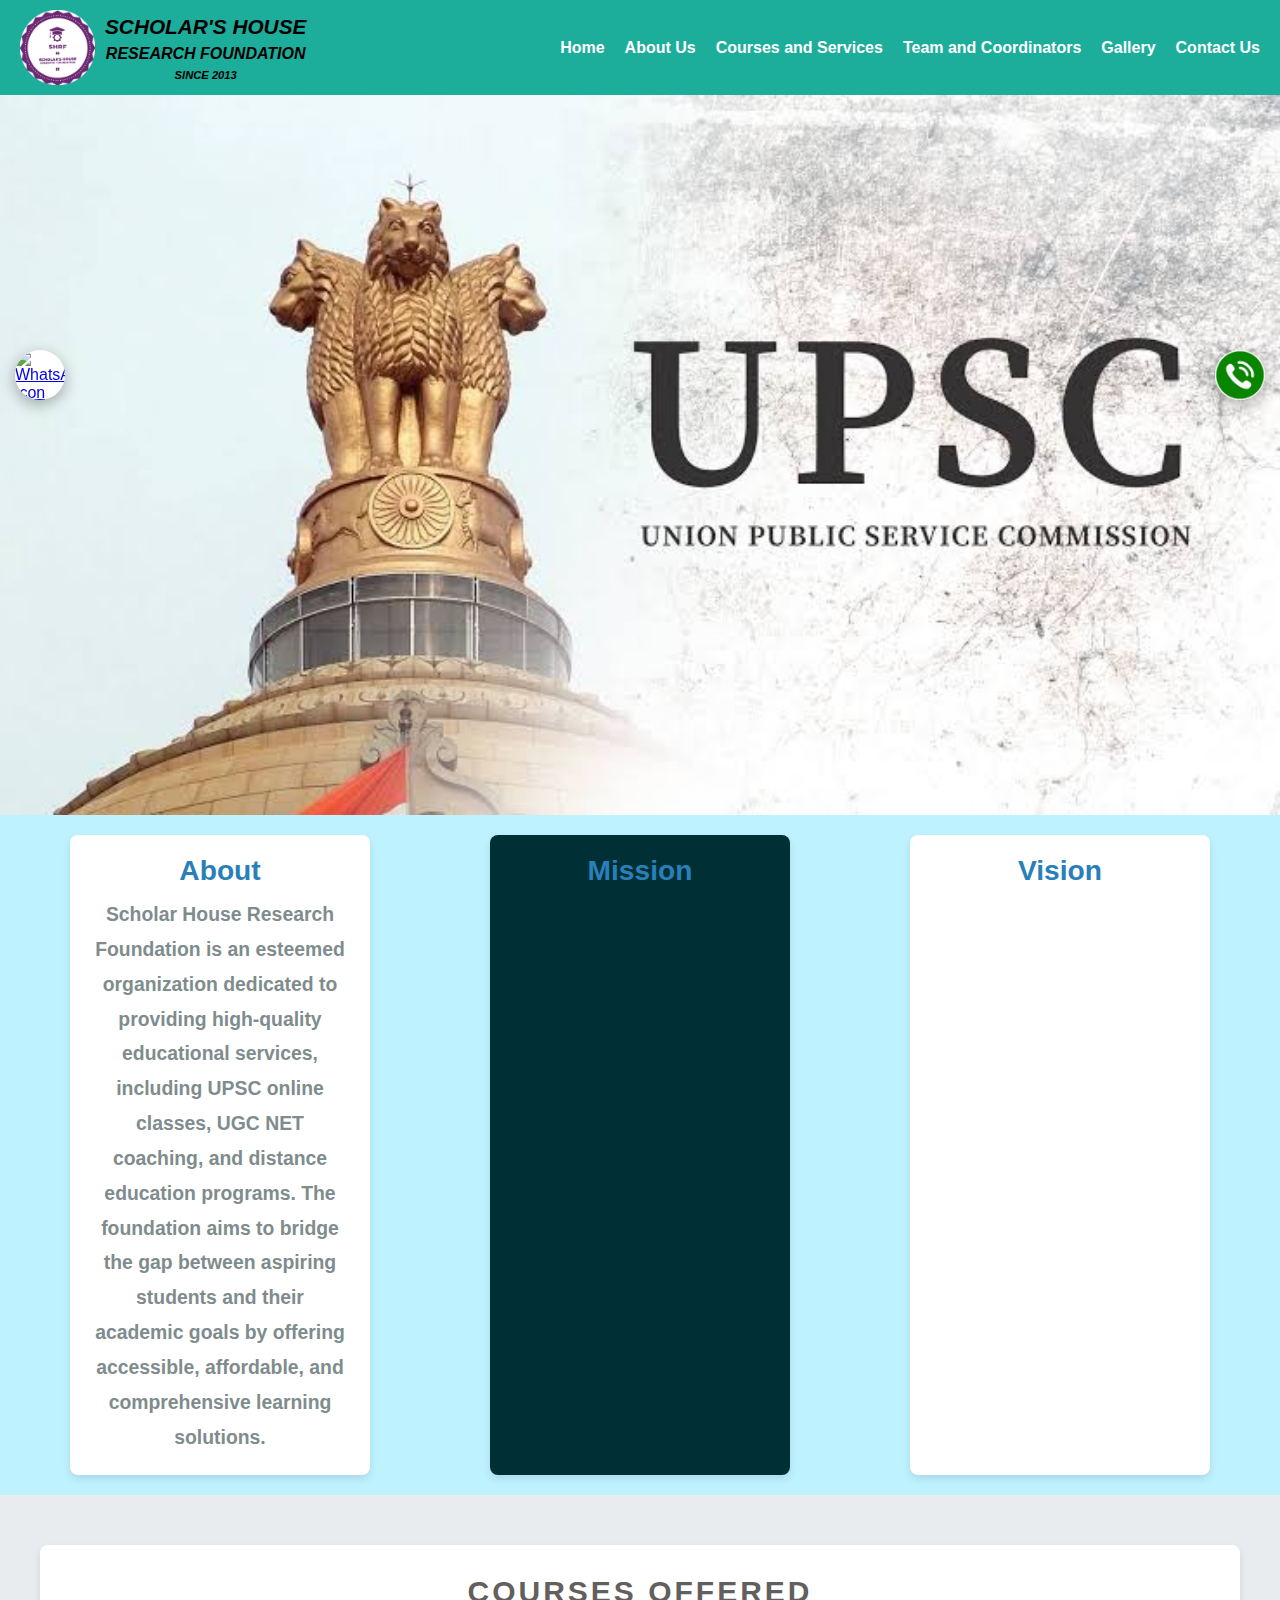
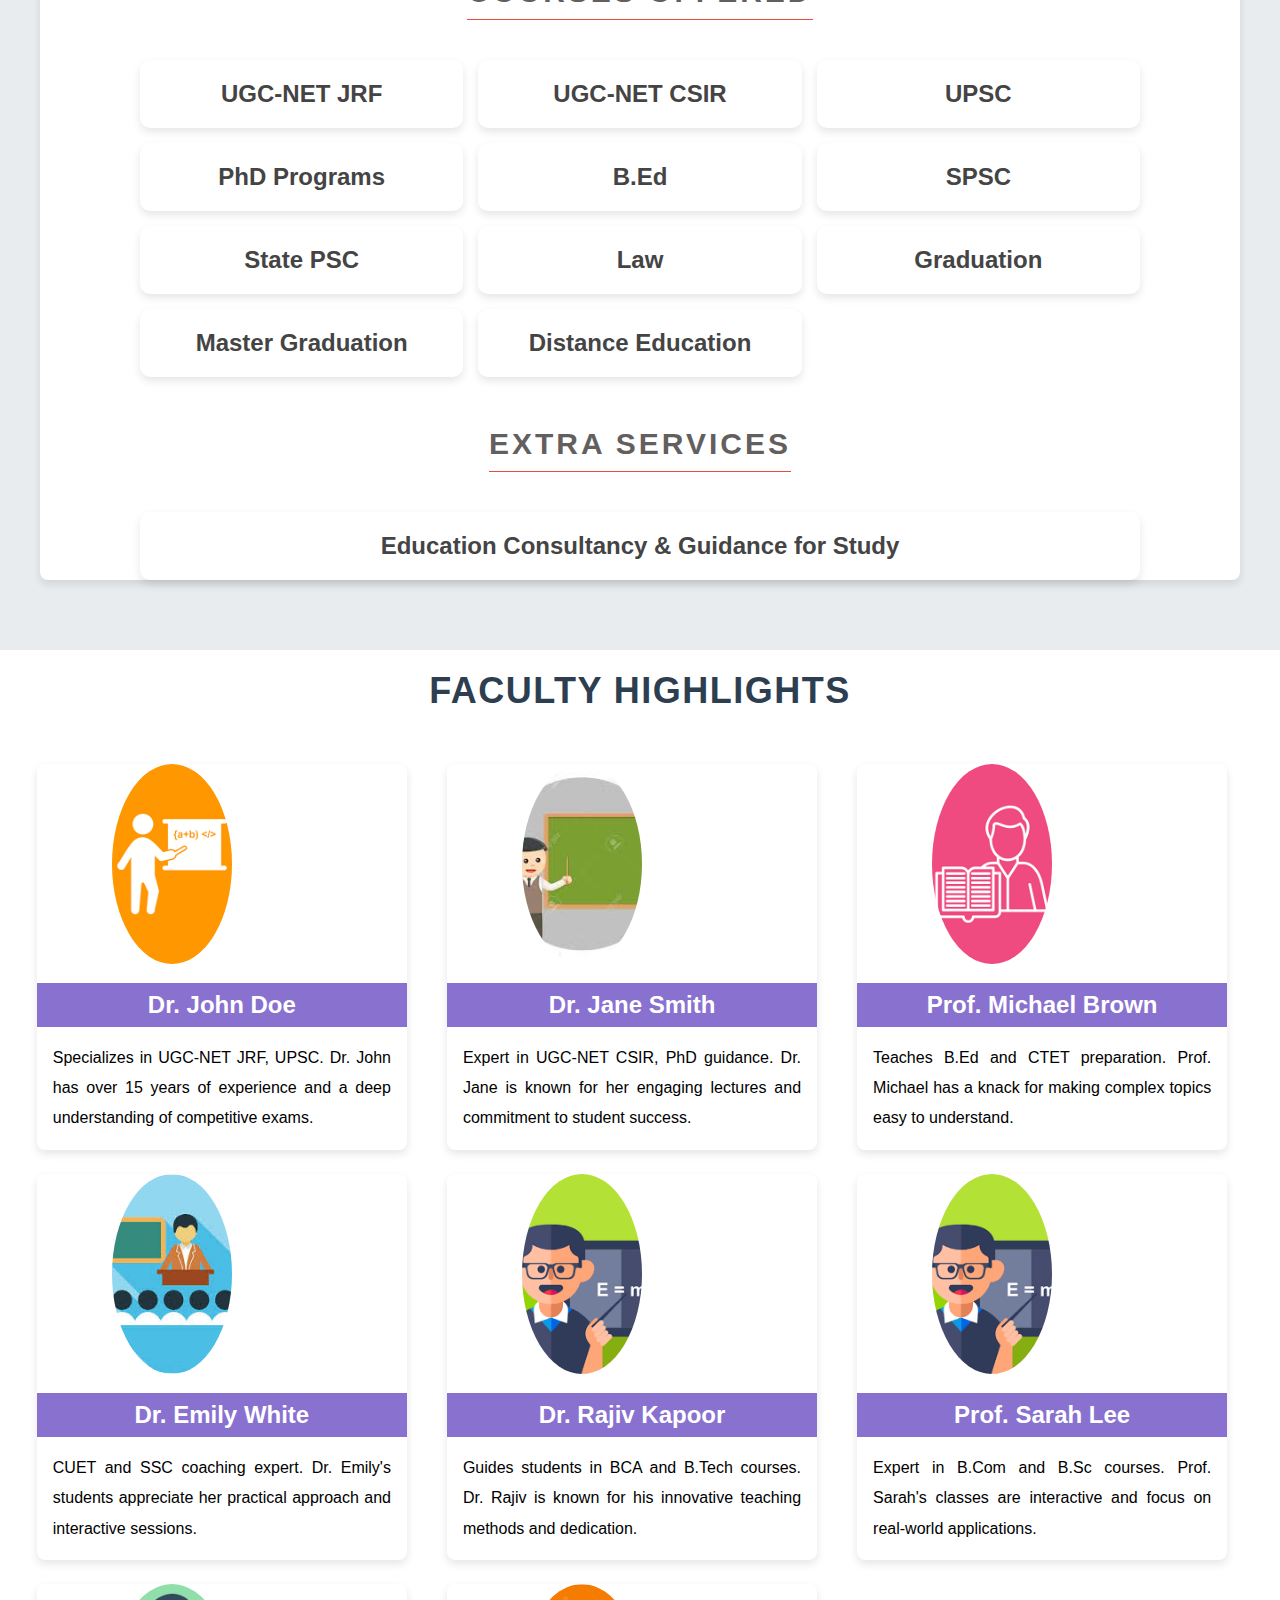
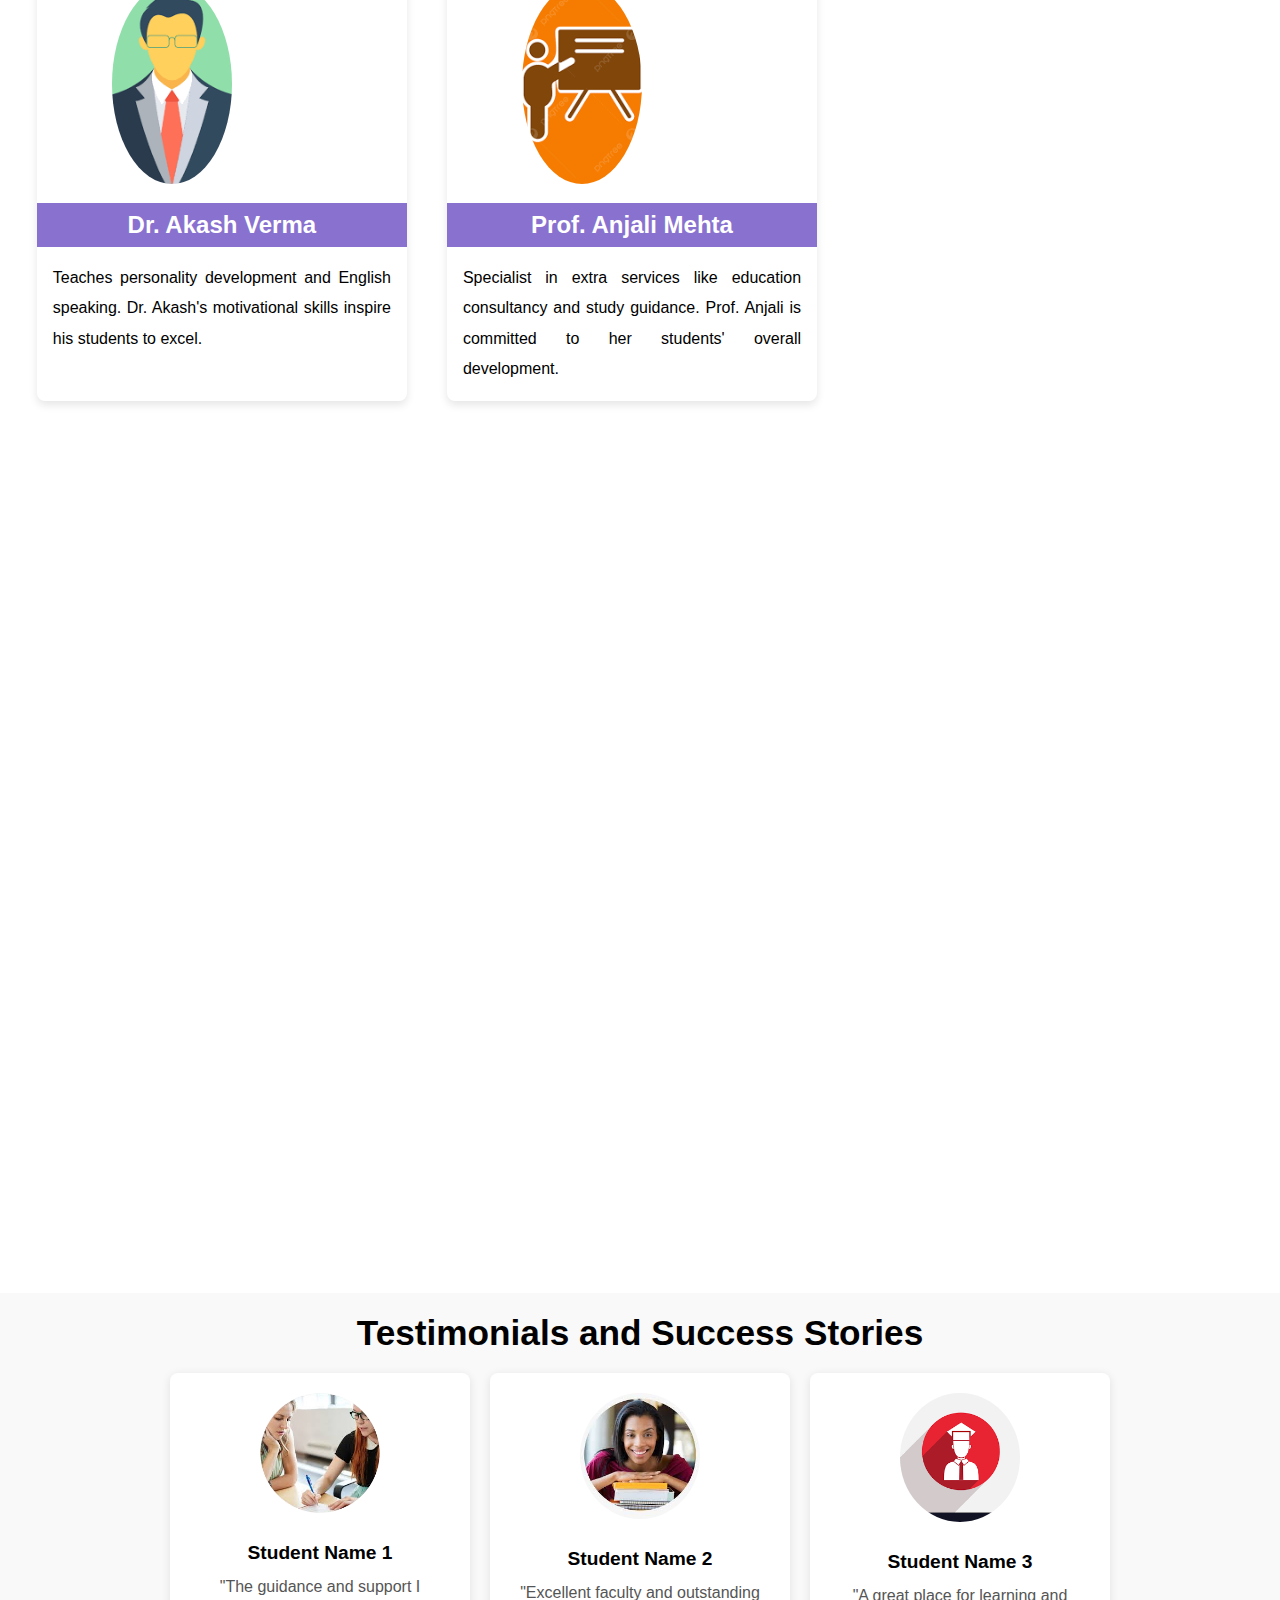
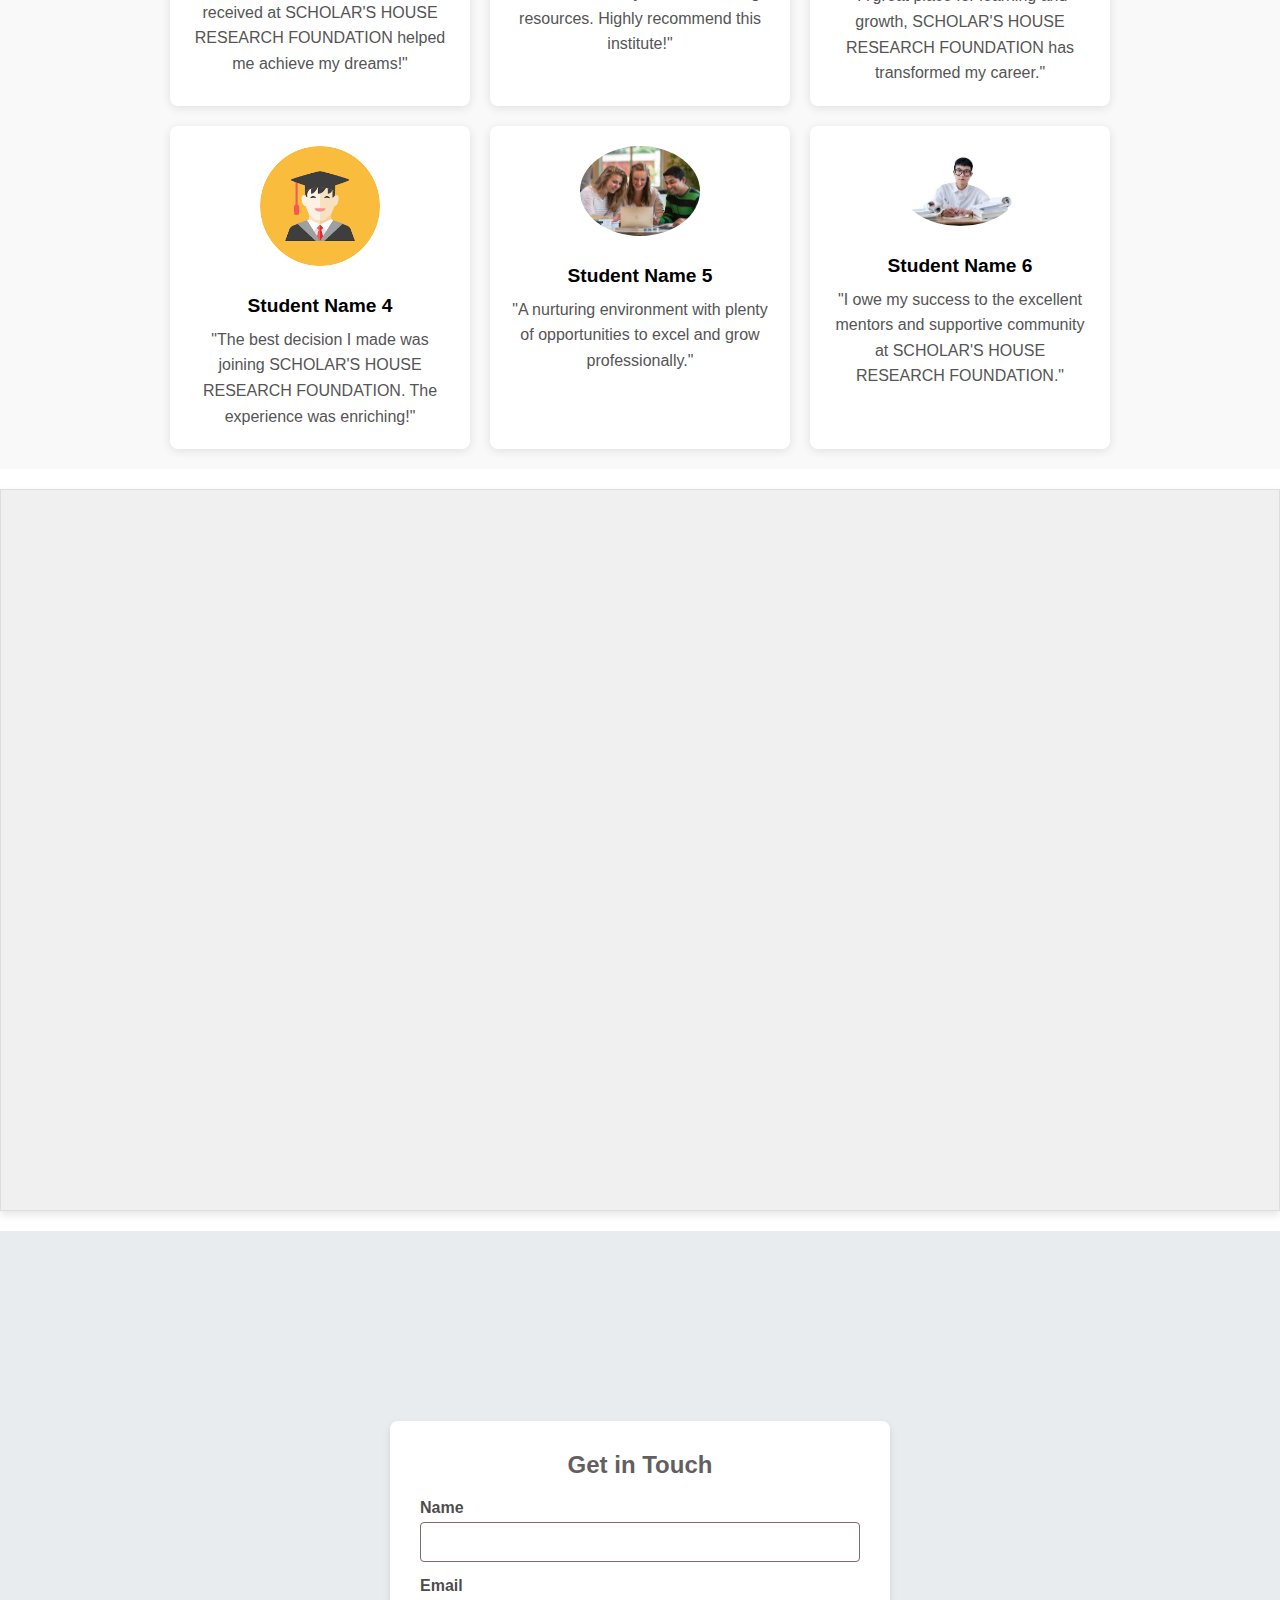
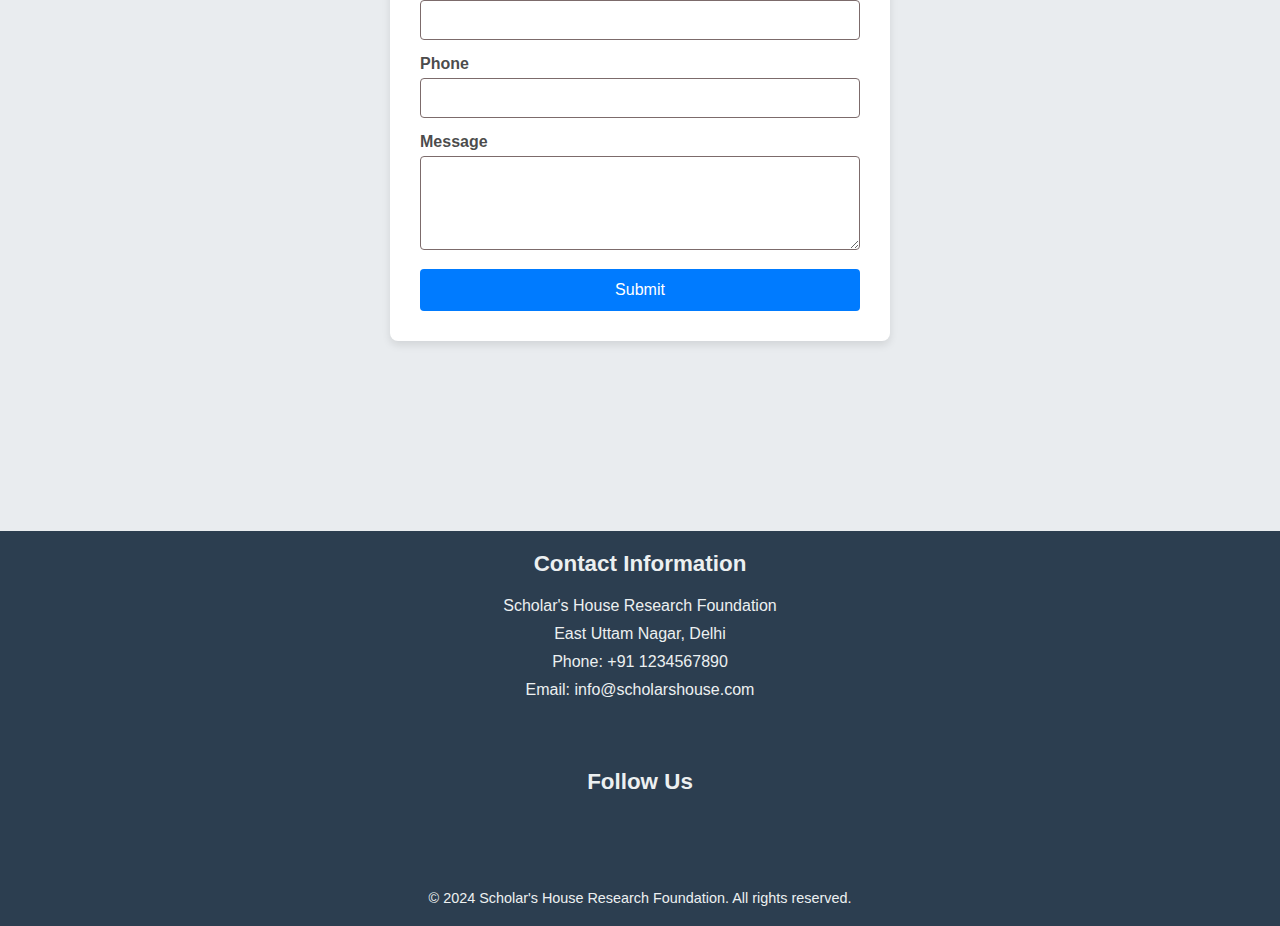
==== commit 7b4390f0: "Update index.html" ====
--- a/index.html
+++ b/index.html
@@ -16,7 +16,7 @@
 
     <header class="header">
         <nav class="navbar">
-            <div class="logo"><img src="./images/shrf2-photoaidcom-cropped.jpeg" alt="logo loading">
+            <div class="logo"><img src="./shrf2-photoaidcom-cropped.jpeg" alt="logo loading">
             
     <div id="shrf">
         <h1 class="title-large">SCHOLAR'S HOUSE</h1>
@@ -47,13 +47,13 @@
 
     <section class="slide">
         <div class="slider">
-            <img src="images/upsc.jpeg" alt="Image 1" class="slide-image">
-            <img src="images/ugc_net_image.jpg" alt="Image 1" class="slide-image">
-            <img src="images/csir.jpeg" alt="Image 1" class="slide-image">
-            <img src="images/spsc.jpeg" alt="Image 1" class="slide-image">   
-                     <img src="images/b_ed_images.jpeg" alt="Image 1" class="slide-image">
-                     <img src="images/law_study.jpg" alt="Image 1" class="slide-image">
-                     <img src="images/Ph.d_image.png" alt="Image 1" class="slide-image">
+            <img src="upsc.jpeg" alt="Image 1" class="slide-image">
+            <img src="ugc_net_image.jpg" alt="Image 1" class="slide-image">
+            <img src="csir.jpeg" alt="Image 1" class="slide-image">
+            <img src="ispsc.jpeg" alt="Image 1" class="slide-image">   
+                     <img src="b_ed_images.jpeg" alt="Image 1" class="slide-image">
+                     <img src="law_study.jpg" alt="Image 1" class="slide-image">
+                     <img src="Ph.d_image.png" alt="Image 1" class="slide-image">
   </div>
     </section>
 
@@ -113,42 +113,42 @@
 
 <section class="faculty-container">
     <div class="faculty-card" id="faculty1">
-        <img src="./images/teacher1.png" alt="Faculty 1">
+        <img src="./teacher1.png" alt="Faculty 1">
         <h2>Dr. John Doe</h2>
         <p>Specializes in UGC-NET JRF, UPSC. Dr. John has over 15 years of experience and a deep understanding of competitive exams.</p>
     </div>
     <div class="faculty-card" id="faculty2">
-        <img src="./images/teacher2.jfif" alt="Faculty 2">
+        <img src="./teacher2.jfif" alt="Faculty 2">
         <h2>Dr. Jane Smith</h2>
         <p>Expert in UGC-NET CSIR, PhD guidance. Dr. Jane is known for her engaging lectures and commitment to student success.</p>
     </div>
     <div class="faculty-card" id="faculty3">
-        <img src="./images/teacher3.png" alt="Faculty 3">
+        <img src="./teacher3.png" alt="Faculty 3">
         <h2>Prof. Michael Brown</h2>
         <p>Teaches B.Ed and CTET preparation. Prof. Michael has a knack for making complex topics easy to understand.</p>
     </div>
     <div class="faculty-card" id="faculty4">
-        <img src="./images/teacher4.jfif" alt="Faculty 4">
+        <img src="./teacher4.jfif" alt="Faculty 4">
         <h2>Dr. Emily White</h2>
         <p>CUET and SSC coaching expert. Dr. Emily's students appreciate her practical approach and interactive sessions.</p>
     </div>
     <div class="faculty-card" id="faculty5">
-        <img src="./images/teacher5.png" alt="Faculty 5">
+        <img src="./teacher5.png" alt="Faculty 5">
         <h2>Dr. Rajiv Kapoor</h2>
         <p>Guides students in BCA and B.Tech courses. Dr. Rajiv is known for his innovative teaching methods and dedication.</p>
     </div>
     <div class="faculty-card" id="faculty6">
-        <img src="./images/teacher6.png" alt="Faculty 6">
+        <img src="./teacher6.png" alt="Faculty 6">
         <h2>Prof. Sarah Lee</h2>
         <p>Expert in B.Com and B.Sc courses. Prof. Sarah's classes are interactive and focus on real-world applications.</p>
     </div>
     <div class="faculty-card" id="faculty7">
-        <img src="./images/teacher7.png" alt="Faculty 7">
+        <img src="./teacher7.png" alt="Faculty 7">
         <h2>Dr. Akash Verma</h2>
         <p>Teaches personality development and English speaking. Dr. Akash's motivational skills inspire his students to excel.</p>
     </div>
     <div class="faculty-card" id="faculty8">
-        <img src="./images/teacher8.png" alt="Faculty 8">
+        <img src="./teacher8.png" alt="Faculty 8">
         <h2>Prof. Anjali Mehta</h2>
         <p>Specialist in extra services like education consultancy and study guidance. Prof. Anjali is committed to her students' overall development.</p>
     </div>
@@ -204,32 +204,32 @@
     <h2>Testimonials and Success Stories</h2>
     <div class="stories-container">
         <div class="story">
-            <img src="./images/student1 image.jfif" alt="Student 1">
+            <img src="./student1 image.jfif" alt="Student 1">
             <h3>Student Name 1</h3>
             <p>"The guidance and support I received at SCHOLAR'S HOUSE RESEARCH FOUNDATION helped me achieve my dreams!"</p>
         </div>
         <div class="story">
-            <img src="./images/student2 image.jfif" alt="Student 2">
+            <img src="./student2 image.jfif" alt="Student 2">
             <h3>Student Name 2</h3>
             <p>"Excellent faculty and outstanding resources. Highly recommend this institute!"</p>
         </div>
         <div class="story">
-            <img src="./images/student3 image.png" alt="Student 3">
+            <img src="./student3 image.png" alt="Student 3">
             <h3>Student Name 3</h3>
             <p>"A great place for learning and growth, SCHOLAR'S HOUSE RESEARCH FOUNDATION has transformed my career."</p>
         </div>
         <div class="story">
-            <img src="./images/student4 image.png" alt="Student 4">
+            <img src="./student4 image.png" alt="Student 4">
             <h3>Student Name 4</h3>
             <p>"The best decision I made was joining SCHOLAR'S HOUSE RESEARCH FOUNDATION. The experience was enriching!"</p>
         </div>
         <div class="story">
-            <img src="./images/student5 image.jfif" alt="Student 5">
+            <img src="./student5 image.jfif" alt="Student 5">
             <h3>Student Name 5</h3>
             <p>"A nurturing environment with plenty of opportunities to excel and grow professionally."</p>
         </div>
         <div class="story">
-            <img src="./images/student6.jfif" alt="Student 6">
+            <img src="./student6.jfif" alt="Student 6">
             <h3>Student Name 6</h3>
             <p>"I owe my success to the excellent mentors and supportive community at SCHOLAR'S HOUSE RESEARCH FOUNDATION."</p>
         </div>
@@ -309,7 +309,7 @@
         <img src="https://upload.wikimedia.org/wikipedia/commons/6/6b/WhatsApp.svg" alt="WhatsApp Icon">
     </a>
     <a href="tel:+918178023242" id="call-icon" title="Call Now">
-        <img src="./images/call_now.jpg" alt="Call Icon">
+        <img src="./call_now.jpg" alt="Call Icon">
     </a>
 </div>
 
